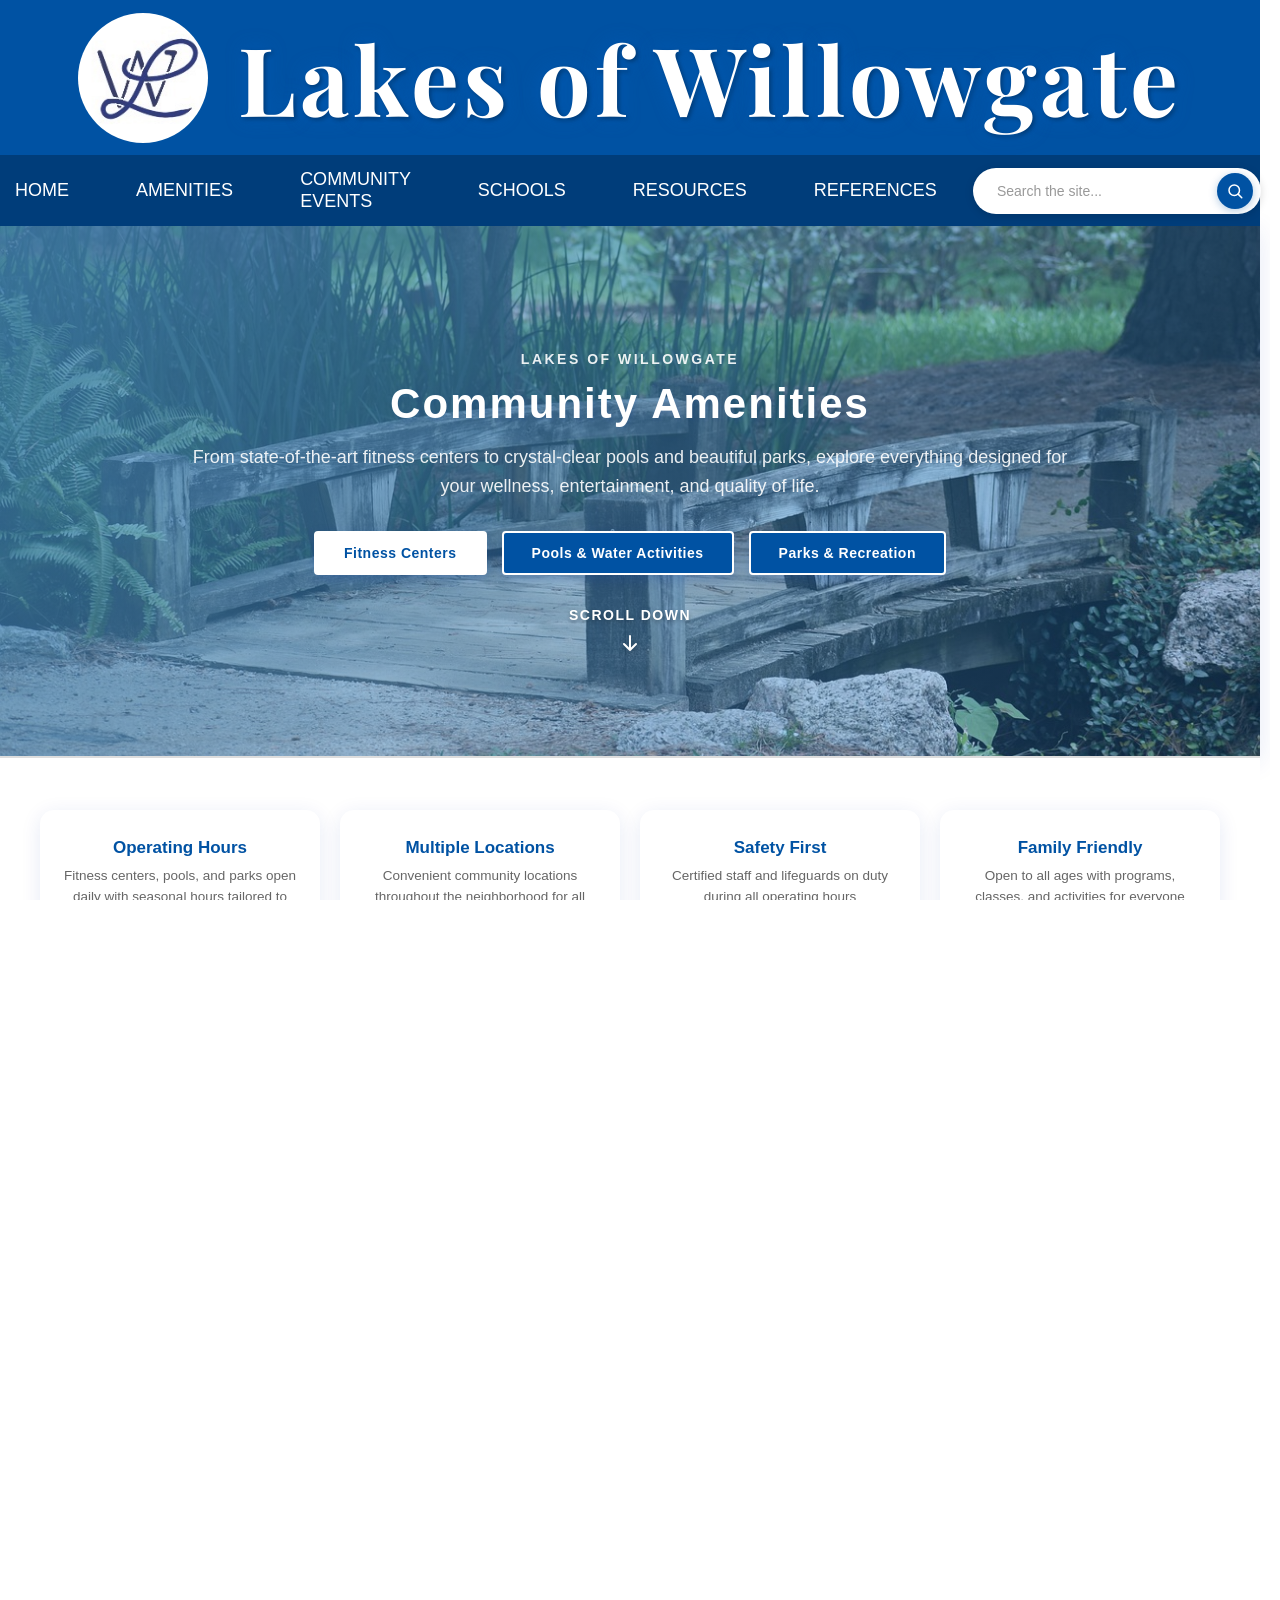
==== amenities.html @ f85a092b "hbribgizbrgizbirbugilrzubg" ====
<!doctype html>
<html lang="en">
<head>
    <meta charset="utf-8">
    <meta name="viewport" content="width=device-width, initial-scale=1.0">
    <title>Community Amenities — Lakes of Willowgate</title>
    <link rel="preconnect" href="https://fonts.googleapis.com">
    <link rel="preconnect" href="https://fonts.gstatic.com" crossorigin>
    <link href="https://fonts.googleapis.com/css2?family=Playfair+Display:wght@700&display=swap" rel="stylesheet">
    <link rel="stylesheet" href="index.css">
    <link rel="stylesheet" href="amenities.css">
    <link rel="stylesheet" href="animations.css">
    <script src="search.js" defer></script>
    <script src="animations.js" defer></script>
    <script>
        // Compact header on scroll - More robust version
        document.addEventListener('DOMContentLoaded', function() {
            // Reset any lingering body styles from previous page modals
            document.body.style.position = '';
            document.body.style.top = '';
            document.body.style.width = '';
            document.body.style.overflow = '';
            document.body.style.paddingRight = '';
            
            const header = document.querySelector('header');
            const scrollThreshold = 100;
    
            if (!header) {
                console.warn('Header element not found');
                return;
            }
            
            console.log('Scroll listener initialized');
            
            window.addEventListener('scroll', function() {
                const isCompact = window.scrollY > scrollThreshold;
                const hasCompactClass = header.classList.contains('is-compact');
                
                if (isCompact && !hasCompactClass) {
                    header.classList.add('is-compact');
                    console.log('Header compacted at scroll:', window.scrollY);
                } else if (!isCompact && hasCompactClass) {
                    header.classList.remove('is-compact');
                    console.log('Header expanded');
                }
            }, { passive: true });

            // Scroll indicator click handler
            const scrollIndicator = document.querySelector('.scroll-indicator');
            if (scrollIndicator) {
                scrollIndicator.addEventListener('click', function() {
                    const quickInfoSection = document.querySelector('.quick-info-section');
                    if (quickInfoSection) {
                        quickInfoSection.scrollIntoView({ behavior: 'smooth', block: 'start' });
                    }
                });

                // Hide scroll indicator when user scrolls
                let hasScrolled = false;
                window.addEventListener('scroll', function() {
                    if (!hasScrolled && window.scrollY > 50) {
                        hasScrolled = true;
                        scrollIndicator.classList.add('hidden');
                    }
                }, { passive: true });
            }
        });
    </script>
</head>
<body style="margin: 0">
    <header>
        <div class="community-header">
            <h1 class="lakes"><a href="index.html">Lakes of Willowgate</a></h1>
        </div>
        <nav class="nav">
            <div class="nav-links">
                <a href="index.html">HOME</a>
                <a href="amenities.html">AMENITIES</a>
                <a href="community-events.html">COMMUNITY EVENTS</a>
                <a href="schools.html">SCHOOLS</a>
                <a href="resource.html">RESOURCES</a>
                <a href="references.html">REFERENCES</a>
            </div>
            <div class="search-container">
                <input type="text" class="search-input" id="searchInput" placeholder="Search the site...">
                <button class="search-btn" onclick="performSearch()" aria-label="Search">
                    <svg width="18" height="18" viewBox="0 0 24 24" fill="none" xmlns="http://www.w3.org/2000/svg">
                        <circle cx="11" cy="11" r="7" stroke="white" stroke-width="2"/>
                        <line x1="16.5" y1="16.5" x2="21" y2="21" stroke="white" stroke-width="2" stroke-linecap="round"/>
                    </svg>
                </button>
            </div>
        </nav>
    </header>

    <main>
        <div class="welcome-section fade-in-view">
            <div class="hero-image-container">
                <img src="Amenities.jpg" alt="Community Amenities" class="hero-background">
                <div class="hero-overlay"></div>
            </div>
            <div class="hero-content">
                <p class="eyebrow">Lakes of Willowgate</p>
                <h1>Community Amenities</h1>
                <p>From state-of-the-art fitness centers to crystal-clear pools and beautiful parks, explore everything designed for your wellness, entertainment, and quality of life.</p>
                <div class="hero-buttons">
                    <a href="#fitness" class="hero-btn primary-btn">Fitness Centers</a>
                    <a href="#pools" class="hero-btn secondary-btn">Pools & Water Activities</a>
                    <a href="#parks" class="hero-btn secondary-btn">Parks & Recreation</a>
                </div>
                <div class="scroll-indicator">
                    <div class="scroll-text">Scroll Down</div>
                    <div class="scroll-arrow">
                        <svg width="24" height="24" viewBox="0 0 24 24" fill="none" xmlns="http://www.w3.org/2000/svg">
                            <path d="M12 5L12 19M12 19L6 13M12 19L18 13" stroke="white" stroke-width="2" stroke-linecap="round" stroke-linejoin="round"/>
                        </svg>
                    </div>
                </div>
            </div>
        </div>

        <!-- Quick Info Section -->
        <div class="quick-info-section fade-in-up">
            <div class="info-card info-card-1 hover-lift">
                <h3>Operating Hours</h3>
                <p>Fitness centers, pools, and parks open daily with seasonal hours tailored to your schedule</p>
            </div>
            <div class="info-card info-card-2 hover-lift">
                <h3>Multiple Locations</h3>
                <p>Convenient community locations throughout the neighborhood for all amenities</p>
            </div>
            <div class="info-card info-card-3 hover-lift">
                <h3>Safety First</h3>
                <p>Certified staff and lifeguards on duty during all operating hours</p>
            </div>
            <div class="info-card info-card-4 hover-lift">
                <h3>Family Friendly</h3>
                <p>Open to all ages with programs, classes, and activities for everyone</p>
            </div>
        </div>

        <!-- Fitness Centers Section -->
        <div class="fitness-section" id="fitness">
            <h2 class="fade-in-left">Fitness Centers</h2>
            <p class="section-subtitle fade-in-left">State-of-the-art equipment, expert trainers, and diverse classes for your wellness goals</p>

            <!-- Fitness Hours & Locations -->
            <div class="subsection">
                <h3 class="subsection-title fade-in-up">Hours & Locations</h3>
                <div class="hours-location-grid">
                    <div class="hours-card">
                        <h4>Operating Hours</h4>
                        <p><strong>Monday–Friday:</strong> 5:00 AM – 10:00 PM</p>
                        <p><strong>Saturday:</strong> 7:00 AM – 8:00 PM</p>
                        <p><strong>Sunday:</strong> 8:00 AM – 6:00 PM</p>
                    </div>
                    <div class="locations-card">
                        <h4>Fitness Locations</h4>
                        <p>Downtown Fitness Hub</p>
                        <p>Lakeside Athletic Complex</p>
                        <p>Riverside Community Center</p>
                        <p><strong>Phone:</strong> (555) 123-4567</p>
                    </div>
                </div>
            </div>

            <!-- Meet Our Trainers Section -->
            <div class="subsection">
                <h3 class="subsection-title fade-in-up" id="trainers">Meet Our Trainers</h3>
                <p class="section-subtitle">Experienced professionals ready to help you achieve your fitness goals</p>
                
                <div class="trainers-grid">
                    <div class="trainer-card">
                        <div class="trainer-image-container">
                            <img src="JordanLee.jpg" alt="Jordan Lee">
                            <div class="trainer-overlay">
                                <h3>Jordan Lee</h3>
                                <p class="trainer-role">Certified Personal Trainer</p>
                            </div>
                        </div>
                        <div class="trainer-content">
                            <p class="specialty">Specialty: Strength & Conditioning</p>
                            <p class="trainer-bio">With over a decade of experience, Jordan specializes in building strength and enhancing athletic performance. His personalized approach helps clients achieve their fitness goals safely and effectively.</p>
                            <div class="trainer-details">
                                <span class="cert">CPT • NASM</span>
                                <span class="experience">10+ years</span>
                            </div>
                            <p class="rate">$65/session</p>
                            <div class="trainer-actions">
                                <a href="#" class="trainer-read-more" onclick="openProfileModal('Jordan Lee'); return false;">Read more ›</a>
                                <a href="#" class="trainer-btn" onclick="openBookingModal('Jordan Lee', 'Strength & Conditioning', '$65/session', 'JordanLee.jpg'); return false;">Book Now</a>
                            </div>
                        </div>
                    </div>

                    <div class="trainer-card">
                        <div class="trainer-image-container">
                            <img src="AvaMartinez.jpg" alt="Ava Martinez">
                            <div class="trainer-overlay">
                                <h3>Ava Martinez</h3>
                                <p class="trainer-role">Yoga & Wellness Specialist</p>
                            </div>
                        </div>
                        <div class="trainer-content">
                            <p class="specialty">Specialty: Yoga & Mobility</p>
                            <p class="trainer-bio">Ava brings mindfulness and movement together to help clients improve flexibility, reduce stress, and find balance. Her holistic approach creates lasting wellness transformations.</p>
                            <div class="trainer-details">
                                <span class="cert">RYT-200 • ACE</span>
                                <span class="experience">8+ years</span>
                            </div>
                            <p class="rate">$55/session</p>
                            <div class="trainer-actions">
                                <a href="#" class="trainer-read-more" onclick="openProfileModal('Ava Martinez'); return false;">Read more ›</a>
                                <a href="#" class="trainer-btn" onclick="openBookingModal('Ava Martinez', 'Yoga & Mobility', '$55/session', 'AvaMartinez.jpg'); return false;">Book Now</a>
                            </div>
                        </div>
                    </div>

                    <div class="trainer-card">
                        <div class="trainer-image-container">
                            <img src="MarcusReid.jpg" alt="Marcus Reid">
                            <div class="trainer-overlay">
                                <h3>Marcus Reid</h3>
                                <p class="trainer-role">Athletic Performance Coach</p>
                            </div>
                        </div>
                        <div class="trainer-content">
                            <p class="specialty">Specialty: HIIT & Athletic Training</p>
                            <p class="trainer-bio">Marcus pushes boundaries with high-intensity training designed to maximize results. His expertise in sports performance helps athletes and fitness enthusiasts reach peak condition.</p>
                            <div class="trainer-details">
                                <span class="cert">CPT • ISSF</span>
                                <span class="experience">12+ years</span>
                            </div>
                            <p class="rate">$70/session</p>
                            <div class="trainer-actions">
                                <a href="#" class="trainer-read-more" onclick="openProfileModal('Marcus Reid'); return false;">Read more ›</a>
                                <a href="#" class="trainer-btn" onclick="openBookingModal('Marcus Reid', 'HIIT & Athletic Training', '$70/session', 'MarcusReid.jpg'); return false;">Book Now</a>
                            </div>
                        </div>
                    </div>

                    <div class="trainer-card">
                        <div class="trainer-image-container">
                            <img src="SophieChen .jpg" alt="Sophie Chen">
                            <div class="trainer-overlay">
                                <h3>Sophie Chen</h3>
                                <p class="trainer-role">Dance & Pilates Instructor</p>
                            </div>
                        </div>
                        <div class="trainer-content">
                            <p class="specialty">Specialty: Dance Fitness & Pilates</p>
                            <p class="trainer-bio">Sophie combines the joy of dance with core-strengthening Pilates to create fun, effective workouts. Her energetic classes build strength while keeping fitness enjoyable and engaging.</p>
                            <div class="trainer-details">
                                <span class="cert">CPT • Pilates Pro</span>
                                <span class="experience">7+ years</span>
                            </div>
                            <p class="rate">$60/session</p>
                            <div class="trainer-actions">
                                <a href="#" class="trainer-read-more" onclick="openProfileModal('Sophie Chen'); return false;">Read more ›</a>
                                <a href="#" class="trainer-btn" onclick="openBookingModal('Sophie Chen', 'Dance Fitness & Pilates', '$60/session', 'SophieChen .jpg'); return false;">Book Now</a>
                            </div>
                        </div>
                    </div>

                    <div class="trainer-card">
                        <div class="trainer-image-container">
                            <img src="DykanBrooks.jpg" alt="Dylan Brooks">
                            <div class="trainer-overlay">
                                <h3>Dylan Brooks</h3>
                                <p class="trainer-role">Boxing & Cardio Specialist</p>
                            </div>
                        </div>
                        <div class="trainer-content">
                            <p class="specialty">Specialty: Boxing & Cardio</p>
                            <p class="trainer-bio">Dylan delivers high-energy boxing and cardio workouts that build endurance and confidence. His dynamic training style helps clients unleash their inner fighter while getting in peak shape.</p>
                            <div class="trainer-details">
                                <span class="cert">CPT • Boxing Coach</span>
                                <span class="experience">9+ years</span>
                            </div>
                            <p class="rate">$65/session</p>
                            <div class="trainer-actions">
                                <a href="#" class="trainer-read-more" onclick="openProfileModal('Dylan Brooks'); return false;">Read more ›</a>
                                <a href="#" class="trainer-btn" onclick="openBookingModal('Dylan Brooks', 'Boxing & Cardio', '$65/session', 'DykanBrooks.jpg'); return false;">Book Now</a>
                            </div>
                        </div>
                    </div>

                    <div class="trainer-card">
                        <div class="trainer-image-container">
                            <img src="ElenaCruz.jpg" alt="Amina Hassan">
                            <div class="trainer-overlay">
                                <h3>Amina Hassan</h3>
                                <p class="trainer-role">Nutrition & Fitness Expert</p>
                            </div>
                        </div>
                        <div class="trainer-content">
                            <p class="specialty">Specialty: Nutrition & Training</p>
                            <p class="trainer-bio">Amina takes a comprehensive approach to wellness, combining personalized nutrition guidance with targeted training. Her integrated programs create sustainable lifestyle changes for lasting results.</p>
                            <div class="trainer-details">
                                <span class="cert">CPT • Nutritionist</span>
                                <span class="experience">11+ years</span>
                            </div>
                            <p class="rate">$75/session</p>
                            <div class="trainer-actions">
                                <a href="#" class="trainer-read-more" onclick="openProfileModal('Amina Hassan'); return false;">Read more ›</a>
                                <a href="#" class="trainer-btn" onclick="openBookingModal('Amina Hassan', 'Nutrition & Training', '$75/session', 'ElenaCruz.jpg'); return false;">Book Now</a>
                            </div>
                        </div>
                    </div>
                </div>
            </div>

            <!-- Weekly Schedule Section -->
            <div class="subsection">
                <h3 class="subsection-title fade-in-up" id="classes">Weekly Classes & Activities</h3>
                <p class="section-subtitle">Find the perfect class for your fitness level</p>
                
                <div class="schedule-table">
                    <div class="schedule-day">
                        <div class="day-name"><span class="day-label">MON</span><span class="day-full">Monday</span></div>
                        <div class="day-activities">
                            <span class="activity-tag tag-strength">HIIT Class</span>
                            <span class="activity-tag tag-mind">Yoga</span>
                            <span class="activity-tag tag-strength">Weight Training</span>
                        </div>
                    </div>

                    <div class="schedule-day">
                        <div class="day-name"><span class="day-label">TUE</span><span class="day-full">Tuesday</span></div>
                        <div class="day-activities">
                            <span class="activity-tag tag-cardio">Dance Fitness</span>
                            <span class="activity-tag tag-strength">Strength 101</span>
                            <span class="activity-tag tag-mind">Pilates</span>
                        </div>
                    </div>

                    <div class="schedule-day">
                        <div class="day-name"><span class="day-label">WED</span><span class="day-full">Wednesday</span></div>
                        <div class="day-activities">
                            <span class="activity-tag tag-cardio">Zumba</span>
                            <span class="activity-tag tag-wellness">Wellness Workshop</span>
                            <span class="activity-tag tag-strength">Core Training</span>
                        </div>
                    </div>

                    <div class="schedule-day">
                        <div class="day-name"><span class="day-label">THU</span><span class="day-full">Thursday</span></div>
                        <div class="day-activities">
                            <span class="activity-tag tag-strength">Core Crusher</span>
                            <span class="activity-tag tag-mind">Stretching</span>
                            <span class="activity-tag tag-strength">Bootcamp</span>
                        </div>
                    </div>

                    <div class="schedule-day">
                        <div class="day-name"><span class="day-label">FRI</span><span class="day-full">Friday</span></div>
                        <div class="day-activities">
                            <span class="activity-tag tag-cardio">Boxing</span>
                            <span class="activity-tag tag-cardio">Cardio Circuits</span>
                            <span class="activity-tag tag-cardio">Spin Class</span>
                        </div>
                    </div>

                    <div class="schedule-day schedule-day--weekend">
                        <div class="day-name"><span class="day-label">SAT</span><span class="day-full">Saturday</span></div>
                        <div class="day-activities">
                            <span class="activity-tag tag-wellness">Family Fitness</span>
                            <span class="activity-tag tag-wellness">Community Walk</span>
                            <span class="activity-tag tag-strength">Functional Training</span>
                        </div>
                    </div>

                    <div class="schedule-day schedule-day--weekend">
                        <div class="day-name"><span class="day-label">SUN</span><span class="day-full">Sunday</span></div>
                        <div class="day-activities">
                            <span class="activity-tag tag-mind">Yoga & Meditation</span>
                            <span class="activity-tag tag-mind">Mobility</span>
                            <span class="activity-tag tag-wellness">Relaxation</span>
                        </div>
                    </div>
                </div>
            </div>

            <!-- Fitness Facilities -->
            <div class="subsection">
                <h3 class="subsection-title fade-in-up">Fitness Center Amenities</h3>
                <div class="amenities-grid">
                    <div class="amenity-item card-entrance">
                        <h4>Strength Room</h4>
                        <p>State-of-the-art weights and equipment</p>
                    </div>
                    <div class="amenity-item card-entrance">
                        <h4>Cardio Machines</h4>
                        <p>Treadmills, ellipticals, bikes & more</p>
                    </div>
                    <div class="amenity-item card-entrance">
                        <h4>Group Studio</h4>
                        <p>Classes, group training, workshops</p>
                    </div>
                    <div class="amenity-item card-entrance">
                        <h4>Showers & Lockers</h4>
                        <p>Clean facilities and secure storage</p>
                    </div>
                    <div class="amenity-item card-entrance">
                        <h4>Personal Training</h4>
                        <p>Private training area with expert coaches</p>
                    </div>
                    <div class="amenity-item card-entrance">
                        <h4>Outdoor Track</h4>
                        <p>Half-mile running and walking path</p>
                    </div>
                    <div class="amenity-item card-entrance">
                        <h4>Free Wi-Fi</h4>
                        <p>Stay connected while working out</p>
                    </div>
                    <div class="amenity-item card-entrance">
                        <h4>Childcare Available</h4>
                        <p>Safe, supervised play area</p>
                    </div>
                </div>
            </div>
        </div>

        <!-- Community Pools Section -->
        <div class="pools-section" id="pools">
            <h2 class="fade-in-left">Community Pools</h2>
            <p class="section-subtitle fade-in-left">Dive into fun with our state-of-the-art aquatic facilities</p>

            <!-- Pool Hours -->
            <div class="subsection" id="pool-hours">
                <h3 class="subsection-title fade-in-up">Pool Hours</h3>
                <div class="hours-grid">
                    <div class="hour-card card-entrance">
                        <div class="day-label">Monday – Friday</div>
                        <div class="time">10:00 AM – 8:00 PM</div>
                    </div>
                    <div class="hour-card card-entrance">
                        <div class="day-label">Saturday</div>
                        <div class="time">9:00 AM – 9:00 PM</div>
                    </div>
                    <div class="hour-card card-entrance">
                        <div class="day-label">Sunday</div>
                        <div class="time">11:00 AM – 7:00 PM</div>
                    </div>
                </div>

                <div class="special-hours">
                    <h4>Special Swim Times</h4>
                    <div class="special-times">
                        <div class="time-item">
                            <strong>Lap Swim:</strong> Mon–Fri 6:00 AM – 10:00 AM
                        </div>
                        <div class="time-item">
                            <strong>Open Swim:</strong> Daily 12:00 PM – 8:00 PM
                        </div>
                        <div class="time-item">
                            <strong>Adult-Only Swim:</strong> Tue & Thu 6:00 PM – 7:00 PM
                        </div>
                    </div>
                </div>
            </div>

            <!-- Pool Locations -->
            <div class="subsection">
                <h3 class="subsection-title fade-in-up">Pool Locations</h3>
                <div class="pools-grid">
                    <div class="pool-card card-entrance">
                        <h4>Lakeside Aquatic Center</h4>
                        <p class="address">123 Lake Drive, Willowgate</p>
                        <p class="phone">(555) 123-4501</p>
                        <div class="pool-type">Indoor & Outdoor</div>
                        <div class="amenities">
                            <span class="amenity-badge">Lap Lanes</span>
                            <span class="amenity-badge">Diving Board</span>
                            <span class="amenity-badge">Splash Pad</span>
                            <span class="amenity-badge">Locker Rooms</span>
                        </div>
                    </div>

                    <div class="pool-card card-entrance">
                        <h4>Riverside Community Pool</h4>
                        <p class="address">456 River Way, Willowgate</p>
                        <p class="phone">(555) 123-4502</p>
                        <div class="pool-type">Outdoor</div>
                        <div class="amenities">
                            <span class="amenity-badge">Sun Deck</span>
                            <span class="amenity-badge">Beach Area</span>
                            <span class="amenity-badge">Kids Area</span>
                            <span class="amenity-badge">Concessions</span>
                        </div>
                    </div>

                    <div class="pool-card card-entrance">
                        <h4>Downtown Fitness Pool</h4>
                        <p class="address">789 Main Street, Willowgate</p>
                        <p class="phone">(555) 123-4503</p>
                        <div class="pool-type">Indoor</div>
                        <div class="amenities">
                            <span class="amenity-badge">Gym Access</span>
                            <span class="amenity-badge">Olympic Size</span>
                            <span class="amenity-badge">Climate Control</span>
                            <span class="amenity-badge">Locker Rooms</span>
                        </div>
                    </div>
                </div>
            </div>

            <!-- Pool Rules -->
            <div class="subsection" id="pool-rules">
                <h3 class="subsection-title fade-in-up">Pool Rules & Safety</h3>
                <div class="rules-container">
                    <ul class="rules-list">
                        <li>Swimwear required at all times</li>
                        <li>Children under 12 must be supervised by an adult</li>
                        <li>No running on pool deck</li>
                        <li>No glass containers or outside food</li>
                        <li>Shower before entering pool</li>
                        <li>Follow lifeguard instructions at all times</li>
                        <li>No diving in shallow areas</li>
                        <li>No alcohol or smoking permitted</li>
                    </ul>
                </div>
            </div>
        </div>

        <!-- Parks Section -->
        <div class="parks-section" id="parks">
            <h2 class="fade-in-left">Parks & Recreation</h2>
            <p class="section-subtitle fade-in-left">Enjoy outdoor activities and explore nature with friends and family</p>

            <!-- Park Locations -->
            <div class="subsection" id="park-locations">
                <h3 class="subsection-title fade-in-up">Park Locations</h3>
                <div class="parks-grid">
                    <div class="park-card card-entrance">
                        <h4>Central Park</h4>
                        <p class="address">200 Park Avenue, Willowgate</p>
                        <p class="hours">Sunrise – Sunset</p>
                        <div class="amenities">
                            <span class="amenity-badge">Playground</span>
                            <span class="amenity-badge">Walking Trails</span>
                            <span class="amenity-badge">Sports Courts</span>
                            <span class="amenity-badge">Picnic Areas</span>
                        </div>
                    </div>

                    <div class="park-card card-entrance">
                        <h4>Lakeside Park</h4>
                        <p class="address">301 Waterfront Rd, Willowgate</p>
                        <p class="hours">Sunrise – Sunset</p>
                        <div class="amenities">
                            <span class="amenity-badge">Fishing Dock</span>
                            <span class="amenity-badge">Picnic Tables</span>
                            <span class="amenity-badge">Bike Paths</span>
                            <span class="amenity-badge">Dog Area</span>
                        </div>
                    </div>

                    <div class="park-card card-entrance">
                        <h4>Sports Complex</h4>
                        <p class="address">550 Athletic Way, Willowgate</p>
                        <p class="hours">7:00 AM – 9:00 PM</p>
                        <div class="amenities">
                            <span class="amenity-badge">Tennis Courts</span>
                            <span class="amenity-badge">Soccer Fields</span>
                            <span class="amenity-badge">Basketball Courts</span>
                            <span class="amenity-badge">Volleyball</span>
                        </div>
                    </div>

                    <div class="park-card card-entrance">
                        <h4>Nature Reserve</h4>
                        <p class="address">750 Forest Lane, Willowgate</p>
                        <p class="hours">Sunrise – Sunset</p>
                        <div class="amenities">
                            <span class="amenity-badge">Hiking Trails</span>
                            <span class="amenity-badge">Wildlife Viewing</span>
                            <span class="amenity-badge">Photo Spots</span>
                            <span class="amenity-badge">Scenic Paths</span>
                        </div>
                    </div>
                </div>
            </div>

            <!-- Park Rules -->
            <div class="subsection">
                <h3 class="subsection-title">Park Rules & Guidelines</h3>
                <div class="rules-container">
                    <ul class="rules-list">
                        <li>Parks close at sunset unless posted otherwise</li>
                        <li>No littering – use designated trash bins</li>
                        <li>Pets must be leashed and under control</li>
                        <li>No alcohol or smoking in parks</li>
                        <li>Respect wildlife and native plants</li>
                        <li>Keep noise levels reasonable</li>
                        <li>Stay on marked trails and paths</li>
                        <li>No unauthorized vehicles on park grounds</li>
                    </ul>
                </div>
            </div>
        </div>

        <!-- Activities Section -->
        <div class="activities-section" id="activities">
            <h2 class="fade-in-left">Popular Activities</h2>
            <p class="section-subtitle fade-in-left">Things to do at our fitness centers, pools, and parks</p>
            <div class="activities-grid">
                <div class="activity-card card-entrance">
                    <h4>Swimming</h4>
                    <p>Lap swim, open swim, and lessons for all ages</p>
                </div>
                <div class="activity-card card-entrance">
                    <h4>Fitness Classes</h4>
                    <p>HIIT, yoga, pilates, dance, boxing, and more</p>
                </div>
                <div class="activity-card card-entrance">
                    <h4>Hiking & Walking</h4>
                    <p>Scenic trails and nature paths through the parks</p>
                </div>
                <div class="activity-card card-entrance">
                    <h4>Sports & Games</h4>
                    <p>Basketball, tennis, soccer, and more</p>
                </div>
                <div class="activity-card card-entrance">
                    <h4>Personal Training</h4>
                    <p>One-on-one sessions with certified trainers</p>
                </div>
                <div class="activity-card card-entrance">
                    <h4>Family Fun</h4>
                    <p>Playgrounds, splash pads, and picnic areas</p>
                </div>
            </div>
        </div>

        <!-- Seasonal Notices -->
        <div class="seasonal-notices">
            <h2 class="fade-in-left">Seasonal Updates</h2>
            <div class="notices-grid">
                <div class="notice-card notice-warning card-entrance">
                    <strong>Winter Schedule</strong>
                    <p>Outdoor pools close November 15 – March 15. Indoor facilities open year-round.</p>
                </div>
                <div class="notice-card notice-info card-entrance">
                    <strong>Maintenance Notice</strong>
                    <p>Central Park playground under renovation through February. All other amenities remain open.</p>
                </div>
                <div class="notice-card notice-holiday card-entrance">
                    <strong>Holiday Hours</strong>
                    <p>All facilities closed Dec 25 and Jan 1. Regular hours resume the following day.</p>
                </div>
            </div>
        </div>

    </main>

    <!-- Trainer Profile Modal -->
    <div id="profileModal" class="modal">
        <div class="modal-content profile-modal-content">
            <span class="close-modal" onclick="closeProfileModal()">&times;</span>
            <div class="profile-modal-header">
                <div class="profile-modal-img">
                    <img id="profileImg" src="" alt="">
                </div>
                <div class="profile-modal-meta">
                    <p class="profile-modal-role" id="profileRole"></p>
                    <h2 id="profileName"></h2>
                    <p class="profile-modal-specialty" id="profileSpecialty"></p>
                    <div class="profile-modal-badges">
                        <span class="profile-badge" id="profileCerts"></span>
                        <span class="profile-badge profile-badge-exp" id="profileExp"></span>
                        <span class="profile-badge profile-badge-rate" id="profileRate"></span>
                    </div>
                </div>
            </div>
            <div class="profile-modal-body">
                <h4 class="profile-section-label">About</h4>
                <p id="profileBio"></p>
                <h4 class="profile-section-label" style="margin-top:20px">Areas of Focus</h4>
                <div class="profile-focus-tags" id="profileFocus"></div>
            </div>
            <div class="profile-modal-footer">
                <button class="btn-cancel" onclick="closeProfileModal()">Close</button>
                <button class="btn-submit" id="profileBookBtn">Book a Session</button>
            </div>
        </div>
    </div>

    <!-- Booking Modal -->
    <div id="bookingModal" class="modal">
        <div class="modal-content">
            <span class="close-modal" onclick="closeBookingModal()">&times;</span>
            <div class="modal-header">
                <div class="modal-trainer-image">
                    <img id="modalTrainerImage" src="" alt="Trainer">
                </div>
                <div class="modal-trainer-details">
                    <h2>Book Your Session</h2>
                    <div class="modal-trainer-info">
                        <h3 id="modalTrainerName"></h3>
                        <p class="modal-specialty" id="modalTrainerSpecialty"></p>
                        <p class="modal-rate" id="modalTrainerRate"></p>
                    </div>
                </div>
            </div>
            <form id="bookingForm" onsubmit="submitBooking(event)">
                <div class="form-group">
                    <label for="clientName">Your Name *</label>
                    <input type="text" id="clientName" name="clientName" required placeholder="Enter your full name">
                </div>
                <div class="form-group">
                    <label for="clientEmail">Email Address *</label>
                    <input type="email" id="clientEmail" name="clientEmail" required placeholder="your.email@example.com">
                </div>
                <div class="form-group">
                    <label for="clientPhone">Phone Number</label>
                    <input type="tel" id="clientPhone" name="clientPhone" placeholder="(555) 123-4567">
                </div>
                <div class="form-group">
                    <label for="preferredDate">Preferred Date *</label>
                    <input type="text" id="preferredDate" name="preferredDate" required placeholder="MM/DD/YYYY">
                </div>
                <div class="form-group">
                    <label for="preferredTime">Preferred Time *</label>
                    <select id="preferredTime" name="preferredTime" required>
                        <option value="">Select a time</option>
                        <option value="6:00 AM">6:00 AM</option>
                        <option value="7:00 AM">7:00 AM</option>
                        <option value="8:00 AM">8:00 AM</option>
                        <option value="9:00 AM">9:00 AM</option>
                        <option value="10:00 AM">10:00 AM</option>
                        <option value="11:00 AM">11:00 AM</option>
                        <option value="12:00 PM">12:00 PM</option>
                        <option value="1:00 PM">1:00 PM</option>
                        <option value="2:00 PM">2:00 PM</option>
                        <option value="3:00 PM">3:00 PM</option>
                        <option value="4:00 PM">4:00 PM</option>
                        <option value="5:00 PM">5:00 PM</option>
                        <option value="6:00 PM">6:00 PM</option>
                        <option value="7:00 PM">7:00 PM</option>
                        <option value="8:00 PM">8:00 PM</option>
                    </select>
                </div>
                <div class="form-group">
                    <label for="notes">Additional Notes</label>
                    <textarea id="notes" name="notes" rows="3" placeholder="Any specific goals or requirements?"></textarea>
                </div>
                <div class="modal-actions">
                    <button type="button" class="btn-cancel" onclick="closeBookingModal()">Cancel</button>
                    <button type="submit" class="btn-submit">Confirm Booking</button>
                </div>
            </form>
        </div>
    </div>

    <footer class="fade-in-view">
        <div class="footer-inner">
            <!-- Contact Section -->
            <div class="footer-section footer-contacts">
                <h3>Contact</h3>
                <a href="mailto:community@willowgate.org" class="footer-link">community@willowgate.org</a>
                <a href="tel:+15551234567" class="footer-link">(555) 123-4567</a>
            </div>
            
            <!-- Quick Links -->
            <div class="footer-section footer-links">
                <h3>Quick Links</h3>
                <a href="index.html" class="footer-link">Home</a>
                <a href="amenities.html" class="footer-link">Amenities</a>
                <a href="community-events.html" class="footer-link">Community Events</a>
                <a href="schools.html" class="footer-link">Schools</a>
                <a href="resource.html" class="footer-link">Resources</a>
                <a href="references.html" class="footer-link">References</a>
            </div>
            
            <!-- Hours Section -->
            <div class="footer-section footer-hours">
                <h3>Hours</h3>
                <p class="footer-hours-text"><strong>Office:</strong> Mon–Fri 8:00 AM – 6:00 PM · Sat 9:00 AM – 3:00 PM</p>
                <p class="footer-hours-text"><strong>Facilities:</strong> Mon–Fri 5:00 AM – 10:00 PM · Weekends 7:00 AM – 9:00 PM</p>
            </div>
            
            <!-- Copyright -->
            <div class="footer-section footer-legal">
                <p class="footer-copyright">&copy; 2026 Lakes of Willowgate Community Association. All rights reserved.</p>
                <p class="footer-small">This site is for community information only.</p>
            </div>
        </div>
    </footer>

    <script>
        function openBookingModal(trainerName, specialty, rate, imageSrc) {
            const modal = document.getElementById('bookingModal');
            if (!modal) return;
            document.getElementById('modalTrainerName').textContent = trainerName;
            document.getElementById('modalTrainerSpecialty').textContent = specialty;
            document.getElementById('modalTrainerRate').textContent = rate;
            document.getElementById('modalTrainerImage').src = imageSrc;
            document.getElementById('modalTrainerImage').alt = trainerName;
            
            const scrollY = window.scrollY || window.pageYOffset;
            modal.style.display = 'flex';
            modal.style.opacity = '1';
            document.body.style.position = 'fixed';
            document.body.style.top = `-${scrollY}px`;
            document.body.style.width = '100%';
            document.body.style.overflow = 'hidden';
            document.body.dataset.scrollY = scrollY;
            
            requestAnimationFrame(() => {
                modal.classList.add('is-open');
            });
        }

        function closeBookingModal() {
            const modal = document.getElementById('bookingModal');
            if (!modal) return;
            const modalContent = modal.querySelector('.modal-content');
            if (modalContent) {
                modalContent.classList.add('closing');
            }
            modal.classList.remove('is-open');
            modal.style.opacity = '0';
            setTimeout(() => {
                modal.style.display = 'none';
                if (modalContent) {
                    modalContent.classList.remove('closing');
                }
                const scrollY = parseInt(document.body.dataset.scrollY || '0', 10);
                document.body.style.position = '';
                document.body.style.top = '';
                document.body.style.width = '';
                document.body.style.overflow = '';
                document.body.style.paddingRight = '';
                delete document.body.dataset.scrollY;
                window.scrollTo(0, scrollY);
                document.getElementById('bookingForm').reset();
            }, 300);
        }

        function submitBooking(event) {
            event.preventDefault();
            const formData = new FormData(event.target);
            const data = Object.fromEntries(formData.entries());
            console.log('Booking submitted:', data);
            alert('Thank you! Your booking request has been submitted. We will contact you shortly to confirm.');
            closeBookingModal();
        }

        const trainerData = {
            'Jordan Lee': {
                role: 'Certified Personal Trainer',
                specialty: 'Strength & Conditioning',
                bio: 'With over a decade of experience, Jordan specializes in building strength and enhancing athletic performance. His personalized approach helps clients achieve their fitness goals safely and effectively. Jordan creates customized programs that balance challenge with sustainability, ensuring long-term progress.',
                certs: 'CPT • NASM',
                experience: '10+ years',
                rate: '$65/session',
                img: 'JordanLee.jpg',
                focus: ['Strength Training', 'Athletic Performance', 'Weight Management', 'Injury Prevention', 'Muscle Building']
            },
            'Ava Martinez': {
                role: 'Yoga & Wellness Specialist',
                specialty: 'Yoga & Mobility',
                bio: 'Ava brings mindfulness and movement together to help clients improve flexibility, reduce stress, and find balance. Her holistic approach creates lasting wellness transformations. She tailors every session to each individual, blending breathwork, restorative poses, and mindful movement.',
                certs: 'RYT-200 • ACE',
                experience: '8+ years',
                rate: '$55/session',
                img: 'AvaMartinez.jpg',
                focus: ['Yoga & Breathwork', 'Flexibility & Mobility', 'Stress Reduction', 'Mindful Movement', 'Restorative Practice']
            },
            'Marcus Reid': {
                role: 'Athletic Performance Coach',
                specialty: 'HIIT & Athletic Training',
                bio: 'Marcus pushes boundaries with high-intensity training designed to maximize results. His expertise in sports performance helps athletes and fitness enthusiasts reach peak condition. He uses data-driven methods and progressive overload principles to consistently elevate performance.',
                certs: 'CPT • ISSF',
                experience: '12+ years',
                rate: '$70/session',
                img: 'MarcusReid.jpg',
                focus: ['HIIT Training', 'Speed & Agility', 'Endurance Building', 'Sports Performance', 'Metabolic Conditioning']
            },
            'Sophie Chen': {
                role: 'Dance & Pilates Instructor',
                specialty: 'Dance Fitness & Pilates',
                bio: 'Sophie combines the joy of dance with core-strengthening Pilates to create fun, effective workouts. Her energetic classes build strength while keeping fitness enjoyable and engaging. Sophie believes movement should be a source of joy, not just results.',
                certs: 'CPT • Pilates Pro',
                experience: '7+ years',
                rate: '$60/session',
                img: 'SophieChen .jpg',
                focus: ['Dance Fitness', 'Pilates Core Work', 'Posture & Alignment', 'Group Motivation', 'Coordination & Balance']
            },
            'Dylan Brooks': {
                role: 'Boxing & Cardio Specialist',
                specialty: 'Boxing & Cardio',
                bio: 'Dylan delivers high-energy boxing and cardio workouts that build endurance and confidence. His dynamic training style helps clients unleash their inner fighter while getting in peak shape. Sessions are equal parts technique, power, and cardio conditioning.',
                certs: 'CPT • Boxing Coach',
                experience: '9+ years',
                rate: '$65/session',
                img: 'DykanBrooks.jpg',
                focus: ['Boxing Technique', 'Cardio Endurance', 'Confidence Building', 'Fat Burning', 'Core & Power']
            },
            'Amina Hassan': {
                role: 'Nutrition & Fitness Expert',
                specialty: 'Nutrition & Training',
                bio: 'Amina takes a comprehensive approach to wellness, combining personalized nutrition guidance with targeted training. Her integrated programs create sustainable lifestyle changes for lasting results. She works closely with clients to align their eating habits and fitness routines for maximum impact.',
                certs: 'CPT • Nutritionist',
                experience: '11+ years',
                rate: '$75/session',
                img: 'ElenaCruz.jpg',
                focus: ['Nutrition Coaching', 'Lifestyle & Habits', 'Functional Fitness', 'Weight Loss', 'Holistic Wellness']
            }
        };

        function openProfileModal(name) {
            const t = trainerData[name];
            if (!t) return;
            const modal = document.getElementById('profileModal');
            document.getElementById('profileImg').src = t.img;
            document.getElementById('profileImg').alt = name;
            document.getElementById('profileName').textContent = name;
            document.getElementById('profileRole').textContent = t.role;
            document.getElementById('profileSpecialty').textContent = 'Specialty: ' + t.specialty;
            document.getElementById('profileCerts').textContent = t.certs;
            document.getElementById('profileExp').textContent = t.experience;
            document.getElementById('profileRate').textContent = t.rate;
            document.getElementById('profileBio').textContent = t.bio;
            const focusEl = document.getElementById('profileFocus');
            focusEl.innerHTML = '';
            t.focus.forEach(f => {
                const tag = document.createElement('span');
                tag.className = 'profile-focus-tag';
                tag.textContent = f;
                focusEl.appendChild(tag);
            });
            document.getElementById('profileBookBtn').onclick = function() {
                closeProfileModal();
                openBookingModal(name, t.specialty, t.rate, t.img);
            };
            const scrollY = window.scrollY || window.pageYOffset;
            modal.style.display = 'flex';
            modal.style.opacity = '1';
            document.body.style.position = 'fixed';
            document.body.style.top = `-${scrollY}px`;
            document.body.style.width = '100%';
            document.body.style.overflow = 'hidden';
            document.body.dataset.scrollY = scrollY;
            requestAnimationFrame(() => modal.classList.add('is-open'));
        }

        function closeProfileModal() {
            const modal = document.getElementById('profileModal');
            if (!modal) return;
            modal.classList.remove('is-open');
            modal.style.opacity = '0';
            setTimeout(() => {
                modal.style.display = 'none';
                const scrollY = parseInt(document.body.dataset.scrollY || '0', 10);
                document.body.style.position = '';
                document.body.style.top = '';
                document.body.style.width = '';
                document.body.style.overflow = '';
                delete document.body.dataset.scrollY;
                window.scrollTo(0, scrollY);
            }, 300);
        }

        window.onclick = function(event) {
            const bookingModal = document.getElementById('bookingModal');
            const profileModal = document.getElementById('profileModal');
            if (event.target == bookingModal) closeBookingModal();
            if (event.target == profileModal) closeProfileModal();
        };
    </script>
</body>
</html>
---- index.css ----
/* header min-height and padding for mobile are set in the 320px media query below */
header {
    position: sticky;
    top: 0;
    z-index: 1100;
    transition: all 0.3s ease;
    background-color: #0052a3;
}
    
@media (max-width: 320px) {
    header {
        min-height: 210px;
        padding: 0 4px;
    }
    .community-header {
        margin-top: 18px;
        margin-bottom: 18px;
    }
    .community-header {
        margin-top: 18px;
    }
    .community-header h1 {
        font-size: 26px !important;
        line-height: 1.15;
        margin: 10px 0 8px 0;
        word-break: break-word;
        width: 100%;
        order: 2;
        white-space: normal;
        overflow-wrap: break-word;
        text-align: center;
    }
    .community-header {
        display: flex;
        flex-direction: column;
        align-items: center;
        width: 100%;
    }
    .logo {
        order: 1;
        margin-bottom: none;
    }
    .community-header h1 {
        font-size: 26px !important;
        line-height: 1.15;
        margin: 10px 0 8px 0;
        word-break: break-word;
        width: 100%;
        order: 2;
    }
    nav.nav {
        flex-direction: column;
        align-items: stretch;
        gap: 6px;
        width: 100%;
        margin-top: 6px;
    }
    .nav-links {
        display: flex;
        flex-direction: column;
        gap: 4px;
        width: 100%;
    }
    .nav-links a {
        display: block;
        width: 100%;
        text-align: center;
        font-size: 15px !important;
        padding: 8px 0;
        box-sizing: border-box;
    }
    .search-container {
        margin-top: 8px;
    }
    header a {
        font-size:32p !important;

    }
}
@media (max-width: 320px) {
    header h1, header h2, header h3, nav a, nav span {
        font-size: 13px !important;
        line-height: 1.1;
        word-break: break-word;
    }
    nav {
        flex-direction: column;
        align-items: stretch;
        gap: 2px;
    }
    .search-container {
        margin-top: 4px;
    }
}
@media (max-width: 425px) {
    header, nav {
        min-width: 0;
        width: 100vw;
        max-width: 100vw;
        box-sizing: border-box;
        overflow-x: visible;
    }
    nav {
        display: flex;
        flex-wrap: wrap;
        gap: 4px;
        justify-content: space-between;
        align-items: center;
    }
    .search-container {
        width: 100%;
        max-width: 100vw;
        min-width: 0;
        flex: 1 1 100%;
        margin: 6px 0 0 0;
        box-sizing: border-box;
    }
    .search-input {
        width: 100%;
        min-width: 0;
        max-width: 100vw;
        font-size: 13px;
        padding: 8px 8px;
    }
    .search-btn {
        width: 32px;
        height: 32px;
        font-size: 18px;
    }
}

@media (max-width: 375px) {
    .search-input {
        font-size: 12px;
        padding: 7px 6px;
    }
    .search-btn {
        width: 28px;
        height: 28px;
        font-size: 16px;
    }
}

@media (max-width: 320px) {
    .search-input {
        font-size: 11px;
        padding: 5px 4px;
    }
    .search-btn {
        width: 24px;
        height: 24px;
        font-size: 14px;
    }
}
/* Extra mobile breakpoints for common phone sizes */
@media (max-width: 425px) {
    section { padding: 32px 8px 32px 8px; }
    .hero-section, .welcome-section { min-height: 320px; }
    .hero-content h1 { font-size: 22px; }
    .hero-btn { font-size: 13px; padding: 8px 14px; }
    nav { padding: 14px 6px; }
    header { min-height: 60px; }
}

@media (max-width: 375px) {
    section { padding: 28px 4px 28px 4px; }
    .hero-section, .welcome-section { min-height: 280px; }
    .hero-content h1 { font-size: 18px; }
    .hero-btn { font-size: 12px; padding: 7px 10px; }
    nav { padding: 10px 2px; }
    header { min-height: 54px; }
}

@media (max-width: 320px) {
    section { padding: 20px 2px 20px 2px; }
    .hero-section, .welcome-section { min-height: 220px; }
    .hero-content h1 { font-size: 15px; }
    .hero-btn { font-size: 11px; padding: 5px 6px; }
    nav { padding: 6px 0; }
    /* removed duplicate min-height for header */
}
@import url('https://fonts.googleapis.com/css2?family=Montserrat:wght@400;500;600;700;800&family=Open+Sans:wght@300;400;500;600;700&display=swap');
@import url('https://fonts.googleapis.com/css2?family=Cinzel:wght@400;500;600;700;800;900&display=swap');
@import url('https://fonts.googleapis.com/css2?family=Bebas+Neue&family=Bungee+Inline&display=swap');

* {
  scroll-behavior: smooth;
}

html {
  scroll-behavior: smooth;
  overflow-y: scroll;
  overflow-x: hidden;
  scrollbar-gutter: stable;
  max-width: 100vw;
}

html, body {
  height: 100vh;
  overflow-y: auto;
  overflow-x: hidden;
  margin: 0;
  padding: 0;
    background: #ffffff;
  scroll-behavior: smooth;
  font-family: 'Open Sans', sans-serif;
  width: 100%;
  scrollbar-gutter: stable;
  position: static;
  max-width: 100vw;
}

/* Custom scrollbar styling */
* {
  scrollbar-width: thin;
  scrollbar-color: #0052a3 #e8f1ff;
}

::-wyyyyebkit-scrollbar {
  width: 12px;
}

::-webkit-scrollbar-track {
  background: #e8f1ff;
  border-radius: 10px;
}

::-webkit-scrollbar-thumb {
  background: linear-gradient(180deg, #0052a3, #1c7ed6);
  border-radius: 10px;
  border: 3px solid #e8f1ff;
}

::-webkit-scrollbar-thumb:hover {
  background: linear-gradient(180deg, #0046a0, #0052a3);
}

main [id] {
  scroll-margin-top: 220px;
}

@font-face {
    src: url(fonts/BebasNeue-Regular.ttf);
    font-family: BebasNeue;
}

@font-face {
    src: url(fonts/BungeeInline-Regular.ttf);
    font-family: 'Montserrat', sans-serif;
    font-weight: 700;
}

/* Heading fonts */
h1, h2, h3, h4, h5, h6 {
    font-family: 'BebasNeue', 'Montserrat', sans-serif;
}

.eyebrow {
    font-family: 'BebasNeue', 'Montserrat', sans-serif;
}

/* Animations */
@keyframes slideInDown {
  from { opacity: 0; transform: translateY(-20px); }
  to { opacity: 1; transform: translateY(0); }
}

@keyframes fadeIn {
  from { opacity: 0; }
  to { opacity: 1; }
}

@keyframes fadeInHero {
  from { opacity: 0; }
  to { opacity: 1; }
}

@keyframes shine {
  0% { filter: brightness(1); }
  50% { filter: brightness(1.15); }
  100% { filter: brightness(1); }
}

@keyframes slideInUp {
  from { opacity: 0; transform: translateY(20px); }
  to { opacity: 1; transform: translateY(0); }
}

@keyframes pulse {
  0%, 100% { transform: scale(1); }
  50% { transform: scale(1.05); }
}

@keyframes shimmer {
  0% { box-shadow: 0 6px 18px rgba(0,52,163,0.18); }
  50% { box-shadow: 0 6px 25px rgba(0,82,163,0.25); }
  100% { box-shadow: 0 6px 18px rgba(0,52,163,0.18); }
}

@keyframes buttonHover {
  0% { transform: translateY(0); box-shadow: 0 4px 12px rgba(0,52,163,0.2); }
  50% { transform: translateY(-3px); }
  100% { transform: translateY(-3px); box-shadow: 0 8px 24px rgba(0,102,204,0.3); }
}

@keyframes buttonPress {
  0% { transform: translateY(-3px); }
  100% { transform: translateY(0); }
}

@keyframes glow {
  0% { box-shadow: 0 4px 12px rgba(0,52,163,0.2), 0 0 10px rgba(0,82,163,0); }
  50% { box-shadow: 0 8px 24px rgba(0,102,204,0.3), 0 0 20px rgba(0,102,204,0.4); }
  100% { box-shadow: 0 4px 12px rgba(0,52,163,0.2), 0 0 10px rgba(0,82,163,0); }
}

@keyframes expandFromMiddle {
  0% { transform: scaleX(0); opacity: 0; }
  50% { opacity: 1; }
  100% { transform: scaleX(1); opacity: 1; }
}

@keyframes spotlightGlow {
  0%, 100% { 
    box-shadow: 0 2px 8px rgba(0, 0, 0, 0.08), 0 0 0 0 rgba(0, 82, 163, 0);
    border-top-color: #0052a3;
  }
  50% { 
    box-shadow: 0 2px 8px rgba(0, 0, 0, 0.08), 0 0 30px 5px rgba(0, 82, 163, 0.3);
    border-top-color: #1c7ed6;
  }
}

@keyframes floatContent {
  0%, 100% { transform: translateY(0px); }
  50% { transform: translateY(-5px); }
}

@keyframes rotateBorder {
  0% {
    transform: rotate(0deg);
  }
  100% {
    transform: rotate(360deg);
  }
}

@keyframes fadeInScroll {
  from {
    opacity: 0;
    transform: translateY(20px);
  }
  to {
    opacity: 1;
    transform: translateY(0);
  }
}

@keyframes fadeOutScroll {
  from {
    opacity: 1;
    transform: translateY(0);
  }
  to {
    opacity: 0;
    transform: translateY(-20px);
  }
}

@keyframes fadeInView {
  from {
    opacity: 0.7;
    transform: translateY(10px);
  }
  to {
    opacity: 1;
    transform: translateY(0);
  }
}

@keyframes fadeOutView {
  from {
    opacity: 1;
    transform: translateY(0);
  }
  to {
    opacity: 0.7;
    transform: translateY(10px);
  }
}

/* Staggered fade-in animation for cards */
@keyframes fadeInStagger {
  from {
    opacity: 0;
    transform: translateY(20px);
  }
  to {
    opacity: 1;
    transform: translateY(0);
  }
}

/* Gentle bounce for interactive elements */
@keyframes gentleBounce {
  0%, 100% { transform: translateY(0); }
  50% { transform: translateY(-5px); }
}

/* Animation for cards */
.access-tile,
.happening-card,
.resource-card,
.step-card {
    opacity: 0;
    animation: fadeInStagger 0.6s ease-out forwards;
}

/* Staggered delays for grid items */
.access-tile:nth-child(1), .happening-card:nth-child(1), .resource-card:nth-child(1), .step-card:nth-child(1) { animation-delay: 0.1s; }
.access-tile:nth-child(2), .happening-card:nth-child(2), .resource-card:nth-child(2), .step-card:nth-child(2) { animation-delay: 0.2s; }
.access-tile:nth-child(3), .happening-card:nth-child(3), .resource-card:nth-child(3), .step-card:nth-child(3) { animation-delay: 0.3s; }
.access-tile:nth-child(4), .resource-card:nth-child(4) { animation-delay: 0.4s; }
.access-tile:nth-child(5), .resource-card:nth-child(5) { animation-delay: 0.5s; }
.access-tile:nth-child(6), .resource-card:nth-child(6) { animation-delay: 0.6s; }

/* Accessibility: Respect user preferences for reduced motion */


/* Enhanced button interactions */
.hero-btn,
.primary-btn,
.secondary-btn {
    position: relative;
    overflow: hidden;
}

.hero-btn::before,
.primary-btn::before,
.secondary-btn::before {
    content: '';
    position: absolute;
    top: 50%;
    left: 50%;
    width: 0;
    height: 0;
    border-radius: 50%;
    background: rgba(255, 255, 255, 0.2);
    transform: translate(-50%, -50%);
    transition: width 0.6s ease, height 0.6s ease;
    pointer-events: none;
}

.hero-btn:hover::before,
.primary-btn:hover::before,
.secondary-btn:hover::before {
    width: 400px;
    height: 400px;
}

/* Section headers subtle animation */
.quick-access-section h2,
.happening-now-section h2,
.spotlight-section h2,
.popular-resources-section h2,
.how-it-works-section h2 {
    opacity: 0;
    animation: fadeInStagger 0.8s ease-out 0.2s forwards;
}

/* Fade in/out on scroll animations */
.fade-in-view {
    animation: fadeInScroll 1.2s ease-out forwards;
}

.fade-out-view {
    animation: fadeOutScroll 0.8s ease-in forwards;
}

/* Rating modal (global) */
.rating-modal {
  position: fixed;
  inset: 0;
  background: rgba(8, 18, 32, 0.6);
  display: none;
  align-items: center;
  justify-content: center;
  z-index: 2000;
}

.rating-modal-content {
  background: #ffffff;
  width: min(520px, 92%);
  border-radius: 16px;
  padding: 24px 26px;
  box-shadow: 0 18px 40px rgba(0, 0, 0, 0.2);
  position: relative;
}

.rating-close {
  position: absolute;
  top: 15px;
  right: 15px;
  font-size: 26px;
  color: #ffffff;
  cursor: pointer;
  background: #e74c3c;
  border: none;
  width: 34px;
  height: 34px;
  display: flex;
  align-items: center;
  justify-content: center;
  border-radius: 50%;
  transition: all 0.3s ease;
  z-index: 10;
}

.rating-close:hover {
  transform: rotate(90deg) scale(1.05);
  filter: brightness(0.95);
}

.rating-desc {
  margin: 8px 0 14px 0;
  color: #3b4758;
}

.rating-stars {
  display: flex;
  flex-direction: row-reverse;
  justify-content: center;
  gap: 8px;
  margin: 10px 0 16px 0;
}

.rating-stars input {
  display: none;
}

.rating-stars label {
  font-size: 28px;
  color: #c7cbd3;
  cursor: pointer;
  transition: transform 0.2s ease, color 0.2s ease;
}

.rating-stars label:hover,
.rating-stars label:hover ~ label {
  color: #f5b301;
  transform: translateY(-2px);
}

.rating-stars input:checked ~ label {
  color: #f5b301;
}

.rating-note {
  margin: 14px 0 0 0;
  font-size: 12px;
  color: #6a7687;
  text-align: center;
}

.rating-modal-content h2 {
  margin: 4px 0 8px 0;
  font-size: 28px;
  color: #0052a3;
}

.rating-modal-content .form-field {
  display: flex;
  flex-direction: column;
  gap: 8px;
  margin-bottom: 14px;
}

.rating-modal-content .form-field label {
  font-weight: 600;
  color: #243143;
}

.rating-modal-content .form-field textarea {
  width: 100%;
  border: 1px solid #d6dde7;
  border-radius: 10px;
  padding: 10px 8px;
  font-family: inherit;
  font-size: 14px;
  resize: vertical;
  min-height: 90px;
  background: #f9fbff;
  transition: border-color 0.2s ease, box-shadow 0.2s ease;
}

.rating-modal-content .form-field textarea:focus {
  outline: none;
  border-color: #1c7ed6;
  box-shadow: 0 0 0 3px rgba(28, 126, 214, 0.15);
  background: #ffffff;
}

.rating-modal-content .form-actions {
  display: flex;
  justify-content: flex-end;
  gap: 10px;
  margin-top: 6px;
}

.rating-modal-content .btn-primary,
.rating-modal-content .btn-secondary {
  border: none;
  border-radius: 999px;
  padding: 10px 18px;
  font-weight: 700;
  cursor: pointer;
  transition: transform 0.2s ease, box-shadow 0.2s ease, background 0.2s ease;
}

.rating-modal-content .btn-primary {
  background: linear-gradient(135deg, #0052a3, #1c7ed6);
  color: #ffffff;
  box-shadow: 0 10px 24px rgba(0, 82, 163, 0.28);
}

.rating-modal-content .btn-primary:hover {
  transform: translateY(-1px);
  box-shadow: 0 14px 28px rgba(0, 82, 163, 0.35);
}

.rating-modal-content .btn-secondary {
  background: #eef3f9;
  color: #2f3a4a;
}

.rating-modal-content .btn-secondary:hover {
  background: #e2e9f2;
  transform: translateY(-1px);
}

html {
  scroll-behavior: smooth;
}

/* Header */
header {
  position: sticky;
  top: 0;
  z-index: 1100;
  transition: all 0.3s ease;
  background-color: #0052a3;
}

header.is-compact {
  box-shadow: 0 4px 16px rgba(0, 0, 0, 0.2);
}

header.is-compact .community-header {
  height: 0;
  min-height: 0;
  padding: 0;
  overflow: hidden;
  gap: 0;
}

header.is-compact .community-header::before {
  opacity: 0;
}

header.is-compact .lakes {
  opacity: 0;
}

header.is-compact .nav {
  padding: 8px 24px;
}

header.is-compact .nav-links {
  gap: 20px;
}

header.is-compact .search-container {
  display: flex;
}

header.is-compact .nav a {
  font-size: 15px;
  padding: 6px 12px;
}

.community-header {
    display: flex;
    align-items: center;
    justify-content: center;
    gap: 30px;
    background-color: #0052a3;
    height: 155px;
    text-align: center;
    padding: 0 40px;
    transition: all 0.3s ease;
    position: relative;
}

/* Logo styling */
.logo-link {
    display: flex;
    align-items: center;
    flex-shrink: 0;
}

.logo {
  width: 130px;
  height: 130px;
    object-fit: contain;
    transition: transform 0.3s ease;
}

.logo:hover {
    transform: scale(1.05);
}

.community-header::before {
    content: '';
  width: 130px;
  height: 130px;
    background-color: rgba(255, 255, 255, 0.1);
    background-image: url('logo.png');
    background-size: cover;
    background-position: center;
    background-repeat: no-repeat;
    border-radius: 50%;
    flex-shrink: 0;
    transition: width 0.3s ease, height 0.3s ease, opacity 0.3s ease;
}

.lakes {
    font-size: 95px;
    font-family: 'Playfair Display', serif;
    font-weight: 700;
    color: white;
    letter-spacing: 4px;
    margin: 0;
    text-shadow: 2px 2px 4px rgba(0, 0, 0, 0.3), 0 0 20px rgba(0, 102, 204, 0.4);
    transition: font-size 0.3s ease, letter-spacing 0.3s ease, opacity 0.3s ease;
}

.lakes a {
    color: white;
    text-decoration: none;
}

/* Navigation */
.nav {
    display: flex;
    justify-content: center;
    align-items: center;
    padding: 6px 20px;
    font-size: 17px;
    font-family: Roboto, Arial, sans-serif;
    background-color: #003d7a;
    height: auto;
    gap: 20px;
    min-height: 30px;
}

.nav-links {
        display: flex;
        gap: 35px;
        justify-content: center;
        align-items: center;
        margin: 0 auto;
        flex-wrap: nowrap;
}

.nav a {
    color: white;
    text-decoration: none;
    font-weight: 500;
    font-size: 18px;
    transition: all 0.3s ease;
    line-height: 1.2;
    display: flex;
    align-items: center;
    justify-content: center;
    padding: 8px 16px;
    border-radius: 6px;
    background: transparent;
    position: relative;
}

/* Simple underline effect */
.nav a::after {
    content: '';
    position: absolute;
    bottom: 4px;
    left: 10px;
    right: 10px;
    height: 2px;
    background: white;
    transition: all 0.3s ease;
    border-radius: 2px;
    transform: scaleX(0);
}

.nav a:hover {
    background: rgba(255, 255, 255, 0.15);
    transform: translateY(-2px);
}

.nav a:hover::after {
    transform: scaleX(1);
}

.nav a:active {
    transform: translateY(0);
}

/* Staggered entrance animation for nav links */
.nav-links a {
    opacity: 0;
    animation: navSlideIn 0.5s ease-out forwards;
}

.nav-links a:nth-child(1) {
    animation-delay: 0.1s;
}

.nav-links a:nth-child(2) {
    animation-delay: 0.2s;
}

.nav-links a:nth-child(3) {
    animation-delay: 0.3s;
}

.nav-links a:nth-child(4) {
    animation-delay: 0.4s;
}

.nav-links a:nth-child(5) {
    animation-delay: 0.5s;
}

.nav-links a:nth-child(6) {
    animation-delay: 0.6s;
}

.search-container {
    display: flex;
    align-items: center;
    gap: 4px;
    background: white;
    border-radius: 50px;
    padding: 5px 8px;
    box-shadow: 0 2px 8px rgba(0, 0, 0, 0.15);
    transition: all 0.3s ease;
    position: relative;
    z-index: 1001;
    overflow: visible;
}

.search-container:hover {
    box-shadow: 0 4px 16px rgba(0, 0, 0, 0.25);
    transform: translateY(-2px);
}

.search-input {
    background: white;
    border: none;
    padding: 10px 16px;
    font-size: 14px;
    color: #333;
    outline: none;
    width: 200px;
    font-family: inherit;
    border-radius: 25px;
    transition: width 0.3s ease;
}

.search-input::placeholder {
    color: #999;
}

.search-input:focus {
    color: #0052a3;
}

/* Search Suggestions Dropdown */
.search-suggestions {
    position: absolute;
    top: 100%;
    left: 0;
    right: 0;
    background: white;
    border-radius: 12px;
    box-shadow: 0 12px 32px rgba(0, 82, 163, 0.18);
    margin-top: 12px;
    max-height: 400px;
    overflow-y: auto;
    z-index: 1000;
    display: none;
    will-change: opacity, transform;
}

.search-suggestions.active {
    display: block;
    animation: slideDownFade 0.3s ease-out;
}

@keyframes slideDownFade {
    from {
        opacity: 0;
        transform: translateY(-10px);
    }
    to {
        opacity: 1;
        transform: translateY(0);
    }
}

.search-suggestion-item {
    padding: 14px 16px;
    cursor: pointer;
    border-bottom: 1px solid #f0f0f0;
    display: flex;
    flex-direction: column;
    gap: 4px;
    background: white;
    transition: all 0.2s ease;
}

.search-suggestion-item:last-child {
    border-bottom: none;
}

.search-suggestion-item:hover {
    background-color: #f0f7ff;
}

.search-suggestion-item.selected {
    background-color: #e6f2ff;
}

.suggestion-title {
    font-weight: 600;
    color: #0052a3;
    font-size: 14px;
}

.suggestion-description {
    font-size: 12px;
    color: #666;
}

.suggestion-category {
    font-size: 11px;
    color: #0052a3;
    text-transform: uppercase;
    letter-spacing: 0.5px;
    font-weight: 600;
}

.search-btn {
    background: linear-gradient(135deg, #0052a3, #0066cc);
    color: white;
    border: none;
    border-radius: 50%;
    width: 36px;
    height: 36px;
    padding: 0;
    display: flex;
    align-items: center;
    justify-content: center;
    cursor: pointer;
    font-weight: 600;
    font-size: 16px;
    transition: all 0.3s cubic-bezier(0.4, 0, 0.2, 1);
    flex-shrink: 0;
    position: relative;
    overflow: hidden;
    box-shadow: 0 2px 8px rgba(0, 82, 163, 0.3);
}

.search-btn::before {
    content: '⌕';
    position: relative;
    z-index: 2;
    line-height: 1;
    display: flex;
    align-items: center;
    justify-content: center;
    width: 100%;
    height: 100%;
}

.search-btn::after {
    content: '';
    position: absolute;
    top: 50%;
    left: 50%;
    width: 0;
    height: 0;
    border-radius: 50%;
    background: rgba(255, 255, 255, 0.25);
    transform: translate(-50%, -50%);
    transition: width 0.3s ease, height 0.3s ease;
    z-index: 1;
}

.search-btn:hover {
    background: linear-gradient(135deg, #0046a0, #0052a3);
    transform: translateY(-3px) scale(1.08);
    box-shadow: 0 6px 16px rgba(0, 82, 163, 0.4);
}

.search-btn:hover::after {
    width: 44px;
    height: 44px;
}

.search-btn:active {
    transform: translateY(-1px) scale(0.96);
}


/* ============================================
   RESPONSIVE MEDIA QUERIES - ORGANIZED BY SIZE
   ============================================
   Breakpoint Structure (largest to smallest):
   - 2560px+  : Extra large displays
   - 1920px   : Large displays  
   - 1600px   : Desktop monitors
   - 1400px   : Standard laptops
   - 1366px   : Common laptop resolution
   - 1280px   : Medium laptops
   - 1199px   : Small laptops
   - 1023px   : Tablets landscape
   - 900px    : Tablets portrait
   - 640px    : Large mobile
   - 400px    : Small mobile
   
   IMPORTANT: All hero-section padding rules use
   to ensure proper cascading. When editing padding, always
   include flag or it won't apply.
   ============================================ */

/* High resolution displays (2880x1864, 2560x1600) */








/* Medium laptops and monitors (1280px - 1400px) */


/* Small laptops (1024px - 1199px) */


/* Tablets landscape (900px - 1023px) */






/* Extra small mobile (360x640 and similar) */


/* Desktop and Laptop Media Queries - Hero Section */


















/* Mobile 425px width - Simple scale down from desktop */




/* Ultra-compact mobile - 320px */


/* Extreme ultra-compact - 280px */



/* Main content */
main {
    padding: 0;
    background: #ffffff;
}

/* Hero Section with Image Overlay */
.hero-section {
    position: relative;
    display: flex;
    align-items: center;
    justify-content: center;
    overflow: hidden;
    margin: 0;
    background: none;
    border-radius: 0;
    animation: slideInDown 0.8s ease-out;
    min-height: 70vh;
    height: 70vh;
}

.hero-image-container {
    position: absolute;
    inset: 0;
    z-index: 0;
    animation: shine 3s ease-in-out infinite;
    overflow: hidden;
}

.hero-background {
    width: 100%;
    height: 100%;
    object-fit: cover;
    object-position: center center;
}

.hero-overlay {
    position: absolute;
    inset: 0;
    background: linear-gradient(135deg, rgba(0, 82, 163, 0.8), rgba(28, 126, 214, 0.25));
    z-index: 1;
}

.hero-content {
    position: relative;
    z-index: 2;
    text-align: center;
    color: white;
    max-width: 1100px;
    padding: 30px 40px 50px 40px;
}

.hero-content .eyebrow {
    font-size: 13px;
    font-weight: 700;
    letter-spacing: 2.5px;
    text-transform: uppercase;
    color: rgba(255, 255, 255, 0.9);
    margin-bottom: 12px;
    opacity: 0;
    animation: slideInDown 0.8s ease-out 0.2s forwards;
}

.eyebrow {
    letter-spacing: 0.12em;
    text-transform: uppercase;
    color: rgba(255, 255, 255, 0.8);
    font-size: 12px;
    margin: 0 0 10px 0;
    font-weight: 700;
    opacity: 0;
    animation: fadeInDown 0.8s ease-out 0.3s forwards;
}

.hero-section h1 {
    font-size: 44px;
    font-family: 'Montserrat', sans-serif;
    font-weight: 700;
    margin: 0 0 18px 0;
    line-height: 1.2;
    letter-spacing: 0.5px;
    opacity: 0;
    animation: fadeInScale 0.8s ease-out 0.5s forwards;
    color: white;
}

@keyframes fadeInDown {
    from { opacity: 0; transform: translateY(-20px); }
    to { opacity: 1; transform: translateY(0); }
}

@keyframes fadeInUp {
    from {
        opacity: 0;
        transform: translateY(15px);
    }
    to {
        opacity: 1;
        transform: translateY(0);
    }
}

@keyframes fadeInScale {
    from { opacity: 0; transform: scale(0.9); }
    to { opacity: 1; transform: scale(1); }
}

.hero-section p {
    font-size: 18px;
    margin: 0 0 30px 0;
    opacity: 0;
    line-height: 1.5;
    animation: fadeIn 0.8s ease-out 0.7s forwards;
    color: white;
    text-align: center;
}

.hero-buttons {
    display: flex;
    gap: 20px;
    justify-content: center;
    flex-wrap: wrap;
    max-width: 800px;
    margin: 0 auto 20px auto;
}

.hero-btn {
    padding: 14px 36px;
    border-radius: 4px;
    font-weight: 700;
    font-size: 15px;
    text-decoration: none;
    transition: all 0.3s ease;
    cursor: pointer;
    border: none;
    text-transform: uppercase;
    letter-spacing: 0.5px;
}

/* Scroll Indicator */
.scroll-indicator {
    position: absolute;
    bottom: 25px;
    left: 50%;
    transform: translateX(-50%);
    z-index: 10;
    cursor: pointer;
    opacity: 1;
    transition: opacity 0.5s ease, visibility 0.5s ease;
    display: flex;
    flex-direction: column;
    align-items: center;
    gap: 6px;
}

.scroll-indicator.hidden {
    opacity: 0;
    visibility: hidden;
}

.scroll-text {
    color: white;
    font-size: 14px;
    font-weight: 600;
    text-transform: uppercase;
    letter-spacing: 1.5px;
    text-shadow: 0 2px 4px rgba(0, 0, 0, 0.3);
}

.scroll-arrow {
    animation: arrowBounce 2s ease-in-out infinite;
}

@keyframes arrowBounce {
    0%, 100% {
        transform: translateY(0);
    }
    50% {
        transform: translateY(10px);
    }
}

.scroll-arrow svg {
    display: block;
    filter: drop-shadow(0 2px 4px rgba(0, 0, 0, 0.3));
}

.scroll-indicator:hover .scroll-text {
    color: #f0f0f0;
}

.scroll-indicator:hover .scroll-arrow svg path {
    stroke: #f0f0f0;
}

.primary-btn {
    background: white;
    color: #0052a3;
}

.primary-btn:hover {
    background: #f0f0f0;
    transform: translateY(-2px);
    box-shadow: 0 6px 20px rgba(0, 0, 0, 0.2);
}

.secondary-btn {
    background: #0052a3;
    color: white;
    border: 2px solid white;
}

.secondary-btn:hover {
    background: rgba(255, 255, 255, 0.1);
    transform: translateY(-2px);
    box-shadow: 0 6px 20px rgba(0, 0, 0, 0.2);
}

/* Wave Divider */
.wave-divider {
    position: absolute;
    bottom: 0;
    left: 0;
    width: 100%;
    height: 120px;
    z-index: 3;
    overflow: hidden;
    line-height: 0;
    pointer-events: none;
}

.wave-divider svg {
    position: absolute;
    bottom: 0;
    left: 0;
    width: 100%;
    height: 100%;
    display: block;
}

/* Featured Pages Section */
/* Slower, calmer entrance animations for the three homepage feature cards */
.page-feature.fade-in-left,
.page-feature.fade-in-right {
    transition: opacity 1.4s cubic-bezier(0.25, 0.46, 0.45, 0.94),
                transform 1.4s cubic-bezier(0.25, 0.46, 0.45, 0.94);
}

.amenities-feature  { transition-delay: 0s; }
.events-feature     { transition-delay: 0.18s; }
.resources-feature  { transition-delay: 0.36s; }

.featured-pages-section {
    background: #f5f7fa;
    padding: 0;
    margin-top: 48px;
}

.page-feature {
    display: grid;
    grid-template-columns: 1fr 1fr;
    gap: 0;
    min-height: 500px;
    background: white;
    position: relative;
    overflow: hidden;
    border-top: 1px solid #e0e0e0;
}

.page-feature.reverse {
    direction: rtl;
}

.page-feature.reverse .feature-content {
    direction: ltr;
}

.feature-image {
    position: relative;
    overflow: hidden;
    min-height: 500px;
}

.feature-image img {
    width: 100%;
    height: 100%;
    object-fit: cover;
    object-position: center;
    transition: transform 0.6s ease;
}

.page-feature:hover .feature-image img {
    transform: scale(1.05);
}

.feature-overlay {
    position: absolute;
    inset: 0;
    background: linear-gradient(135deg, rgba(0, 82, 163, 0.3), rgba(28, 126, 214, 0.2));
    z-index: 1;
}

.feature-content {
    padding: 60px 50px;
    display: flex;
    flex-direction: column;
    justify-content: center;
    background: white;
}

.feature-eyebrow {
    font-size: 12px;
    font-weight: 700;
    letter-spacing: 2px;
    text-transform: uppercase;
    color: #0052a3;
    margin-bottom: 12px;
}

.feature-content h2 {
    font-size: 42px;
    color: #0052a3;
    margin: 0 0 20px 0;
    font-family: 'Montserrat', sans-serif;
    font-weight: 700;
}

.feature-content p {
    font-size: 16px;
    line-height: 1.7;
    color: #555;
    margin: 0 0 25px 0;
}

.feature-highlights {
    list-style: none;
    padding: 0;
    margin: 0 0 30px 0;
}

.feature-highlights li {
    padding: 10px 0 10px 30px;
    font-size: 15px;
    color: #333;
    position: relative;
}

.feature-highlights li::before {
    content: '•';
    position: absolute;
    left: 0;
    color: #0052a3;
    font-weight: 700;
    font-size: 18px;
}

.feature-btn {
    display: inline-block;
    padding: 14px 32px;
    background: #0052a3;
    color: white;
    text-decoration: none;
    border-radius: 4px;
    font-weight: 600;
    font-size: 15px;
    transition: all 0.3s ease;
    align-self: flex-start;
}

.feature-btn:hover {
    background: #0046a0;
    transform: translateY(-2px);
    box-shadow: 0 6px 20px rgba(0, 82, 163, 0.3);
}

/* Stats Section */
.stats-section {
    background: 
        linear-gradient(135deg, #0052a3 0%, #1c7ed6 100%);
    color: white;
    padding: 80px 40px;
    text-align: center;
    position: relative;
    overflow: hidden;
}

.stats-section::before {
    content: '';
    position: absolute;
    top: 0;
    left: 0;
    right: 0;
    bottom: 0;
    background: 
        radial-gradient(circle at 20% 50%, rgba(255, 255, 255, 0.08) 0%, transparent 50%),
        radial-gradient(circle at 80% 50%, rgba(255, 255, 255, 0.08) 0%, transparent 50%);
    pointer-events: none;
}

.stats-section h2 {
    font-size: 48px;
    font-family: 'Montserrat', sans-serif;
    font-weight: 700;
    margin: 0 0 50px 0;
    color: white;
    position: relative;
    z-index: 1;
    text-shadow: 2px 4px 12px rgba(0, 0, 0, 0.15);
}

.stats-grid {
    display: grid;
    grid-template-columns: repeat(auto-fit, minmax(200px, 1fr));
    gap: 40px;
    max-width: 1200px;
    margin: 0 auto;
    position: relative;
    z-index: 1;
}

.stat-card {
    padding: 30px 20px;
    transition: all 0.3s ease;
    background: rgba(255, 255, 255, 0.1);
    border-radius: 16px;
    backdrop-filter: blur(10px);
    border: 1px solid rgba(255, 255, 255, 0.2);
}

.stat-card:hover {
    transform: translateY(-10px);
    background: rgba(255, 255, 255, 0.15);
    box-shadow: 0 10px 30px rgba(0, 0, 0, 0.2);
}

.stat-number {
    font-size: 64px;
    font-weight: 700;
    color: white;
    margin-bottom: 10px;
    font-family: 'Montserrat', sans-serif;
    text-shadow: 2px 4px 12px rgba(0, 0, 0, 0.25);
}

.stat-label {
    font-size: 18px;
    color: rgba(255, 255, 255, 0.95);
    font-weight: 600;
    text-shadow: 1px 2px 6px rgba(0, 0, 0, 0.15);
}

/* Staircase Gallery Section */
.staircase-gallery-section {
    background: #102A43;
    padding: 60px 40px 60px 40px;
    position: relative;
    overflow: hidden;
}

.staircase-gallery-section h2 {
    font-size: 56px;
    font-family: 'Montserrat', sans-serif;
    font-weight: 700;
    color: white;
    text-align: center;
    margin: 0 0 50px 0;
    letter-spacing: 2px;
}

.staircase-grid {
    display: grid;
    grid-template-columns: repeat(3, 1fr);
    grid-auto-rows: 150px;
    gap: 15px;
    max-width: 1400px;
    margin: 0 auto;
    padding: 0 20px;
}

.staircase-item {
    position: relative;
    overflow: hidden;
    border-radius: 20px;
    opacity: 0;
    transform: translateY(24px);
    transition: opacity 0.7s ease-out, transform 0.7s ease-out;
}

.staircase-item.fade-in {
    opacity: 1;
    transform: translateY(0);
}

/* Staircase pattern - alternating heights */
.staircase-item:nth-child(1) {
    grid-row: span 2;
}

.staircase-item:nth-child(2) {
    grid-row: span 1;
}

.staircase-item:nth-child(3) {
    grid-row: span 2;
}

.staircase-item:nth-child(4) {
    grid-row: span 1;
}

.staircase-item:nth-child(5) {
    grid-row: span 2;
}

.staircase-item:nth-child(6) {
    grid-row: span 1;
}

.staircase-item:nth-child(7) {
    grid-row: span 2;
}

.staircase-item:nth-child(8) {
    grid-row: span 1;
}

.staircase-item:nth-child(9) {
    grid-row: span 2;
}

.staircase-item img {
    width: 100%;
    height: 100%;
    object-fit: cover;
    display: block;
    transition: transform 0.5s ease;
}

.staircase-item:hover img {
    transform: scale(1.08);
}

.staircase-item::after {
    content: '';
    position: absolute;
    inset: 0;
    background: linear-gradient(180deg, transparent 0%, rgba(0, 0, 0, 0.3) 100%);
    opacity: 0;
    transition: opacity 0.3s ease;
}

.staircase-item:hover::after {
    opacity: 1;
}

.gallery-view-all {
    text-align: center;
    margin-top: 30px;
}

.view-all-btn {
    display: inline-block;
    padding: 12px 35px;
    background: white;
    color: #000000;
    text-decoration: none;
    font-weight: 700;
    font-size: 14px;
    border-radius: 8px;
    transition: all 0.3s ease;
    text-transform: uppercase;
    letter-spacing: 1px;
    border: 2px solid white;
}

.view-all-btn:hover {
    background: transparent;
    color: white;
    transform: translateY(-3px);
    box-shadow: 0 10px 30px rgba(255, 255, 255, 0.2);
}

/* Responsive Staircase Gallery */
@media (max-width: 768px) {
    .staircase-grid {
        grid-template-columns: repeat(2, 1fr);
        gap: 15px;
    }
    
    .staircase-item:nth-child(3n+1),
    .staircase-item:nth-child(3n+2),
    .staircase-item:nth-child(3n+3) {
        grid-row: span 1;
        margin-top: 0;
    }
    
    .staircase-item:nth-child(2n+1) {
        margin-top: 40px;
    }
    
    .staircase-gallery-section h2 {
        font-size: 48px;
    }
}

@media (max-width: 480px) {
    .staircase-grid {
        grid-template-columns: 1fr;
        gap: 20px;
    }
    
    .staircase-item:nth-child(n) {
        margin-top: 0;
    }
    
    .staircase-gallery-section h2 {
        font-size: 36px;
    }
}

/* Lifestyle Gallery */
.lifestyle-gallery {
    padding: 80px 40px;
    background: white;
}

.lifestyle-gallery h2 {
    font-size: 48px;
    font-family: 'Montserrat', sans-serif;
    font-weight: 700;
    color: #0052a3;
    text-align: center;
    margin: 0 0 15px 0;
}

.gallery-intro {
    text-align: center;
    font-size: 18px;
    color: #666;
    margin: 0 0 50px 0;
}

.gallery-grid {
    display: grid;
    grid-template-columns: repeat(4, 1fr);
    gap: 20px;
    max-width: 1400px;
    margin: 0 auto;
}

.gallery-item {
    position: relative;
    overflow: hidden;
    border-radius: 8px;
    aspect-ratio: 1;
    box-shadow: 0 4px 12px rgba(0, 0, 0, 0.1);
    transition: all 0.4s ease;
}

.gallery-item.large {
    grid-column: span 2;
}

.gallery-item:hover {
    transform: translateY(-8px);
    box-shadow: 0 12px 30px rgba(0, 82, 163, 0.2);
}

.gallery-item img {
    width: 100%;
    height: 100%;
    object-fit: cover;
    transition: transform 0.4s ease;
}

.gallery-item:hover img {
    transform: scale(1.1);
}

.gallery-caption {
    position: absolute;
    bottom: 0;
    left: 0;
    right: 0;
    padding: 20px;
    background: linear-gradient(transparent, rgba(0, 0, 0, 0.8));
    color: white;
    font-size: 18px;
    font-weight: 700;
    transform: translateY(100%);
    transition: transform 0.4s ease;
}

.gallery-item:hover .gallery-caption {
    transform: translateY(0);
}

/* Call to Action Section */
.cta-section {
    background: linear-gradient(135deg, rgba(0, 82, 163, 0.95), rgba(28, 126, 214, 0.95)),
        url('cta-background.jpg') center/cover;
    color: white;
    padding: 100px 40px;
    text-align: center;
    position: relative;
    overflow: hidden;
}

.cta-section::before {
    content: '';
    position: absolute;
    inset: 0;
    background: radial-gradient(circle at 50% 50%, rgba(255, 255, 255, 0.1) 0%, transparent 60%);
    animation: pulse 3s ease-in-out infinite;
}

.cta-content {
    position: relative;
    z-index: 1;
    max-width: 800px;
    margin: 0 auto;
}

.cta-content h2 {
    font-size: 48px;
    font-family: 'Montserrat', sans-serif;
    font-weight: 700;
    margin: 0 0 20px 0;
    color: white;
}

.cta-content p {
    font-size: 20px;
    line-height: 1.6;
    margin: 0 0 40px 0;
    color: rgba(255, 255, 255, 0.95);
}

.cta-buttons {
    display: flex;
    gap: 20px;
    justify-content: center;
    flex-wrap: wrap;
}

.cta-btn {
    padding: 16px 40px;
    text-decoration: none;
    border-radius: 4px;
    font-weight: 700;
    font-size: 16px;
    transition: all 0.3s ease;
    display: inline-block;
}

.cta-btn.primary {
    background: white;
    color: #0052a3;
}

.cta-btn.primary:hover {
    background: #f0f0f0;
    transform: translateY(-3px);
    box-shadow: 0 8px 24px rgba(0, 0, 0, 0.3);
}

.cta-btn.secondary {
    background: transparent;
    color: white;
    border: 2px solid white;
}

.cta-btn.secondary:hover {
    background: white;
    color: #0052a3;
    transform: translateY(-3px);
    box-shadow: 0 8px 24px rgba(0, 0, 0, 0.3);
}

/* Quick Access Section */
.quick-access-section {
    background: white;
    padding: 60px 40px;
    max-width: 1200px;
    margin: 60px auto 40px auto;
    border-top: 4px solid #0052a3;
    box-shadow: 0 2px 8px rgba(0, 0, 0, 0.08);
}

.quick-access-section h2 {
    font-size: 40px;
    color: #0052a3;
    text-align: center;
    margin: 0 0 10px 0;
    font-family: 'Montserrat', sans-serif;
    font-weight: 700;
}

.quick-access-section > p {
    text-align: center;
    color: #666;
    font-size: 16px;
    margin: 0 0 40px 0;
}

.tiles-grid {
    display: grid;
    grid-template-columns: repeat(auto-fit, minmax(200px, 1fr));
    gap: 20px;
}

.access-tile {
    background: #f9f9f9;
    border: 2px solid #e0e0e0;
    border-radius: 8px;
    padding: 30px;
    text-align: center;
    text-decoration: none;
    transition: all 0.3s ease;
    cursor: pointer;
    display: flex;
    flex-direction: column;
    align-items: center;
    gap: 15px;
    border-left: 4px solid #0052a3;
    opacity: 0;
    animation: fadeInStagger 0.6s ease-out forwards;
}

/* Staggered animation delays for tiles */
.access-tile:nth-child(1) { animation-delay: 0.1s; }
.access-tile:nth-child(2) { animation-delay: 0.2s; }
.access-tile:nth-child(3) { animation-delay: 0.3s; }
.access-tile:nth-child(4) { animation-delay: 0.4s; }
.access-tile:nth-child(5) { animation-delay: 0.5s; }
.access-tile:nth-child(6) { animation-delay: 0.6s; }

.access-tile {
    position: relative;
    overflow: hidden;
}

.access-tile::before {
    content: '';
    position: absolute;
    top: -100%;
    left: 0;
    width: 100%;
    height: 100%;
    background: linear-gradient(180deg, transparent, rgba(0, 82, 163, 0.05), transparent);
    transition: top 0.6s ease;
}

.access-tile:hover::before {
    top: 100%;
}

.access-tile:hover {
    border-color: #0052a3;
    background: white;
    transform: translateY(-8px) scale(1.02);
    box-shadow: 0 10px 30px rgba(0, 52, 163, 0.2);
}

.access-tile h3 {
    font-size: 18px;
    color: #0052a3;
    margin: 0;
    font-weight: 700;
    transition: all 0.3s ease;
}

.access-tile:hover h3 {
    transform: scale(1.05);
    text-shadow: 0 2px 8px rgba(0, 52, 163, 0.15);
}

.access-tile p {
    font-size: 14px;
    color: #666;
    margin: 0;
    line-height: 1.4;
    transition: color 0.3s ease;
}

.access-tile:hover p {
    color: #444;
}

/* What's Happening Now Section */
.happening-now-section {
  --hero-image: url('dog.jpg');
  background:
    linear-gradient(360deg, rgba(0, 82, 163, 0.25) 0%, rgba(255, 255, 255, 0.92) 99%),
    var(--hero-image);
  background-size: cover;
  background-position: center;
  background-repeat: no-repeat;
    padding: 60px 40px;
    max-width: 1200px;
    margin: 0 auto 40px auto;
    border-top: 4px solid #0052a3;
    box-shadow: 0 2px 8px rgba(0, 0, 0, 0.08);
  position: relative;
  overflow: hidden;
}

.happening-now-section::before {
  content: '';
  position: absolute;
  inset: 0;
  background:
    radial-gradient(circle at 15% 15%, rgba(0, 82, 163, 0.12), transparent 45%),
    radial-gradient(circle at 85% 35%, rgba(0, 82, 163, 0.10), transparent 50%),
    radial-gradient(circle at 50% 100%, rgba(0, 82, 163, 0.08), transparent 55%);
  pointer-events: none;
  z-index: 0;
}

.happening-now-section > * {
  position: relative;
  z-index: 1;
}

.happening-now-section h2 {
    font-size: 40px;
    color: #0052a3;
    text-align: center;
    margin: 0 0 40px 0;
    font-family: 'Montserrat', sans-serif;
    font-weight: 700;
}

.happening-content {
    display: grid;
    grid-template-columns: repeat(auto-fit, minmax(280px, 1fr));
    gap: 25px;
}

.happening-card {
    background: linear-gradient(135deg, #ffffff 0%, #f8f9fa 100%);
    border: 2px solid #e0e0e0;
    border-radius: 8px;
    padding: 30px;
    transition: all 0.4s ease;
    border-left: 4px solid #000000;
    position: relative;
    overflow: hidden;
    opacity: 0;
    animation: slideInUp 0.6s ease-out forwards;
}

.happening-card:nth-child(1) { animation-delay: 0.1s; }
.happening-card:nth-child(2) { animation-delay: 0.2s; }
.happening-card:nth-child(3) { animation-delay: 0.3s; }

.happening-card::before {
    content: '';
    position: absolute;
    top: -50%;
    right: -50%;
    width: 200%;
    height: 200%;
    background: radial-gradient(circle, rgba(0, 82, 163, 0.08) 0%, transparent 70%);
    opacity: 0;
    transition: opacity 0.5s ease;
    z-index: 0;
    pointer-events: none;
}

.happening-card:hover::before {
    opacity: 1;
}

.happening-card.featured {
    background: linear-gradient(135deg, #f0f7ff 0%, #ffffff 100%);
    border-left-color: #0052a3;
    box-shadow: 0 4px 12px rgba(0, 82, 163, 0.18);
    border: 2px solid rgba(0, 82, 163, 0.2);
}

.happening-card:hover {
    transform: translateY(-8px) scale(1.02);
    box-shadow: 0 12px 30px rgba(0, 52, 163, 0.2);
    border-left-width: 6px;
}

.happening-card h3 {
    font-size: 20px;
    color: #000000;
    margin: 0 0 15px 0;
    font-weight: 700;
    position: relative;
    z-index: 1;
    transition: transform 0.3s ease, color 0.3s ease;
}

.happening-card:hover h3 {
    color: #0052a3;
    transform: translateX(5px);
}

.happening-card p {
  font-size: 13px;
    color: #1a1a1a;
    line-height: 1.6;
    margin: 0 0 15px 0;
    position: relative;
    z-index: 1;
    transition: color 0.3s ease;
}

.happening-card:hover p {
    color: #000000;
}

.card-link {
    color: #0052a3;
    font-weight: 600;
    text-decoration: none;
    font-size: 14px;
    transition: all 0.3s ease;
    display: inline-block;
    position: relative;
    z-index: 1;
}

.card-link::after {
    content: '→';
    position: absolute;
    right: -20px;
    opacity: 0;
    transition: all 0.3s ease;
}

.card-link:hover {
    color: #000000;
    padding-right: 20px;
}

.card-link:hover::after {
    right: 0;
    opacity: 1;
}

/* Community Spotlight Section */
.spotlight-section {
    background: linear-gradient(135deg, #f8f9fa 0%, #ffffff 50%, #f8f9fa 100%);
    padding: 60px 40px;
    max-width: 1200px;
    margin: 0 auto 40px auto;
    box-shadow: 0 4px 20px rgba(0, 0, 0, 0.1);
    text-align: center;
    position: relative;
    overflow: hidden;
    border-top: 3px solid #000000;
    border-bottom: 3px solid #000000;
}

.spotlight-section::before {
    content: '';
    position: absolute;
    inset: -150%;
    background: conic-gradient(
        from 0deg at 50% 50%,
        transparent 0deg,
        transparent 355deg,
        #0052a3 355deg,
        #1c7ed6 357.5deg,
        #0052a3 360deg
    );
    animation: rotateBorder 3s linear infinite;
    z-index: 0;
}

.spotlight-section::after {
    content: '';
    position: absolute;
    inset: 3px;
    background: linear-gradient(135deg, #f8f9fa 0%, #ffffff 50%, #f8f9fa 100%);
    z-index: 1;
}

.spotlight-section h2 {
    font-size: 40px;
    color: #000000;
    margin: 0 0 30px 0;
    font-family: 'Montserrat', sans-serif;
    font-weight: 700;
    position: relative;
    z-index: 2;
    text-shadow: 2px 2px 4px rgba(0, 82, 163, 0.1);
}

.spotlight-content {
    max-width: 700px;
    margin: 0 auto;
    position: relative;
    z-index: 2;
}

.spotlight-content h3 {
    font-size: 22px;
    color: #000000;
    margin: 0 0 20px 0;
    font-weight: 700;
    transition: transform 0.3s ease, color 0.3s ease;
}

.spotlight-section:hover .spotlight-content h3 {
    transform: scale(1.05);
    color: #0052a3;
}

.spotlight-content p {
    font-size: 14px;
    color: #1a1a1a;
    line-height: 1.8;
    margin: 0 0 15px 0;
    transition: color 0.3s ease;
}

.spotlight-section:hover .spotlight-content p {
    color: #000000;
}

.spotlight-attribution {
    font-style: italic;
    color: #999;
    font-size: 14px;
    margin: 20px 0;
}

.spotlight-link {
    display: inline-block;
    color: #000000;
    font-weight: 600;
    text-decoration: none;
    font-size: 15px;
    transition: all 0.3s ease;
    margin-top: 10px;
    position: relative;
    z-index: 1;
    border-bottom: 2px solid #0052a3;
    padding-bottom: 2px;
}

.spotlight-link::after {
    content: '→';
    position: absolute;
    right: -20px;
    opacity: 0;
    transition: all 0.3s ease;
}

.spotlight-link:hover {
    color: #0052a3;
    padding-right: 20px;
}

.spotlight-link:hover::after {
    right: 0;
    opacity: 1;
}

/* Popular Resources Section */
.popular-resources-section {
    background: white;
    padding: 60px 40px;
    max-width: 1200px;
    margin: 0 auto 40px auto;
    border-top: 4px solid #0052a3;
    box-shadow: 0 2px 8px rgba(0, 0, 0, 0.08);
}

.popular-resources-section h2 {
    font-size: 40px;
    color: #0052a3;
    text-align: center;
    margin: 0 0 10px 0;
    font-family: 'Montserrat', sans-serif;
    font-weight: 700;
}

.popular-resources-section > p {
    text-align: center;
    color: #666;
    font-size: 16px;
    margin: 0 0 40px 0;
}

.resources-grid {
    display: grid;
    grid-template-columns: repeat(auto-fit, minmax(240px, 1fr));
    gap: 20px;
}

.resource-card {
    background: #f9f9f9;
    border: 2px solid #e0e0e0;
    border-radius: 8px;
    padding: 25px;
    transition: all 0.4s ease;
    border-left: 4px solid #0052a3;
    display: flex;
    flex-direction: column;
    gap: 12px;
    position: relative;
    overflow: hidden;
    opacity: 0;
    animation: slideInUp 0.6s ease-out forwards;
}

.resource-card:nth-child(1) { animation-delay: 0.1s; }
.resource-card:nth-child(2) { animation-delay: 0.15s; }
.resource-card:nth-child(3) { animation-delay: 0.2s; }
.resource-card:nth-child(4) { animation-delay: 0.25s; }
.resource-card:nth-child(5) { animation-delay: 0.3s; }
.resource-card:nth-child(6) { animation-delay: 0.35s; }

.resource-card::before {
    content: '';
    position: absolute;
    bottom: 0;
    left: 0;
    width: 0;
    height: 3px;
    background: linear-gradient(90deg, #0052a3, #1c7ed6);
    transition: width 0.5s ease;
    z-index: 0;
}

.resource-card:hover::before {
    width: 100%;
}

.resource-card:hover {
    transform: translateY(-8px) scale(1.02);
    box-shadow: 0 10px 30px rgba(0, 52, 163, 0.2);
    border-color: #0052a3;
    background: white;
}

.resource-card h3 {
    font-size: 17px;
    color: #0052a3;
    margin: 0;
    font-weight: 700;
    position: relative;
    z-index: 1;
    transition: transform 0.3s ease;
}

.resource-card:hover h3 {
    transform: translateX(5px);
}

.resource-card p {
    font-size: 13px;
    color: #666;
    line-height: 1.5;
    margin: 0;
    position: relative;
    z-index: 1;
    transition: color 0.3s ease;
}

.resource-card:hover p {
    color: #444;
}

.resource-link {
    color: #0052a3;
    font-weight: 600;
    text-decoration: none;
    font-size: 13px;
    transition: all 0.3s ease;
    margin-top: 5px;
    position: relative;
    z-index: 1;
}

.resource-link::after {
    content: '→';
    position: absolute;
    right: -18px;
    opacity: 0;
    transition: all 0.3s ease;
}

.resource-link:hover {
    color: #003d7a;
    padding-right: 18px;
}

.resource-link:hover::after {
    right: 0;
    opacity: 1;
}

/* How It Works Section */
.how-it-works-section {
    background: white;
    padding: 60px 40px;
    max-width: 1200px;
    margin: 0 auto 40px auto;
    border-top: 4px solid #0052a3;
    box-shadow: 0 2px 8px rgba(0, 0, 0, 0.08);
}

.how-it-works-section h2 {
    font-size: 40px;
    color: #0052a3;
    text-align: center;
    margin: 0 0 10px 0;
    font-family: 'Montserrat', sans-serif;
    font-weight: 700;
}

.how-it-works-section > p {
    text-align: center;
    color: #666;
    font-size: 16px;
    margin: 0 0 40px 0;
}

.steps-grid {
    display: grid;
    grid-template-columns: repeat(auto-fit, minmax(300px, 1fr));
    gap: 30px;
}

.step-card {
    background: #f9f9f9;
    border: 2px solid #e0e0e0;
    border-radius: 8px;
    padding: 40px 30px;
    text-align: center;
    transition: all 0.4s ease;
    position: relative;
    overflow: hidden;
    opacity: 0;
    animation: slideInUp 0.6s ease-out forwards;
}

.step-card:nth-child(1) { animation-delay: 0.1s; }
.step-card:nth-child(2) { animation-delay: 0.2s; }
.step-card:nth-child(3) { animation-delay: 0.3s; }

.step-card::before {
    content: '';
    position: absolute;
    top: 0;
    left: -100%;
    width: 100%;
    height: 100%;
    background: linear-gradient(90deg, transparent, rgba(0, 82, 163, 0.05), transparent);
    transition: left 0.6s ease;
    z-index: 0;
    pointer-events: none;
}

.step-card:hover::before {
    left: 100%;
}

.step-card:hover {
    transform: translateY(-10px) scale(1.03);
    box-shadow: 0 12px 32px rgba(0, 52, 163, 0.2);
    border-color: #0052a3;
}

.step-number {
    display: flex;
    align-items: center;
    justify-content: center;
    width: 60px;
    height: 60px;
    background: #0052a3;
    color: white;
    border-radius: 50%;
    font-size: 28px;
    font-weight: 700;
    margin: 0 auto 20px auto;
    font-family: 'Montserrat', sans-serif;
    font-weight: 700;
    position: relative;
    z-index: 1;
    transition: all 0.4s ease;
    box-shadow: 0 4px 12px rgba(0, 82, 163, 0.3);
}

.step-number::before {
    content: '';
    position: absolute;
    inset: -4px;
    border-radius: 50%;
    border: 2px solid #0052a3;
    opacity: 0;
    transform: scale(0.8);
    transition: all 0.4s ease;
}

.step-card:hover .step-number {
    transform: scale(1.15) rotate(5deg);
    box-shadow: 0 8px 20px rgba(0, 82, 163, 0.4);
}

.step-card:hover .step-number::before {
    opacity: 1;
    transform: scale(1.2);
}

.step-card h3 {
    font-size: 22px;
    color: #0052a3;
    margin: 0 0 15px 0;
    font-weight: 700;
    position: relative;
    z-index: 1;
    transition: transform 0.3s ease;
}

.step-card:hover h3 {
    transform: scale(1.05);
}

.step-card p {
    font-size: 15px;
    color: #666;
    line-height: 1.6;
    margin: 0;
    position: relative;
    z-index: 1;
    transition: color 0.3s ease;
}

.step-card:hover p {
    color: #444;
}

.welcome-section {
  background: #ffffff;
    border-radius: 16px;
    padding: 60px 40px;
    margin: 0 auto 40px auto;
    max-width: 1045 px;
    box-shadow: 0 4px 24px rgba(0,52,163,0.1);
    text-align: center;
    animation: slideInUp 0.7s ease-out;
    transition: opacity 0.6s ease, transform 0.6s ease;
}

  /* Unified hover overlay for buttons/links to fill full box and avoid underlines */
  .btn-like,
  .search-btn,
  .calendar-nav-btn,
  .submit-btn,
  a.button,
  .section-card a,
  .neighborhood-map-section a {
    position: relative;
    overflow: hidden;
  }

  .btn-like::before,
  .search-btn::before,
  .calendar-nav-btn::before,
  .submit-btn::before,
  a.button::before,
  .section-card a::before,
  .neighborhood-map-section a::before { display: none; }

.search-btn:hover {
    background: #003d7a;
    transform: scale(1.08);
}

.search-btn:active {
    transform: scale(0.95);
}

.welcome-section.fade-in-view {
    animation: fadeInView 1s cubic-bezier(0.25, 0.46, 0.45, 0.94) forwards;
}

.welcome-section.fade-out-view {
    animation: fadeOutView 1s cubic-bezier(0.25, 0.46, 0.45, 0.94) forwards;
}

.welcome-section h1 {
    font-size: 48px;
    font-family: 'Montserrat', sans-serif;
    font-weight: 700;
    color: #0052a3;
    margin: 0 0 15px 0;
}

.welcome-section p {
    font-size: 20px;
    font-family: Roboto, Arial, sans-serif;
    color: #333;
    line-height: 1.6;
    margin: 0;
}

/* Section container and cards */
.section-container {
    display: grid;
    grid-template-columns: repeat(2, 1fr);
    gap: 100px;
    max-width: 1100px;
    margin: 0 auto 40px auto;
    justify-items: center;
}

.section-card {
    background: #ffffff;
    border-radius: 16px;
    box-shadow: 0 4px 24px rgba(0,52,163,0.08);
    padding: 40px 30px;
    text-align: center;
    transition: all 0.3s cubic-bezier(0.34, 1.56, 0.64, 1);
    animation: slideInUp 0.8s ease-out;
    border-top: 4px solid #0052a3;
    width: 100%;
    max-width: 480px;
    min-height: 280px;
    display: flex;
    flex-direction: column;
    justify-content: center;
}

.section-card.fade-in-view {
    animation: fadeInView 1s cubic-bezier(0.25, 0.46, 0.45, 0.94) forwards;
}

.section-card.fade-out-view {
    animation: fadeOutView 1s cubic-bezier(0.25, 0.46, 0.45, 0.94) forwards;
}

.section-card:hover {
    transform: translateY(-4px);
    box-shadow: 0 6px 32px rgba(0,52,163,0.15);
    animation: shimmer 1.5s ease-in-out infinite;
}

.section-card h2 {
    font-size: 40px;
    font-family: 'Montserrat', sans-serif;
    font-weight: 700;
    color: #003d82;
    margin: 0 0 15px 0;
    text-shadow: 2px 2px 5px gray;
}

.section-card p {
    font-size: 16px;
    color: #555;
    line-height: 1.5;
    margin-bottom: 20px;
}

.section-card ul {
    list-style: none;
    padding: 0;
    margin: 0;
}

.section-card li {
    margin-bottom: 12px;
    padding-left: 0;
}

.section-card li::before {
    content: "";
}

.section-card a {
    background: linear-gradient(135deg, #0052a3, #0066cc);
    color: white;
    padding: 10px 20px;
    border-radius: 6px;
    text-decoration: none;
    transition: all 0.3s ease;
    font-weight: 600;
    display: inline-block;
    box-shadow: 0 4px 12px rgba(0,52,163,0.2);
    position: relative;
    overflow: hidden;
}

.section-card a::before {
    content: '';
    position: absolute;
    top: 50%;
    left: 50%;
    width: 0;
    height: 0;
    border-radius: 50%;
    background: rgba(255,255,255,0.3);
    transform: translate(-50%, -50%);
    transition: width 0.6s, height 0.6s;
}

.section-card a:hover::before {
    width: 300px;
    height: 300px;
}

.section-card a:hover {
    animation: buttonHover 0.4s ease-out forwards;
    color: white;
}

.section-card a:active {
    animation: buttonPress 0.2s ease-out forwards;
}

/* Neighborhood Map Section */
.neighborhood-map-section {
    background: #ffffff;
    border-radius: 16px;
    box-shadow: 0 4px 24px rgba(0,52,163,0.08);
    padding: 40px 30px;
    max-width: 1010px;
    margin: 0 auto 40px auto;
    transition: all 0.3s cubic-bezier(0.34, 1.56, 0.64, 1);
    animation: slideInUp 0.9s ease-out;
    border-top: 4px solid #0052a3;
    text-align: center;
    min-height: 280px;
    display: flex;
    flex-direction: column;
    justify-content: center;
}

.neighborhood-map-section.fade-in-view {
    animation: fadeInView 1s cubic-bezier(0.25, 0.46, 0.45, 0.94) forwards;
}

.neighborhood-map-section.fade-out-view {
    animation: fadeOutView 1s cubic-bezier(0.25, 0.46, 0.45, 0.94) forwards;
}

.neighborhood-map-section h2 {
    font-size: 40px;
    font-family: 'Montserrat', sans-serif;
    font-weight: 700;
    color: #003d82;
    margin: 0 0 15px 0;
    text-shadow: 2px 2px 5px gray;
}

.neighborhood-map-section ul {
    list-style: none;
    padding: 0;
    margin: 0;
}

.neighborhood-map-section a {
    background: linear-gradient(135deg, #0052a3, #0066cc);
    color: white;
    padding: 12px 30px;
    border-radius: 6px;
    text-decoration: none;
    font-weight: 600;
    transition: all 0.3s ease;
    display: inline-block;
    box-shadow: 0 4px 12px rgba(0,52,163,0.2);
    position: relative;
    overflow: hidden;
}

.neighborhood-map-section a::before {
    content: '';
    position: absolute;
    top: 50%;
    left: 50%;
    width: 0;
    height: 0;
    border-radius: 50%;
    background: rgba(255,255,255,0.3);
    transform: translate(-50%, -50%);
    transition: width 0.6s, height 0.6s;
}

.neighborhood-map-section a:hover::before {
    width: 300px;
    height: 300px;
}

.neighborhood-map-section a:hover {
    animation: buttonHover 0.4s ease-out forwards;
    color: white;
}

.neighborhood-map-section a:active {
    animation: buttonPress 0.2s ease-out forwards;
}

/* Footer */
footer {
  background: #003d7a;
    padding: 60px 40px;
    margin-top: 0;
    position: relative;
    overflow: hidden;
}

footer::before {
    content: '';
    position: absolute;
    top: 0;
    left: 0;
    right: 0;
    bottom: 0;
    background: 
        radial-gradient(circle at 20% 50%, rgba(255, 255, 255, 0.1) 0%, transparent 50%),
        radial-gradient(circle at 80% 80%, rgba(255, 255, 255, 0.05) 0%, transparent 50%);
    pointer-events: none;
}

.footer-inner {
    max-width: 1200px;
    margin: 0 auto;
    display: grid;
    grid-template-columns: repeat(auto-fit, minmax(250px, 1fr));
    gap: 40px;
    position: relative;
    z-index: 1;
}

footer.fade-in-view {
  animation: none;
}

/* Footer Sections */
.footer-section {
  animation: none;
  opacity: 1;
}

.footer-links {
  animation: fadeInUp 0.6s ease-out forwards;
  opacity: 0;
}

.footer-section h3 {
    font-size: 16px;
    font-weight: 700;
    color: #ffffff;
    text-transform: uppercase;
    letter-spacing: 1px;
    margin: 0 0 18px 0;
    border-bottom: 2px solid rgba(255, 255, 255, 0.2);
    padding-bottom: 10px;
    transition: all 0.3s ease;
}


.footer-link {
    display: inline-block;
    color: rgba(255, 255, 255, 0.8);
    text-decoration: none;
    font-size: 14px;
    margin-bottom: 12px;
    transition: all 0.3s ease;
    position: relative;
}


.footer-hours-text {
    color: rgba(255, 255, 255, 0.75);
    font-size: 14px;
    margin: 8px 0;
    line-height: 1.6;
}

.footer-copyright {
    color: rgba(255, 255, 255, 0.7);
    font-size: 13px;
    margin: 0 0 12px 0;
    line-height: 1.6;
}

.footer-small {
    color: rgba(255, 255, 255, 0.45);
    font-size: 12px;
    margin: 0;
    font-style: italic;
}

/* Responsive Footer */


/* Responsive: Mobile (large phones) */


/* Tablet Breakpoint */


html, body {
  max-width: 100vw;
  overflow-x: hidden;
  margin: 0;
  padding: 0;
    background: #ffffff;
}

@font-face {
    src: url(fonts/BebasNeue-Regular.ttf);
    font-family: BebasNeue;
}

@font-face {
    src: url(fonts/BungeeInline-Regular.ttf);
    font-family: 'Montserrat', sans-serif;
    font-weight: 700;
}

@keyframes slideInDown {
  from { opacity: 0; transform: translateY(-20px); }
  to { opacity: 1; transform: translateY(0); }
}

@keyframes fadeIn {
  from { opacity: 0; }
  to { opacity: 1; }
}

@keyframes slideInUp {
  from { opacity: 0; transform: translateY(20px); }
  to { opacity: 1; transform: translateY(0); }
}

@keyframes pulse {
  0%, 100% { transform: scale(1); }
  50% { transform: scale(1.05); }
}

@keyframes shimmer {
  0% { box-shadow: 0 6px 18px rgba(0,52,163,0.18); }
  50% { box-shadow: 0 6px 25px rgba(0,82,163,0.25); }
  100% { box-shadow: 0 6px 18px rgba(0,52,163,0.18); }
}

@keyframes buttonHover {
  0% { transform: translateY(0); box-shadow: 0 4px 12px rgba(0,52,163,0.2); }
  50% { transform: translateY(-3px); }
  100% { transform: translateY(-3px); box-shadow: 0 8px 24px rgba(0,102,204,0.3); }
}

@keyframes buttonPress {
  0% { transform: translateY(-3px); }
  100% { transform: translateY(0); }
}

@keyframes glow {
  0% { box-shadow: 0 4px 12px rgba(0,52,163,0.2), 0 0 10px rgba(0,82,163,0); }
  50% { box-shadow: 0 8px 24px rgba(0,102,204,0.3), 0 0 20px rgba(0,102,204,0.4); }
  100% { box-shadow: 0 4px 12px rgba(0,52,163,0.2), 0 0 10px rgba(0,82,163,0); }
}

@keyframes expandFromMiddle {
  0% { transform: scaleX(0); opacity: 0; }
  50% { opacity: 1; }
  100% { transform: scaleX(1); opacity: 1; }
}

@keyframes fadeInView {
  from {
    opacity: 0;
    transform: translateY(10px);
  }
  to {
    opacity: 1;
    transform: translateY(0);
  }
}

@keyframes fadeOutView {
  from {
    opacity: 1;
    transform: translateY(0);
  }
  to {
    opacity: 0.7;
    transform: translateY(-5px);
  }
}

@keyframes fadeToSemi {
  from {
    background-color: rgba(255, 255, 255, 0);
    transform: translateY(20px);
  }
  to {
    background-color: rgba(255, 255, 255, 0.7);
    transform: translateY(0);
  }
}

.search-btn {
    background: #0052a3;
    color: white;
    border: none;
    border-radius: 50%;
    width: 36px;
    height: 36px;
    padding: 0;
    display: flex;
    align-items: center;
    justify-content: center;
    cursor: pointer;
    font-weight: 600;
    font-size: 13px;
    transition: all 0.3s ease;
    flex-shrink: 0;
}

.footer-contacts p {
    margin: 10px 0;
    font-size: 18px;
}

.happening-card:hover {
    transform: translateY(-4px);
    box-shadow: 0 6px 16px rgba(0, 52, 163, 0.15);
}

.happening-card h3 {
    font-size: 20px;
    color: #0052a3;
    margin: 0 0 15px 0;
    font-weight: 700;
}

.happening-card p {
    font-size: 16px;
    color: #666;
    line-height: 1.6;
    margin: 0 0 15px 0;
    font-family: 'Open Sans', sans-serif;
}

.card-link {
    color: #0052a3;
    font-weight: 600;
    text-decoration: none;
    font-size: 14px;
    font-family: 'Open Sans', sans-serif;
    display: inline-block;
    font-size: 20px;
    margin: 0 0 14px 0;
    letter-spacing: 0.08em;
    text-transform: uppercase;
    text-shadow: none;
    color: #0052a3;
    transform: translateX(3px);
}

/* Community Spotlight Section */
.spotlight-section {
    background: white;
    padding: 60px 40px;
    max-width: 1200px;
    margin: 0 auto 40px auto;
    border-top: 4px solid #0052a3;
    box-shadow: 0 2px 8px rgba(0, 0, 0, 0.08);
    text-align: center;
}

.spotlight-section h2 {
    font-size: 40px;
    color: #0052a3;
    margin: 0 0 30px 0;
    font-family: 'Montserrat', sans-serif;
    font-weight: 700;
}

.spotlight-content {
    max-width: 700px;
    margin: 0 auto;
}

.spotlight-content p {
    border-left: 1px solid rgba(255, 255, 255, 0.2);
    padding-left: 24px;
}

.spotlight-attribution {
    font-style: italic;
    color: #999;
    font-size: 14px;
    margin: 20px 0;
}

.spotlight-link {
    display: inline-block;
    color: #0052a3;
    font-weight: 600;
    text-decoration: none;
    font-size: 15px;
    transition: all 0.3s ease;
    margin-top: 10px;
}

.spotlight-link:hover {
    color: #003d7a;
    transform: translateX(3px);
}

/* Popular Resources Section */
.popular-resources-section {
    background: white;
    padding: 60px 40px;
    max-width: 1200px;
    margin: 0 auto 40px auto;
    border-top: 4px solid #0052a3;
    box-shadow: 0 2px 8px rgba(0, 0, 0, 0.08);
}

.popular-resources-section h2 {
    font-size: 40px;
    color: #0052a3;
    text-align: center;
    margin: 0 0 10px 0;
    font-family: 'Montserrat', sans-serif;
    font-weight: 700;
}

.popular-resources-section > p {
    text-align: center;
    color: #666;
    font-size: 16px;
    margin: 0 0 40px 0;
}

.resources-grid {
    display: grid;
    grid-template-columns: repeat(auto-fit, minmax(240px, 1fr));
    gap: 20px;
}

.resource-card {
    background: #f9f9f9;
    border: 2px solid #e0e0e0;
    border-radius: 8px;
    padding: 25px;
    transition: all 0.3s ease;
    border-left: 4px solid #0052a3;
    display: flex;
    flex-direction: column;
    gap: 12px;
}

.resource-card:hover {
    transform: translateY(-4px);
    box-shadow: 0 6px 16px rgba(0, 52, 163, 0.15);
    border-color: #0052a3;
    background: white;
}

.resource-card h3 {
    font-size: 17px;
    color: #0052a3;
    margin: 0;
    font-weight: 700;
}

.resource-card p {
    font-size: 13px;
    color: #666;
    line-height: 1.5;
    margin: 0;
}

.resource-link {
    color: #0052a3;
    font-weight: 600;
    text-decoration: none;
    font-size: 13px;
    transition: all 0.3s ease;
    margin-top: 5px;
}

.resource-link:hover {
    color: #003d7a;
    transform: translateX(2px);
}

/* How It Works Section */
.how-it-works-section {
    background: white;
    padding: 60px 40px;
    max-width: 1200px;
    margin: 0 auto 40px auto;
    border-top: 4px solid #0052a3;
    box-shadow: 0 2px 8px rgba(0, 0, 0, 0.08);
}

.how-it-works-section h2 {
    font-size: 40px;
    color: #0052a3;
    text-align: center;
    margin: 0 0 10px 0;
    font-family: 'Montserrat', sans-serif;
    font-weight: 700;
}

.how-it-works-section > p {
    text-align: center;
    color: #666;
    font-size: 16px;
    margin: 0 0 40px 0;
}

.steps-grid {
    display: grid;
    grid-template-columns: repeat(auto-fit, minmax(300px, 1fr));
    gap: 30px;
}

.step-card {
    background: #f9f9f9;
    border: 2px solid #e0e0e0;
    border-radius: 8px;
    padding: 40px 30px;
    text-align: center;
    transition: all 0.3s ease;
    position: relative;
}

.step-card:hover {
    transform: translateY(-6px);
    box-shadow: 0 8px 20px rgba(0, 52, 163, 0.15);
    border-color: #0052a3;
}

.step-number {
    display: flex;
    align-items: center;
    justify-content: center;
    width: 60px;
    height: 60px;
    background: #0052a3;
    color: white;
    border-radius: 50%;
    font-size: 28px;
    font-weight: 700;
    margin: 0 auto 20px auto;
    font-family: 'Montserrat', sans-serif;
    font-weight: 700;
}

.step-card h3 {
    font-size: 22px;
    color: #0052a3;
    margin: 0 0 15px 0;
    font-weight: 700;
}

.step-card p {
    font-size: 15px;
    color: #666;
    line-height: 1.6;
    margin: 0;
}

.welcome-section {
  background: rgba(255, 255, 255, 0.7);
    border-radius: 16px;
    padding: 60px 40px;
    margin: 0 auto 40px auto;
    max-width: 1045 px;
    box-shadow: 0 4px 24px rgba(0,52,163,0.1);
    text-align: center;
    animation: fadeToSemi 0.7s ease-out;
    transition: opacity 0.6s ease, transform 0.6s ease;
}

  /* Unified hover overlay for buttons/links to fill full box and avoid underlines */
  .btn-like,
  .search-btn,
  .calendar-nav-btn,
  .submit-btn,
  a.button,
  .section-card a,
  .neighborhood-map-section a {
    position: relative;
    overflow: hidden;
  }

  .btn-like::before,
  .search-btn::before,
  .calendar-nav-btn::before,
  .submit-btn::before,
  a.button::before,
  .section-card a::before,
  .neighborhood-map-section a::before { display: none; }

.search-btn:hover {
    background: #003d7a;
    transform: scale(1.08);
}

.search-btn:active {
    transform: scale(0.95);
}

.welcome-section.fade-in-view {
    animation: fadeInView 1s cubic-bezier(0.25, 0.46, 0.45, 0.94) forwards;
}

.welcome-section.fade-out-view {
    animation: fadeOutView 1s cubic-bezier(0.25, 0.46, 0.45, 0.94) forwards;
}

.welcome-section h1 {
    font-size: 70px;
    font-family: 'Montserrat', sans-serif;
    font-weight: 700;
    color: #0052a3;
    letter-spacing: 2px;
    margin: 0 0 20px 0;
    animation: fadeIn 0.7s ease-out;
}

.welcome-section p {
    font-size: 20px;
    font-family: Roboto, Arial, sans-serif;
    color: #333;
    line-height: 1.6;
    margin: 0;
    animation: fadeIn 0.7s ease-out;
}

/* Section container and cards */
.section-container {
    display: grid;
    grid-template-columns: repeat(2, 1fr);
    gap: 100px;
    max-width: 1100px;
    margin: 0 auto 40px auto;
    justify-items: center;
}

.section-card {
    background: #ffffff;
    border-radius: 16px;
    box-shadow: 0 4px 24px rgba(0,52,163,0.08);
    padding: 40px 30px;
    text-align: center;
    transition: all 0.3s cubic-bezier(0.34, 1.56, 0.64, 1);
    animation: slideInUp 0.8s ease-out;
    border-top: 4px solid #0052a3;
    width: 100%;
    max-width: 480px;
    min-height: 280px;
    display: flex;
    flex-direction: column;
    justify-content: center;
}

.section-card.fade-in-view {
    animation: fadeInView 1s cubic-bezier(0.25, 0.46, 0.45, 0.94) forwards;
}

.section-card.fade-out-view {
    animation: fadeOutView 1s cubic-bezier(0.25, 0.46, 0.45, 0.94) forwards;
}

.section-card:hover {
    transform: translateY(-4px);
    box-shadow: 0 6px 32px rgba(0,52,163,0.15);
    animation: shimmer 1.5s ease-in-out infinite;
}

.section-card h2 {
    font-size: 40px;
    font-family: 'Montserrat', sans-serif;
    font-weight: 700;
    color: #003d82;
    margin: 0 0 15px 0;
    text-shadow: 2px 2px 5px gray;
}

.section-card p {
    font-size: 16px;
    color: #555;
    line-height: 1.5;
    margin-bottom: 20px;
}

.section-card ul {
    list-style: none;
    padding: 0;
    margin: 0;
}

.section-card li {
    margin-bottom: 12px;
    padding-left: 0;
}

.section-card li::before {
    content: "";
}

.section-card a {
    background: linear-gradient(135deg, #0052a3, #0066cc);
    color: white;
    padding: 10px 20px;
    border-radius: 6px;
    text-decoration: none;
    transition: all 0.3s ease;
    font-weight: 600;
    display: inline-block;
    box-shadow: 0 4px 12px rgba(0,52,163,0.2);
    position: relative;
    overflow: hidden;
}

.section-card a::before {
    content: '';
    position: absolute;
    top: 50%;
    left: 50%;
    width: 0;
    height: 0;
    border-radius: 50%;
    background: rgba(255,255,255,0.3);
    transform: translate(-50%, -50%);
    transition: width 0.6s, height 0.6s;
}

.section-card a:hover::before {
    width: 300px;
    height: 300px;
}

.section-card a:hover {
    animation: buttonHover 0.4s ease-out forwards;
    color: white;
}

.section-card a:active {
    animation: buttonPress 0.2s ease-out forwards;
}

/* Neighborhood Map Section */
.neighborhood-map-section {
    background: #ffffff;
    border-radius: 16px;
    box-shadow: 0 4px 24px rgba(0,52,163,0.08);
    padding: 40px 30px;
    max-width: 1010px;
    margin: 0 auto 40px auto;
    transition: all 0.3s cubic-bezier(0.34, 1.56, 0.64, 1);
    animation: slideInUp 0.9s ease-out;
    border-top: 4px solid #0052a3;
    text-align: center;
    min-height: 280px;
    display: flex;
    flex-direction: column;
    justify-content: center;
}

.neighborhood-map-section.fade-in-view {
    animation: fadeInView 1s cubic-bezier(0.25, 0.46, 0.45, 0.94) forwards;
}

.neighborhood-map-section.fade-out-view {
    animation: fadeOutView 1s cubic-bezier(0.25, 0.46, 0.45, 0.94) forwards;
}

.neighborhood-map-section h2 {
    font-size: 40px;
    font-family: 'Montserrat', sans-serif;
    font-weight: 700;
    color: #003d82;
    margin: 0 0 15px 0;
    text-shadow: 2px 2px 5px gray;
}

.neighborhood-map-section ul {
    list-style: none;
    padding: 0;
    margin: 0;
}

.neighborhood-map-section a {
    background: linear-gradient(135deg, #0052a3, #0066cc);
    color: white;
    padding: 12px 30px;
    border-radius: 6px;
    text-decoration: none;
    font-weight: 600;
    transition: all 0.3s ease;
    display: inline-block;
    box-shadow: 0 4px 12px rgba(0,52,163,0.2);
    position: relative;
    overflow: hidden;
}

.neighborhood-map-section a::before {
    content: '';
    position: absolute;
    top: 50%;
    left: 50%;
    width: 0;
    height: 0;
    border-radius: 50%;
    background: rgba(255,255,255,0.3);
    transform: translate(-50%, -50%);
    transition: width 0.6s, height 0.6s;
}

.neighborhood-map-section a:hover::before {
    width: 300px;
    height: 300px;
}

.neighborhood-map-section a:hover {
    animation: buttonHover 0.4s ease-out forwards;
    color: white;
}

.neighborhood-map-section a:active {
    animation: buttonPress 0.2s ease-out forwards;
}


/* ============================================= */
/* RESPONSIVE DESIGN - MEDIA QUERIES */
/* ============================================= */

/* Mobile Devices (480px and below) */
@media (max-width: 480px) {
    html, body { font-size: 14px; }
    main [id] { scroll-margin-top: 160px; }
    h1 { font-size: 24px; }
    h2 { font-size: 20px; }
    h3 { font-size: 18px; }
    .hero-section { min-height: 340px; }
    .hero-content h1 { font-size: 28px; line-height: 1.2; }
    .hero-content .lede { font-size: 14px; line-height: 1.4; margin: 12px 0; }
    .hero-btn { padding: 10px 20px; font-size: 14px; }
    section { padding: 40px 12px 40px 12px; }
    .access-tile, .happening-card, .resource-card, .step-card { padding: 20px 10px; }
    .hero-actions { flex-direction: column; gap: 12px; }
    .rating-modal-content { width: 90%; padding: 18px; }
    .rating-modal-content h2 { font-size: 20px; }
    .rating-stars label { font-size: 24px; }
    nav { padding: 18px 10px; }
    header { height: auto; min-height: 70px; }
}

/* Tablet Devices (481px - 768px) */
@media (min-width: 481px) and (max-width: 768px) {
    html, body { font-size: 15px; }
    main [id] { scroll-margin-top: 180px; }
    h1 { font-size: 28px; }
    h2 { font-size: 22px; }
    h3 { font-size: 20px; }
    .hero-section { min-height: 320px; }
    .hero-content h1 { font-size: 32px; line-height: 1.3; }
    .hero-content .lede { font-size: 15px; line-height: 1.5; margin: 14px 0; }
    .hero-btn { padding: 12px 24px; font-size: 15px; }
    section { padding: 40px 30px; }
    .access-tile, .happening-card, .resource-card, .step-card { padding: 18px; }
    .rating-modal-content { width: 85%; max-width: 450px; }
    .rating-modal-content h2 { font-size: 24px; }
    .rating-stars label { font-size: 26px; }
    nav { padding: 14px 25px; }
    header { height: auto; min-height: 70px; }
}

/* Laptops (769px - 1024px) */
@media (min-width: 769px) and (max-width: 1024px) {
    h1 { font-size: 32px; }
    h2 { font-size: 26px; }
    h3 { font-size: 22px; }
    .hero-section { min-height: 380px; }
    .hero-content h1 { font-size: 38px; }
    .hero-content .lede { font-size: 16px; margin: 16px 0; }
    section { padding: 50px 40px; }
    .access-tile, .happening-card, .resource-card, .step-card { padding: 20px; }
    .rating-modal-content { width: 80%; max-width: 480px; }
}

/* Desktop (1025px - 1440px) */
@media (min-width: 1025px) and (max-width: 1440px) {
    h1 { font-size: 36px; }
    h2 { font-size: 28px; }
    h3 { font-size: 24px; }
    .hero-section { min-height: 420px; }
    .hero-content h1 { font-size: 42px; }
    .hero-content .lede { font-size: 17px; margin: 18px 0; }
    section { padding: 60px 50px; }
}

/* Large Screens (1441px and above) */
@media (min-width: 1441px) and (max-width: 1920px) {
    h1 { font-size: 40px; }
    h2 { font-size: 32px; }
    h3 { font-size: 26px; }
    .hero-section { min-height: 70vh; height: 70vh; }
    .hero-content h1 { font-size: 48px; }
    .hero-content .lede { font-size: 18px; margin: 20px 0; }
    .hero-content p { font-size: 18px; word-wrap: break-word; }
    section { padding: 70px 60px; }
    .scroll-arrow svg { width: 30px; height: 30px; margin: -9px 0 0px 0; }
    .scroll-arrow { margin: 0 0 -80px 0; }
}

@media (min-width: 2560px) {
        .cta-content h2 {
            font-size: 72px;
        }
        .cta-content p {
            font-size: 36px;
        }
        .cta-btn {
            font-size: 32px;
            padding: 32px 80px;
        }
    .footer-inner {
        gap: 100px;
        max-width: 1800px;
        margin-left: auto;
        margin-right: auto;
    }
    .footer-section {
        max-width: 420px;
        word-break: break-word;
        text-align: left;
    }
    .footer-section h3 { font-size: 32px; padding-bottom: 18px;}
    .footer-link, .footer-hours-text { font-size: 24px;}
    .footer-copyright { font-size: 22px;}
    .footer-small { font-size: 20px;}
    h1 { font-size: 64px; }
    h2 { font-size: 48px; }
    h3 { font-size: 36px; }
    .hero-section p { font-size: 24px;}
    .hero-section { min-height: 60vh; height: 60vh; }
    .hero-content h1 { font-size: 56px; }
    .hero-content .eyebrow { font-size: 30px; margin: 24px 0; }
    section { padding: 80px 70px; }
    .hero-btn { padding: 16px 40px; font-size: 24px; }
    .scroll-text { font-size: 26px; margin: 0 0 -110px 0; }
    .scroll-arrow svg { width: 40px; height: 40px; margin: 100px 0 -60px 0; }
    .nav-links a { font-size: 28px; }
    .community-header h1 { font-size: 134px; }
    .feature-eyebrow { font-size: 18px; letter-spacing: 3px; }
    .feature-content h2 { font-size: 64px; margin: 0 0 30px 0; }
    .feature-content p { font-size: 28px; line-height: 1.8; margin: 0 0 35px 0; }
    .feature-highlights li { font-size: 24px; padding: 15px 0 15px 40px; }
    .feature-btn { font-size: 24px; padding: 16px 40px; }
    .search-input { width: 300px; padding: 16px 24px; font-size: 28px; }
    .search-input::placeholder { font-size: 28px; }
    .search-btn { width: 84px; height: 80px; font-size: 64px; }
    .search-btn::before { font-size: 64px; line-height: 0.8; }

}

/* Ultra-wide / High Resolution Displays (2560px+) - Optimized for 2560x1664 */
@media (min-width: 2560px) and (max-height: 1800px) {
    .hero-section {
        min-height: 60vh;
        height: 60vh;
    }
    
    .hero-content {
        max-width: 1200px;
        padding: 30px 50px 50px 50px;
    }
    
    .hero-content h1 {
        font-size: 48px;
        margin: 0 0 20px 0;
    }
    
    .hero-content .eyebrow {
        font-size: 14px;
        margin: 16px 0;
    }
    
    .hero-section p {
        font-size: 20px;
        line-height: 1.5;
        margin: 0 0 32px 0;
    }
    
    .hero-btn {
        padding: 15px 40px;
        font-size: 16px;
    }
    
    .scroll-indicator {
        bottom: 25px;
    }
    
    .scroll-text {
        font-size: 14px;
    }
    
    .scroll-arrow svg {
        width: 24px;
        height: 24px;
    }
}

/* =============================================
   3-Color Theme Overrides (palette: #ffffff, #0052a3, #f0f7ff)
   ============================================= */
.section-card h2 {
    color: #0052a3;
    text-shadow: none;
}

.neighborhood-map-section h2 {
    color: #0052a3;
    text-shadow: none;
}

.resource-link:hover {
    color: #0046a0;
}

.spotlight-link:hover {
    color: #0046a0;
}

.search-btn:hover {
    background: #0046a0;
}
---- amenities.css ----
/* Amenities Page Specific Styles */
/* Header and navigation styles are inherited from index.css */

/* Import Cinzel Font */
@import url('https://fonts.googleapis.com/css2?family=Cinzel:wght@400;500;600;700;800;900&display=swap');

:root {
    --primary: #0052a3;
    --text: #1a1a1a;
    --muted: #5a5a5a;
    --border: #ddd;
    --bg-light: #f9f9f9;
}

html {
    scroll-behavior: smooth;
    overflow-x: hidden;
    overflow-y: scroll;
    scrollbar-gutter: stable;
}

body {
    min-height: 100vh;
    overflow-y: scroll;
    overflow-x: hidden;
    margin: 0;
    padding: 0;
    background: #ffffff;
    width: 100%;
    box-sizing: border-box;
}

/* Animations */
@keyframes fadeIn {
    from { opacity: 0; }
    to { opacity: 1; }
}

@keyframes slideInDown {
    from { opacity: 0; transform: translateY(-20px); }
    to { opacity: 1; transform: translateY(0); }
}

@keyframes slideInUp {
    from { opacity: 0; transform: translateY(20px); }
    to { opacity: 1; transform: translateY(0); }
}

@keyframes fadeInScale {
    from { opacity: 0; transform: scale(0.95); }
    to { opacity: 1; transform: scale(1); }
}

@keyframes buttonHover {
    0% { transform: translateY(0); }
    100% { transform: translateY(-3px); }
}

@keyframes buttonPress {
    0% { transform: translateY(-3px); }
    100% { transform: translateY(0); }
}

@keyframes shine {
    0% { filter: brightness(1); }
    50% { filter: brightness(1.15); }
    100% { filter: brightness(1); }
}

/* Welcome Section */
.welcome-section {
    position: relative;
    display: flex;
    align-items: center;
    justify-content: center;
    overflow: visible;
    border-bottom: 2px solid var(--border);
    margin: 0;
    padding: 0;
    border-radius: 0;
    min-height: 500px;
}

.welcome-section .hero-image-container {
    position: absolute;
    inset: 0;
    z-index: 0;
    animation: shine 3s ease-in-out infinite;
    border-radius: 0;
}

.welcome-section .hero-background {
    width: 100%;
    height: 100%;
    object-fit: cover;
    object-position: center;
    border-radius: 0;
}

.welcome-section .hero-overlay {
    position: absolute;
    inset: 0;
    background: linear-gradient(135deg, rgba(68, 136, 188, 0.8), rgba(28, 126, 214, 0.25));
    z-index: 1;
}

.welcome-section .hero-content {
    position: relative;
    z-index: 2;
    text-align: center;
    color: #ffffff;
    max-width: 900px;
    padding: 40px 40px 80px 40px;
}

.welcome-section .eyebrow {
    font-size: 13px;
    font-weight: 700;
    letter-spacing: 2px;
    text-transform: uppercase;
    color: rgba(255, 255, 255, 0.8);
    margin-bottom: 10px;
    opacity: 0;
    animation: slideInDown 0.8s ease-out 0.2s forwards;
}

.welcome-section h1 {
    font-size: 48px;
    font-family: 'Montserrat', sans-serif;
    font-weight: 700;
    color: #ffffff;
    margin: 0 0 15px 0;
    text-shadow: 2px 2px 5px rgba(0, 52, 163, 0.1);
    opacity: 0;
    animation: fadeInScale 0.8s ease-out 0.4s forwards;
}

.welcome-section p {
    font-size: 18px;
    color: rgba(255, 255, 255, 0.9);
    margin: 0 0 30px 0;
    line-height: 1.6;
    opacity: 0;
    animation: slideInUp 0.8s ease-out 0.6s forwards;
}

/* Hero Buttons */
.hero-buttons {
    display: flex;
    gap: 15px;
    justify-content: center;
    flex-wrap: wrap;
    margin-top: 30px;
}

.hero-btn {
    padding: 12px 28px;
    background: var(--primary);
    color: white;
    text-decoration: none;
    border-radius: 4px;
    font-weight: 600;
    font-size: 14px;
    transition: all 0.3s ease;
    border: 2px solid #ffffff;
    cursor: pointer;
    box-shadow: 0 4px 12px rgba(0,52,163,0.2);
    text-transform: none;
}

.hero-btn:hover {
    animation: buttonHover 0.4s ease-out forwards;
    color: white;
}

.hero-btn:active {
    animation: buttonPress 0.2s ease-out forwards;
}

/* Quick Info Section */
.quick-info-section {
    display: grid;
    grid-template-columns: repeat(auto-fit, minmax(220px, 1fr));
    gap: 20px;
    width: 100%;
    padding: 52px max(40px, calc((100% - 1200px) / 2));
    box-sizing: border-box;
    background: #ffffff;
}

.info-card {
    background: white;
    border-radius: 14px;
    padding: 28px 22px;
    text-align: center;
    border-bottom: 3px solid var(--primary);
    transition: box-shadow 0.3s ease, transform 0.3s ease;
    box-shadow: 0 4px 20px rgba(0, 52, 163, 0.10);
    opacity: 0;
    animation: slideInUp 0.5s ease-out forwards;
}

.info-card:nth-child(1) { animation-delay: 0.1s; }
.info-card:nth-child(2) { animation-delay: 0.2s; }
.info-card:nth-child(3) { animation-delay: 0.3s; }
.info-card:nth-child(4) { animation-delay: 0.4s; }

.info-card:hover {
    box-shadow: 0 8px 28px rgba(0, 82, 163, 0.18);
    transform: translateY(-4px);
}

.info-card h3 {
    font-size: 17px;
    color: var(--primary);
    margin: 0 0 8px 0;
    font-weight: 700;
}

.info-card p {
    color: #666;
    font-size: 13.5px;
    line-height: 1.55;
    margin: 0;
}

/* Section Containers — full-width color bands */
.fitness-section,
.pools-section,
.parks-section,
.activities-section {
    width: 100%;
    box-sizing: border-box;
    padding: 70px max(40px, calc((100% - 1200px) / 2)) 60px;
    border-top: 1px solid #e8eef7;
    position: relative;
}

.fitness-section   { background: #f0f7ff; }
.pools-section     { background: #0052a3; }
.parks-section     { background: #ffffff; }
.activities-section {
    background: linear-gradient(135deg, #0052a3 0%, #1c7ed6 100%);
}

/* Pools section (dark navy) — white text */
.pools-section h2 {
    color: #ffffff;
}
.pools-section .section-subtitle {
    color: rgba(255, 255, 255, 0.7);
}
.pools-section .subsection-title {
    color: rgba(255, 255, 255, 0.55);
    letter-spacing: 0.1em;
}
.pools-section .subsection-title::after {
    background: rgba(255, 255, 255, 0.15);
}
.pools-section .subsection > .section-subtitle {
    color: rgba(255, 255, 255, 0.6);
}
.pools-section .hours-card,
.pools-section .locations-card {
    background: rgba(255, 255, 255, 0.07);
    border-color: rgba(255, 255, 255, 0.12);
}
.pools-section .hours-card h4,
.pools-section .locations-card h4 {
    color: rgba(255, 255, 255, 0.6);
    border-bottom-color: rgba(255, 255, 255, 0.1);
}
.pools-section .hours-card p,
.pools-section .locations-card p {
    color: rgba(255, 255, 255, 0.8);
}
.pools-section .hour-card {
    background: rgba(255, 255, 255, 0.07);
    border-color: rgba(255, 255, 255, 0.12);
}
.pools-section .hour-card:hover {
    background: rgba(255, 255, 255, 0.13);
    box-shadow: 0 4px 16px rgba(0, 0, 0, 0.3);
}
.pools-section .day-label {
    color: rgba(255, 255, 255, 0.55);
}
.pools-section .time {
    color: #ffffff;
}
.pools-section .special-hours {
    background: rgba(255, 255, 255, 0.06);
    border-color: rgba(255, 255, 255, 0.1);
    border-left-color: #4dabf7;
}
.pools-section .special-hours h4 {
    color: rgba(255, 255, 255, 0.6);
}
.pools-section .time-item {
    color: rgba(255, 255, 255, 0.75);
    border-bottom-color: rgba(255, 255, 255, 0.08);
}
.pools-section .pool-card {
    background: rgba(255, 255, 255, 0.07);
    border-color: rgba(255, 255, 255, 0.12);
}
.pools-section .pool-card:hover {
    background: rgba(255, 255, 255, 0.13);
    box-shadow: 0 6px 20px rgba(0, 0, 0, 0.3);
}
.pools-section .pool-card h4 {
    color: #ffffff;
}
.pools-section .pool-card .address,
.pools-section .pool-card .phone {
    color: rgba(255, 255, 255, 0.6);
}
.pools-section .pool-type {
    background: rgba(77, 171, 247, 0.2);
    color: #a5d3ff;
}
.pools-section .amenity-badge {
    background: rgba(255, 255, 255, 0.1);
    color: rgba(255, 255, 255, 0.85);
    border-color: rgba(255, 255, 255, 0.15);
}
.pools-section .rules-container {
    background: rgba(255, 255, 255, 0.06);
    border-color: rgba(255, 255, 255, 0.1);
}
.pools-section .rules-list li {
    color: rgba(255, 255, 255, 0.75);
    border-bottom-color: rgba(255, 255, 255, 0.08);
}
.pools-section .rules-list li::before {
    color: rgba(255, 255, 255, 0.5);
}

/* Parks section (white) — dark text */
.parks-section h2 {
    color: #1a1a2e;
}
.parks-section .section-subtitle,
.parks-section .subsection > .section-subtitle {
    color: #777;
}
.parks-section .subsection-title {
    color: #0052a3;
    letter-spacing: 0.1em;
}
.parks-section .subsection-title::after {
    background: #e0e8f4;
}
.parks-section .park-card {
    background: #ffffff;
    border-color: #e4ecf7;
}
.parks-section .park-card:hover {
    background: #ffffff;
    box-shadow: 0 6px 20px rgba(0, 82, 163, 0.12);
}
.parks-section .park-card h4 {
    color: #1a1a2e;
}
.parks-section .park-card .address,
.parks-section .park-card .hours {
    color: #777;
}
.parks-section .amenity-badge {
    background: #ffffff;
    color: #444;
    border-color: #dde8f5;
}
.parks-section .rules-container {
    background: #f7f9fc;
    border-color: #e4ecf7;
}
.parks-section .rules-list li {
    color: #444;
    border-bottom-color: #edf1f8;
}
.parks-section .rules-list li::before {
    color: #0052a3;
}

/* Activities section — white text on blue */
.activities-section h2 {
    color: #ffffff;
}
.activities-section .section-subtitle {
    color: rgba(255, 255, 255, 0.8);
}
.activities-section .subsection-title {
    color: rgba(255, 255, 255, 0.6);
}
.activities-section .subsection-title::after {
    background: rgba(255, 255, 255, 0.2);
}
.activities-section .activity-card {
    background: rgba(255, 255, 255, 0.12);
    border-color: rgba(255, 255, 255, 0.15);
    border-top-color: rgba(255, 255, 255, 0.5);
}
.activities-section .activity-card:hover {
    background: rgba(255, 255, 255, 0.2);
    box-shadow: 0 6px 18px rgba(0, 0, 0, 0.2);
}
.activities-section .activity-card h4 {
    color: #ffffff;
}
.activities-section .activity-card p {
    color: rgba(255, 255, 255, 0.78);
}

/* Shared section heading styles */
.fitness-section h2,
.parks-section h2 {
    font-size: 32px;
    font-weight: 800;
    color: #1a1a2e;
    margin: 0 0 6px 0;
    letter-spacing: -0.5px;
    font-family: 'Montserrat', sans-serif;
}

.section-subtitle {
    color: #777;
    font-size: 15px;
    margin: 0 0 42px 0;
    line-height: 1.5;
}

.subsection {
    margin-bottom: 52px;
    padding-top: 8px;
}

.subsection-title {
    font-size: 16px;
    font-weight: 700;
    color: #0052a3;
    text-transform: uppercase;
    letter-spacing: 0.1em;
    margin: 0 0 20px 0;
    display: flex;
    align-items: center;
    gap: 10px;
}

.subsection-title::after {
    content: '';
    flex: 1;
    height: 1px;
    background: #e0e8f4;
}

.subsection > .section-subtitle {
    color: #777;
    font-size: 14.5px;
    margin: -10px 0 28px 0;
    font-weight: 400;
}

/* Hours & Location Grid */
.hours-location-grid {
    display: grid;
    grid-template-columns: repeat(auto-fit, minmax(260px, 1fr));
    gap: 20px;
    margin-bottom: 35px;
}

.hours-card,
.locations-card {
    background: #f7f9fc;
    border-radius: 12px;
    padding: 24px 22px;
    border: 1px solid #e4ecf7;
}

.hours-card h4,
.locations-card h4 {
    font-size: 13px;
    font-weight: 700;
    text-transform: uppercase;
    letter-spacing: 0.08em;
    color: #0052a3;
    margin: 0 0 14px 0;
    padding-bottom: 10px;
    border-bottom: 1px solid #dde8f5;
}

.hours-card p,
.locations-card p {
    color: #444;
    font-size: 14px;
    line-height: 1.85;
    margin: 0;
}

/* Trainers Section */
.trainers-grid {
    display: grid;
    grid-template-columns: repeat(auto-fit, minmax(320px, 1fr));
    gap: 30px;
    margin-top: 30px;
}

.trainer-card {
    background: #ffffff;
    border-radius: 18px;
    overflow: hidden;
    animation: slideInUp 0.6s ease-out;
    animation-fill-mode: both;
    transition: all 0.4s cubic-bezier(0.4, 0, 0.2, 1);
    box-shadow: 0 8px 24px rgba(0, 52, 163, 0.12), 0 2px 8px rgba(0, 0, 0, 0.06);
    display: flex;
    flex-direction: column;
}

.trainer-card:nth-child(1) { animation-delay: 0.1s; }
.trainer-card:nth-child(2) { animation-delay: 0.2s; }
.trainer-card:nth-child(3) { animation-delay: 0.3s; }
.trainer-card:nth-child(4) { animation-delay: 0.4s; }
.trainer-card:nth-child(5) { animation-delay: 0.5s; }
.trainer-card:nth-child(6) { animation-delay: 0.6s; }

.trainer-card:hover {
    transform: translateY(-8px);
    box-shadow: 0 16px 40px rgba(0, 82, 163, 0.2), 0 4px 12px rgba(0, 0, 0, 0.1);
}

.trainer-image-container {
    position: relative;
    width: 100%;
    height: 300px;
    overflow: hidden;
}

.trainer-image-container img {
    width: 100%;
    height: 100%;
    object-fit: cover;
    object-position: center;
    transition: transform 0.4s ease;
}

/* Specific image adjustments for individual trainers */
.trainer-image-container img[src="JordanLee.jpg"] {
    object-fit: cover;
    object-position: center 30%;
}

.trainer-card:hover .trainer-image-container img {
    transform: scale(1.05);
}

.trainer-overlay {
    position: absolute;
    bottom: 0;
    left: 0;
    right: 0;
    background: linear-gradient(to top, rgba(0, 0, 0, 0.85) 0%, rgba(0, 0, 0, 0.4) 60%, transparent 100%);
    padding: 30px 20px 20px;
    color: white;
}

.trainer-overlay h3 {
    font-size: 28px;
    font-weight: 700;
    margin: 0 0 6px 0;
    color: white;
    letter-spacing: -0.5px;
}

.trainer-role {
    font-size: 15px;
    font-weight: 500;
    margin: 0;
    color: rgba(255, 255, 255, 0.9);
    letter-spacing: 0.3px;
}

.trainer-content {
    padding: 25px;
    display: flex;
    flex-direction: column;
    flex-grow: 1;
}

.trainer-content .specialty {
    color: #6B9D4D;
    font-size: 15px;
    font-weight: 600;
    margin: 0 0 15px 0;
    letter-spacing: 0.2px;
}

.trainer-bio {
    color: #333;
    font-size: 14px;
    line-height: 1.7;
    margin: 0 0 18px 0;
}

.trainer-details {
    display: flex;
    justify-content: flex-start;
    gap: 20px;
    margin: 0 0 15px 0;
    font-size: 13px;
    padding: 12px 0;
    border-top: 1px solid rgba(0, 82, 163, 0.1);
    border-bottom: 1px solid rgba(0, 82, 163, 0.1);
}

.cert, .experience {
    display: inline-flex;
    align-items: center;
    font-weight: 600;
    color: #555;
}

.cert {
    color: #0052a3;
}

.experience {
    color: #1c7ed6;
}

.rate {
    font-size: 20px;
    font-weight: 800;
    color: var(--primary);
    margin: 0 0 18px 0;
    letter-spacing: -0.5px;
}

.trainer-actions {
    display: flex;
    align-items: center;
    gap: 15px;
    margin-top: auto;
}

.trainer-read-more {
    color: #6B9D4D;
    font-size: 15px;
    font-weight: 600;
    text-decoration: none;
    transition: all 0.3s ease;
    display: inline-flex;
    align-items: center;
}

.trainer-read-more:hover {
    color: #5a8440;
    transform: translateX(3px);
}

.trainer-btn {
    display: inline-block;
    padding: 12px 28px;
    background: linear-gradient(135deg, #0052a3 0%, #1c7ed6 100%);
    color: white;
    text-decoration: none;
    border-radius: 25px;
    font-weight: 700;
    font-size: 14px;
    transition: all 0.3s cubic-bezier(0.4, 0, 0.2, 1);
    border: none;
    cursor: pointer;
    box-shadow: 0 4px 12px rgba(0, 82, 163, 0.2);
    margin-left: auto;
}

.trainer-btn:hover {
    background: #0052a3;
    transform: translateY(-2px);
    box-shadow: 0 6px 16px rgba(0, 82, 163, 0.35);
}

/* Weekly Schedule */
.schedule-table {
    display: grid;
    grid-template-columns: repeat(auto-fit, minmax(155px, 1fr));
    gap: 16px;
}

.schedule-day {
    background: #ffffff;
    border-radius: 12px;
    padding: 20px 16px;
    border: 1px solid #e4eaf2;
    border-top: 4px solid #0052a3;
    box-shadow: 0 2px 10px rgba(0, 82, 163, 0.07);
    transition: transform 0.2s ease, box-shadow 0.2s ease;
}

.schedule-day:hover {
    transform: translateY(-4px);
    box-shadow: 0 8px 24px rgba(0, 82, 163, 0.13);
}

.schedule-day--weekend {
    border-top-color: #2e86de;
    background: #f8fbff;
}

.day-name {
    display: flex;
    flex-direction: column;
    align-items: center;
    margin-bottom: 14px;
    padding-bottom: 12px;
    border-bottom: 1px solid #e4eaf2;
    gap: 2px;
}

.day-label {
    font-size: 11px;
    font-weight: 800;
    letter-spacing: 2px;
    color: #0052a3;
    text-transform: uppercase;
}

.day-full {
    font-size: 15px;
    font-weight: 700;
    color: #1a2a3a;
}

.day-activities {
    display: flex;
    flex-direction: column;
    gap: 7px;
}

.activity-tag {
    padding: 7px 10px;
    border-radius: 6px;
    font-size: 12px;
    font-weight: 600;
    text-align: center;
    letter-spacing: 0.2px;
}

.tag-strength  { background: #e8f0fb; color: #0052a3; }
.tag-cardio    { background: #fde8e8; color: #c0392b; }
.tag-mind      { background: #e8f8ef; color: #1e8449; }
.tag-wellness  { background: #fef5e4; color: #b7770d; }

/* Amenities Grid */
.amenities-grid {
    display: grid;
    grid-template-columns: repeat(auto-fit, minmax(220px, 1fr));
    gap: 0;
    border: 1px solid #e4ecf7;
    border-radius: 12px;
    overflow: hidden;
}

.amenity-item {
    background: white;
    padding: 18px 20px;
    border-right: 1px solid #e4ecf7;
    border-bottom: 1px solid #e4ecf7;
    display: flex;
    flex-direction: column;
    gap: 3px;
    transition: background 0.2s ease;
}

.amenity-item:hover {
    background: #f4f8ff;
    transform: none;
    box-shadow: none;
}

.amenity-item::before {
    display: none;
}

.amenity-item h4,
.amenity-item h3 {
    font-size: 14px;
    color: #1a1a2e;
    margin: 0;
    font-weight: 700;
}

.amenity-item p {
    color: #888;
    font-size: 12.5px;
    line-height: 1.45;
    margin: 0;
}

/* Pool Hours Grid */
.hours-grid {
    display: grid;
    grid-template-columns: repeat(auto-fit, minmax(180px, 1fr));
    gap: 16px;
    margin-bottom: 24px;
}

.hour-card {
    background: #f7f9fc;
    border-radius: 12px;
    padding: 22px 18px;
    text-align: center;
    border: 1px solid #e4ecf7;
    transition: box-shadow 0.25s ease, transform 0.25s ease;
}

.hour-card:hover {
    box-shadow: 0 4px 16px rgba(0,82,163,0.10);
    transform: translateY(-2px);
}

.day-label {
    font-weight: 700;
    color: #0052a3;
    font-size: 12px;
    margin-bottom: 8px;
    text-transform: uppercase;
    letter-spacing: 0.08em;
}

.time {
    font-size: 17px;
    font-weight: 700;
    color: #1a1a2e;
}

/* Special Hours */
.special-hours {
    background: #f7f9fc;
    border-radius: 12px;
    padding: 22px 24px;
    border: 1px solid #e4ecf7;
    border-left: 3px solid #0052a3;
}

.special-hours h4 {
    font-size: 13px;
    font-weight: 700;
    text-transform: uppercase;
    letter-spacing: 0.08em;
    color: #0052a3;
    margin: 0 0 14px 0;
}

.special-times {
    display: flex;
    flex-direction: column;
    gap: 0;
}

.time-item {
    color: #444;
    font-size: 14px;
    line-height: 1.5;
    padding: 9px 0;
    border-bottom: 1px solid #e8eef7;
}

.time-item:last-child {
    border-bottom: none;
    padding-bottom: 0;
}

/* Pool & Park Cards */
.pools-grid,
.parks-grid {
    display: grid;
    grid-template-columns: repeat(auto-fit, minmax(260px, 1fr));
    gap: 18px;
    margin-bottom: 32px;
}

.pool-card,
.park-card {
    background: #f7f9fc;
    border-radius: 14px;
    padding: 24px 22px;
    border: 1px solid #e4ecf7;
    transition: box-shadow 0.25s ease, transform 0.25s ease;
}

.pool-card:hover,
.park-card:hover {
    box-shadow: 0 6px 20px rgba(0,82,163,0.12);
    transform: translateY(-3px);
}

.pool-card h4,
.park-card h4 {
    font-size: 17px;
    color: #1a1a2e;
    margin: 0 0 6px 0;
    font-weight: 700;
}

.address,
.hours {
    font-size: 13px;
    color: #777;
    margin: 0 0 4px 0;
    line-height: 1.5;
}

.phone {
    font-size: 13px;
    color: #0052a3;
    font-weight: 600;
    margin: 4px 0 14px 0;
}

.pool-type {
    display: inline-block;
    background: #e8f0fb;
    color: #0052a3;
    padding: 4px 12px;
    border-radius: 20px;
    font-size: 11px;
    font-weight: 700;
    letter-spacing: 0.05em;
    text-transform: uppercase;
    margin-bottom: 14px;
}

.amenities {
    display: flex;
    flex-wrap: wrap;
    gap: 6px;
}

.amenity-badge {
    display: inline-block;
    background: white;
    color: #444;
    padding: 4px 10px;
    border-radius: 20px;
    font-size: 12px;
    font-weight: 500;
    border: 1px solid #dde8f5;
}

/* Rules Container */
.rules-container {
    background: #f7f9fc;
    border-radius: 12px;
    padding: 24px 28px;
    border: 1px solid #e4ecf7;
}

.rules-list {
    list-style: none;
    padding: 0;
    margin: 0;
    display: grid;
    grid-template-columns: repeat(auto-fit, minmax(260px, 1fr));
    gap: 0;
}

.rules-list li {
    color: #444;
    font-size: 14px;
    line-height: 1.5;
    padding: 10px 0 10px 24px;
    border-bottom: 1px solid #edf1f8;
    position: relative;
}

.rules-list li:last-child,
.rules-list li:nth-last-child(2):nth-child(odd) {
    border-bottom: none;
}

.rules-list li::before {
    content: '–';
    position: absolute;
    left: 6px;
    color: #0052a3;
    font-weight: 700;
}

/* Activities Grid */
.activities-grid {
    display: grid;
    grid-template-columns: repeat(auto-fit, minmax(200px, 1fr));
    gap: 16px;
}

.activity-card {
    background: #f7f9fc;
    border-radius: 12px;
    padding: 24px 20px;
    border: 1px solid #e4ecf7;
    border-top: 3px solid #0052a3;
    transition: box-shadow 0.25s ease, transform 0.25s ease;
}

.activity-card:hover {
    box-shadow: 0 6px 18px rgba(0,82,163,0.12);
    transform: translateY(-3px);
}

.activity-card h4 {
    font-size: 15px;
    color: #1a1a2e;
    margin: 0 0 6px 0;
    font-weight: 700;
}

.activity-card p {
    color: #777;
    font-size: 13.5px;
    line-height: 1.55;
    margin: 0;
}

/* Seasonal Notices */
.seasonal-notices {
    background: #eef5ff;
    border-top: none;
    width: 100%;
    box-sizing: border-box;
    padding: 60px max(40px, calc((100% - 1200px) / 2));
}

.seasonal-notices h2 {
    font-size: 22px;
    font-weight: 700;
    color: #1a1a2e;
    margin: 0 0 24px 0;
    font-family: 'Montserrat', sans-serif;
}

.notices-grid {
    display: grid;
    grid-template-columns: repeat(auto-fit, minmax(260px, 1fr));
    gap: 16px;
}

.notice-card {
    border-radius: 12px;
    padding: 22px 20px;
    background: #ffffff;
    border: 1px solid #e4ecf7;
    border-left-width: 4px;
    transition: box-shadow 0.25s ease, transform 0.25s ease;
}

.notice-warning  { border-left-color: #f59f00; }
.notice-info     { border-left-color: #4dabf7; }
.notice-holiday  { border-left-color: #51cf66; }

.notice-card:hover {
    background: #f4f8ff;
    box-shadow: 0 4px 20px rgba(0, 82, 163, 0.1);
    transform: translateY(-2px);
}

.notice-card strong {
    display: block;
    color: #1a1a2e;
    font-size: 14.5px;
    font-weight: 700;
    margin-bottom: 6px;
}

.notice-card p {
    color: #555;
    font-size: 13.5px;
    line-height: 1.6;
    margin: 0;
}

/* Booking Modal */
.modal {
    display: none;
    position: fixed;
    inset: 0;
    background: rgba(0, 0, 0, 0.6);
    align-items: center;
    justify-content: center;
    z-index: 2000;
    opacity: 0;
    transition: opacity 0.3s ease;
    backdrop-filter: blur(2px);
}

.modal.is-open {
    opacity: 1;
}

.modal-content {
    background: #ffffff;
    border-radius: 20px;
    padding: 0;
    width: min(850px, 95%);
    max-height: 90vh;
    overflow: hidden;
    position: relative;
    box-shadow: 0 20px 60px rgba(0, 0, 0, 0.3);
    animation: zoomIn 0.3s ease forwards;
    display: flex;
    flex-direction: column;
}

.modal-content.closing {
    animation: zoomOut 0.2s ease forwards;
}

@keyframes zoomIn {
    from {
        transform: scale(0.9);
        opacity: 0;
    }
    to {
        transform: scale(1);
        opacity: 1;
    }
}

@keyframes zoomOut {
    from {
        transform: scale(1);
        opacity: 1;
    }
    to {
        transform: scale(0.9);
        opacity: 0;
    }
}

.modal-content::before {
    display: none;
}

.modal-header {
    display: flex;
    background: linear-gradient(135deg, #f8fbff 0%, #eef5ff 100%);
    padding: 30px;
    gap: 25px;
    align-items: center;
    border-bottom: 2px solid rgba(0, 82, 163, 0.1);
}

.modal-trainer-image {
    flex-shrink: 0;
    width: 140px;
    height: 140px;
    border-radius: 50%;
    overflow: hidden;
    box-shadow: 0 8px 24px rgba(0, 82, 163, 0.25), 0 0 0 4px rgba(255, 255, 255, 0.8);
    background: linear-gradient(135deg, #0052a3 0%, #1c7ed6 100%);
}

.modal-trainer-image img {
    width: 100%;
    height: 100%;
    object-fit: cover;
    object-position: center;
}

.modal-trainer-details {
    flex: 1;
}

.modal-trainer-details h2 {
    font-size: 26px;
    color: var(--primary);
    margin: 0 0 15px 0;
    font-weight: 800;
    letter-spacing: -0.5px;
}

.modal-trainer-info {
    background: transparent;
    padding: 0;
    border-radius: 0;
    margin: 0;
    border: none;
}

.modal-trainer-info h3 {
    font-size: 22px;
    color: #1f2937;
    margin: 0 0 8px 0;
    font-weight: 700;
}

.modal-specialty {
    color: #6B9D4D !important;
    font-size: 15px !important;
    font-weight: 600 !important;
    margin: 4px 0 !important;
}

.modal-rate {
    color: var(--primary) !important;
    font-size: 20px !important;
    font-weight: 800 !important;
    margin: 8px 0 0 0 !important;
    letter-spacing: -0.5px;
}

#bookingForm {
    padding: 30px;
    max-height: calc(90vh - 220px);
    overflow-y: auto;
}

.close-modal {
    position: absolute;
    top: 20px;
    right: 20px;
    font-size: 28px;
    color: #ffffff;
    cursor: pointer;
    background: linear-gradient(135deg, #e74c3c, #c0392b);
    border: none;
    width: 40px;
    height: 40px;
    display: flex;
    align-items: center;
    justify-content: center;
    transition: all 0.3s ease;
    border-radius: 50%;
    box-shadow: 0 4px 12px rgba(231, 76, 60, 0.4);
    z-index: 10;
    line-height: 1;
}

.close-modal:hover {
    transform: rotate(90deg) scale(1.1);
    box-shadow: 0 6px 16px rgba(231, 76, 60, 0.5);
}

.modal-content h2 {
    display: none;
}

.form-group {
    margin-bottom: 20px;
}

.form-group label {
    display: block;
    font-weight: 700;
    color: #1f2937;
    margin-bottom: 8px;
    font-size: 14px;
    letter-spacing: -0.2px;
}

.form-group input,
.form-group select,
.form-group textarea {
    width: 100%;
    padding: 12px 16px;
    border: 2px solid #e5e7eb;
    border-radius: 12px;
    font-size: 14px;
    font-family: inherit;
    transition: all 0.3s ease;
    background: #ffffff;
}

.form-group input:focus,
.form-group select:focus,
.form-group textarea:focus {
    outline: none;
    border-color: var(--primary);
    box-shadow: 0 0 0 4px rgba(0, 82, 163, 0.08);
    background: #f8fbff;
}

.form-group input::placeholder,
.form-group textarea::placeholder {
    color: #9ca3af;
}

.form-group textarea {
    resize: vertical;
    min-height: 100px;
    line-height: 1.6;
}

.form-group select {
    cursor: pointer;
    background-image: url("data:image/svg+xml,%3Csvg xmlns='http://www.w3.org/2000/svg' width='12' height='8' viewBox='0 0 12 8'%3E%3Cpath fill='%236b7280' d='M1.41 0L6 4.58 10.59 0 12 1.41l-6 6-6-6z'/%3E%3C/svg%3E");
    background-repeat: no-repeat;
    background-position: right 16px center;
    padding-right: 40px;
    appearance: none;
}

.modal-actions {
    display: flex;
    gap: 12px;
    justify-content: flex-end;
    margin-top: 28px;
    padding-top: 24px;
    border-top: 1px solid #e5e7eb;
}

.btn-cancel,
.btn-submit {
    padding: 14px 28px;
    border: none;
    border-radius: 12px;
    font-size: 15px;
    font-weight: 700;
    cursor: pointer;
    transition: all 0.3s ease;
    letter-spacing: -0.3px;
}

.btn-cancel {
    background: #f3f4f6;
    color: #6b7280;
    border: 2px solid #e5e7eb;
}

.btn-cancel:hover {
    background: #e5e7eb;
    color: #374151;
    border-color: #d1d5db;
}

.btn-submit {
    background: linear-gradient(135deg, var(--primary) 0%, #1c7ed6 100%);
    color: white;
    box-shadow: 0 4px 16px rgba(0, 82, 163, 0.25);
    position: relative;
    overflow: hidden;
}

.btn-submit::before {
    content: '';
    position: absolute;
    top: 0;
    left: -100%;
    width: 100%;
    height: 100%;
    background: linear-gradient(90deg, transparent, rgba(255,255,255,0.2), transparent);
    transition: left 0.5s ease;
}

.btn-submit:hover::before {
    left: 100%;
}

.btn-submit:hover {
    background: linear-gradient(135deg, #0046a0 0%, var(--primary) 100%);
    box-shadow: 0 6px 24px rgba(0, 82, 163, 0.4);
    transform: translateY(-2px);
}

/* Modal Responsive Styles */
@media (max-width: 768px) {
    .modal-content {
        width: 95%;
        max-height: 95vh;
    }
    
    .modal-header {
        flex-direction: column;
        align-items: center;
        text-align: center;
        padding: 25px 20px;
        gap: 20px;
    }
    
    .modal-trainer-image img {
        width: 100px;
        height: 100px;
    }
    
    .modal-trainer-details h2 {
        font-size: 22px;
    }
    
    .modal-specialty {
        font-size: 14px;
    }
    
    .modal-rate {
        font-size: 18px;
    }
    
    #bookingForm {
        padding: 20px;
        max-height: calc(95vh - 240px);
    }
    
    .close-modal {
        width: 36px;
        height: 36px;
        font-size: 24px;
        top: 15px;
        right: 15px;
    }
    
    .btn-cancel,
    .btn-submit {
        padding: 12px 20px;
        font-size: 14px;
    }
    
    .modal-actions {
        flex-direction: column;
        gap: 10px;
    }
    
    .btn-cancel,
    .btn-submit {
        width: 100%;
    }
}

/* Community Showcase */
.community-showcase {
    background: linear-gradient(135deg, #0052a3, #1c7ed6);
    color: white;
    padding: 80px 40px;
    margin: 60px auto 0;
    text-align: center;
    position: relative;
    overflow: hidden;
}

.community-showcase::before {
    content: '';
    position: absolute;
    top: -50%;
    left: -50%;
    width: 200%;
    height: 200%;
    background: radial-gradient(circle, rgba(255, 255, 255, 0.1) 0%, transparent 70%);
    animation: rotate 30s linear infinite;
    pointer-events: none;
}

@keyframes rotate {
    from { transform: rotate(0deg); }
    to { transform: rotate(360deg); }
}

.community-showcase h2 {
    font-size: 48px;
    color: white;
    margin: 0 0 20px 0;
    position: relative;
    z-index: 1;
    font-family: 'Montserrat', sans-serif;
    font-weight: 700;
}

.showcase-intro {
    font-size: 18px;
    line-height: 1.8;
    max-width: 900px;
    margin: 0 auto 50px;
    color: rgba(255, 255, 255, 0.95);
    position: relative;
    z-index: 1;
}

.showcase-gallery {
    display: grid;
    grid-template-columns: repeat(auto-fit, minmax(280px, 1fr));
    gap: 25px;
    max-width: 1200px;
    margin: 0 auto;
    position: relative;
    z-index: 1;
}

.showcase-image {
    position: relative;
    overflow: hidden;
    border-radius: 8px;
    box-shadow: 0 10px 30px rgba(0, 0, 0, 0.3);
    transition: all 0.4s ease;
    aspect-ratio: 4/3;
}

.showcase-image::before {
    content: '';
    position: absolute;
    inset: 0;
    background: linear-gradient(180deg, transparent 0%, rgba(0, 0, 0, 0.6) 100%);
    z-index: 1;
    transition: opacity 0.4s ease;
}

.showcase-image:hover::before {
    opacity: 0.8;
}

.showcase-image:hover {
    transform: translateY(-8px) scale(1.02);
    box-shadow: 0 15px 40px rgba(0, 0, 0, 0.4);
}

.showcase-image img {
    width: 100%;
    height: 100%;
    object-fit: cover;
    transition: transform 0.4s ease;
}

.showcase-image:hover img {
    transform: scale(1.1);
}

.image-caption {
    position: absolute;
    bottom: 0;
    left: 0;
    right: 0;
    padding: 20px;
    color: white;
    font-size: 18px;
    font-weight: 700;
    z-index: 2;
    text-align: left;
    transform: translateY(0);
    transition: transform 0.4s ease;
}

.showcase-image:hover .image-caption {
    transform: translateY(-5px);
}

/* Responsive breakpoints */











/* ===== ENHANCED SECTION ANIMATIONS ===== */

/* Pool and Park Cards Enhanced Hover */
.pool-card,
.park-card {
    position: relative;
    overflow: hidden;
}

.pool-card > *,
.park-card > * {
    position: relative;
    z-index: 1;
}

/* Schedule Grid Enhancements */
.schedule-day {
    position: relative;
}

/* Subsection Title Animation */
.subsection-title {
    transition: all 0.3s ease;
}

.subsection-title:hover {
    color: #1c7ed6;
    transform: translateX(10px);
}

/* ===== Trainer Profile Modal ===== */
.profile-modal-content {
    max-width: 600px;
    padding: 0;
    overflow: hidden;
}

.profile-modal-header {
    display: flex;
    gap: 0;
    background: linear-gradient(135deg, #0052a3 0%, #1c7ed6 100%);
    padding: 32px 28px;
    align-items: center;
    gap: 22px;
}

.profile-modal-img {
    width: 90px;
    height: 90px;
    border-radius: 50%;
    overflow: hidden;
    flex-shrink: 0;
    border: 3px solid rgba(255,255,255,0.4);
}

.profile-modal-img img {
    width: 100%;
    height: 100%;
    object-fit: cover;
}

.profile-modal-meta {
    color: white;
}

.profile-modal-role {
    font-size: 11px;
    font-weight: 700;
    letter-spacing: 0.12em;
    text-transform: uppercase;
    color: rgba(255,255,255,0.75);
    margin: 0 0 4px 0;
}

.profile-modal-meta h2 {
    font-size: 24px;
    font-weight: 700;
    margin: 0 0 4px 0;
    color: white;
    border: none;
    padding: 0;
}

.profile-modal-specialty {
    font-size: 14px;
    color: rgba(255,255,255,0.85);
    margin: 0 0 12px 0;
}

.profile-modal-badges {
    display: flex;
    gap: 8px;
    flex-wrap: wrap;
}

.profile-badge {
    font-size: 11px;
    font-weight: 600;
    background: rgba(255,255,255,0.18);
    color: white;
    padding: 3px 10px;
    border-radius: 20px;
    border: 1px solid rgba(255,255,255,0.3);
}

.profile-badge-exp {
    background: rgba(255,255,255,0.12);
}

.profile-badge-rate {
    background: rgba(255,255,255,0.22);
    font-weight: 700;
}

.profile-modal-body {
    padding: 24px 28px;
}

.profile-section-label {
    font-size: 11px;
    font-weight: 700;
    letter-spacing: 0.1em;
    text-transform: uppercase;
    color: #0052a3;
    margin: 0 0 8px 0;
}

.profile-modal-body p {
    font-size: 15px;
    line-height: 1.7;
    color: #444;
    margin: 0;
}

.profile-focus-tags {
    display: flex;
    flex-wrap: wrap;
    gap: 8px;
}

.profile-focus-tag {
    font-size: 12px;
    font-weight: 600;
    background: #e8f0fb;
    color: #0052a3;
    padding: 5px 13px;
    border-radius: 20px;
}

.profile-modal-footer {
    padding: 16px 28px 24px;
    display: flex;
    justify-content: flex-end;
    gap: 12px;
    border-top: 1px solid #eee;
}
/* Enhanced Button Styling */
.hero-btn.primary-btn {
    background: white;
    color: #0052a3;
    border-color: white;
}

.hero-btn.primary-btn:hover {
    background: #f0f0f0;
    transform: translateY(-3px);
    box-shadow: 0 8px 24px rgba(0, 0, 0, 0.2);
}

.hero-btn.secondary-btn {
    background: #0052a3;
    color: white;
    border-color: white;
}

.hero-btn.secondary-btn:hover {
    background: rgba(255, 255, 255, 0.1);
    transform: translateY(-3px);
    box-shadow: 0 8px 24px rgba(0, 0, 0, 0.2);
    border-color: rgba(255, 255, 255, 0.3);
}

/* Enhanced Trainer Card Animations */
.trainer-card {
    animation: fadeIn 0.6s ease-out forwards;
    opacity: 0;
}

.trainer-card:nth-child(1) { animation-delay: 0.1s; }
.trainer-card:nth-child(2) { animation-delay: 0.2s; }
.trainer-card:nth-child(3) { animation-delay: 0.3s; }
.trainer-card:nth-child(4) { animation-delay: 0.4s; }
.trainer-card:nth-child(5) { animation-delay: 0.5s; }
.trainer-card:nth-child(6) { animation-delay: 0.6s; }

/* Welcome Section Enhancements */
.welcome-section.fade-in-view {
    animation: slideInDown 0.8s ease-out;
    position: relative;
    overflow: hidden;
}

.welcome-section.fade-in-view::before {
    content: '';
    position: absolute;
    top: -100%;
    left: -100%;
    width: 200%;
    height: 200%;
    background: radial-gradient(circle, rgba(255,255,255,0.1) 0%, transparent 70%);
    animation: shimmerBG 4s ease-in-out infinite;
    z-index: 0;
    pointer-events: none;
}

@keyframes shimmerBG {
    0% { transform: translateY(0) rotate(0deg); }
    50% { transform: translateY(50px) rotate(180deg); }
    100% { transform: translateY(0) rotate(360deg); }
}

/* ====== STYLES FROM INDEX-NEW.CSS ====== */

/* NEW HOMEPAGE STYLES */

/* Hero Section with Image */
.hero-section {
  position: relative;
  display: flex;
  align-items: center;
  justify-content: center;
  overflow: hidden;
  margin: 0;
  background: none;
  border-radius: 0;
  min-height: 70vh;
  height: 70vh;
}

.hero-image-container {
  position: absolute;
  inset: 0;
  z-index: 0;
  animation: shine 3s ease-in-out infinite;
  overflow: hidden;
}

.hero-background {
  width: 100%;
  height: 100%;
  object-fit: cover;
  object-position: center center;
}

.hero-overlay {
  position: absolute;
  inset: 0;
  background: linear-gradient(135deg, rgba(0, 82, 163, 0.8), rgba(28, 126, 214, 0.25));
  z-index: 1;
}

.hero-content {
  position: relative;
  z-index: 2;
  text-align: center;
  color: white;
  max-width: 1100px;
  padding: 30px 40px 50px 40px;
}

.hero-content .eyebrow {
  font-size: 14px;
  font-weight: 700;
  letter-spacing: 2.5px;
  text-transform: uppercase;
  color: rgba(255, 255, 255, 0.9);
  margin-bottom: 10px;
  opacity: 0;
  animation: slideInDown 0.8s ease-out 0.2s forwards;
}

/* Scroll Indicator */
.scroll-indicator {
  position: absolute;
  bottom: 20px;
  left: 50%;
  transform: translateX(-50%);
  z-index: 10;
  cursor: pointer;
  opacity: 1;
  transition: opacity 0.5s ease, visibility 0.5s ease;
  display: flex;
  flex-direction: column;
  align-items: center;
  gap: 8px;
}

.scroll-indicator.hidden {
  opacity: 0;
  visibility: hidden;
}

.scroll-text {
  color: white;
  font-size: 14px;
  font-weight: 600;
  text-transform: uppercase;
  letter-spacing: 1.5px;
  text-shadow: 0 2px 4px rgba(0, 0, 0, 0.3);
}

.scroll-arrow {
  animation: arrowBounce 2s ease-in-out infinite;
}

.scroll-arrow svg {
  display: block;
  filter: drop-shadow(0 2px 4px rgba(0, 0, 0, 0.3));
}

@keyframes arrowBounce {
  0%, 100% {
    transform: translateY(0);
  }
  50% {
    transform: translateY(10px);
  }
}

.scroll-indicator:hover .scroll-text {
  color: #f0f0f0;
}

.scroll-indicator:hover .scroll-arrow svg path {
  stroke: #f0f0f0;
}

/* Hero Buttons */
.hero-buttons {
  margin-bottom: 20px;
}

/* Featured Pages Section */
.featured-pages-section {
  background: #f5f7fa;
  padding: 0;
}

.page-feature {
  display: grid;
  grid-template-columns: 1fr 1fr;
  gap: 0;
  min-height: 500px;
  background: white;
  position: relative;
  overflow: hidden;
}

.page-feature.reverse {
  direction: rtl;
}

.page-feature.reverse .feature-content {
  direction: ltr;
}

.feature-image {
  position: relative;
  overflow: hidden;
  min-height: 500px;
}

.feature-image img {
  width: 100%;
  height: 100%;
  object-fit: cover;
  object-position: center;
  transition: transform 0.6s ease;
}

.page-feature:hover .feature-image img {
  transform: scale(1.05);
}

.feature-overlay {
  position: absolute;
  inset: 0;
  background: linear-gradient(135deg, rgba(0, 82, 163, 0.3), rgba(28, 126, 214, 0.2));
  z-index: 1;
}

.feature-content {
  padding: 60px 50px;
  display: flex;
  flex-direction: column;
  justify-content: center;
  background: white;
}

.feature-eyebrow {
  font-size: 12px;
  font-weight: 700;
  letter-spacing: 2px;
  text-transform: uppercase;
  color: #0052a3;
  margin-bottom: 12px;
}

.feature-content h2 {
  font-size: 42px;
  color: #0052a3;
  margin: 0 0 20px 0;
  font-family: 'Montserrat', sans-serif;
    font-weight: 700;
}

.feature-content p {
  font-size: 16px;
  line-height: 1.7;
  color: #555;
  margin: 0 0 25px 0;
}

.feature-highlights {
  list-style: none;
  padding: 0;
  margin: 0 0 30px 0;
}

.feature-highlights li {
  padding: 10px 0 10px 30px;
  font-size: 15px;
  color: #333;
  position: relative;
}

.feature-highlights li::before {
  content: '•';
  position: absolute;
  left: 0;
  color: #0052a3;
  font-weight: 700;
  font-size: 18px;
}

.feature-btn {
  display: inline-block;
  padding: 14px 32px;
  background: #0052a3;
  color: white;
  text-decoration: none;
  border-radius: 4px;
  font-weight: 600;
  font-size: 15px;
  transition: all 0.3s ease;
  align-self: flex-start;
}

.feature-btn:hover {
  background: #0046a0;
  transform: translateY(-2px);
  box-shadow: 0 6px 20px rgba(0, 82, 163, 0.3);
}

/* Stats Section */
.stats-section {
  background: linear-gradient(135deg, #0052a3, #1c7ed6);
  color: white;
  padding: 80px 40px;
  text-align: center;
}

.stats-section h2 {
  font-size: 48px;
  font-family: 'Montserrat', sans-serif;
    font-weight: 700;
  margin: 0 0 50px 0;
  color: white;
}

.stats-grid {
  display: grid;
  grid-template-columns: repeat(auto-fit, minmax(200px, 1fr));
  gap: 40px;
  max-width: 1200px;
  margin: 0 auto;
}

.stat-card {
  padding: 30px 20px;
  transition: transform 0.3s ease;
}

.stat-card:hover {
  transform: translateY(-10px);
}

.stat-number {
  font-size: 64px;
  font-weight: 700;
  color: white;
  margin-bottom: 10px;
  font-family: 'Montserrat', sans-serif;
    font-weight: 700;
  text-shadow: 2px 2px 8px rgba(0, 0, 0, 0.2);
}

.stat-label {
  font-size: 18px;
  color: rgba(255, 255, 255, 0.95);
  font-weight: 600;
}

/* Lifestyle Gallery */
.lifestyle-gallery {
  padding: 80px 40px;
  background: white;
}

.lifestyle-gallery h2 {
  font-size: 48px;
  font-family: 'Montserrat', sans-serif;
    font-weight: 700;
  color: #0052a3;
  text-align: center;
  margin: 0 0 15px 0;
}

.gallery-intro {
  text-align: center;
  font-size: 18px;
  color: #666;
  margin: 0 0 50px 0;
}

.gallery-grid {
  display: grid;
  grid-template-columns: repeat(4, 1fr);
  gap: 20px;
  max-width: 1400px;
  margin: 0 auto;
}

.gallery-item {
  position: relative;
  overflow: hidden;
  border-radius: 8px;
  aspect-ratio: 1;
  box-shadow: 0 4px 12px rgba(0, 0, 0, 0.1);
  transition: all 0.4s ease;
}

.gallery-item.large {
  grid-column: span 2;
}

.gallery-item:hover {
  transform: translateY(-8px);
  box-shadow: 0 12px 30px rgba(0, 82, 163, 0.2);
}

.gallery-item img {
  width: 100%;
  height: 100%;
  object-fit: cover;
  transition: transform 0.4s ease;
}

.gallery-item:hover img {
  transform: scale(1.1);
}

.gallery-caption {
  position: absolute;
  bottom: 0;
  left: 0;
  right: 0;
  padding: 20px;
  background: linear-gradient(transparent, rgba(0, 0, 0, 0.8));
  color: white;
  font-size: 18px;
  font-weight: 700;
  transform: translateY(100%);
  transition: transform 0.4s ease;
}

.gallery-item:hover .gallery-caption {
  transform: translateY(0);
}

/* Call to Action Section */
.cta-section {
  background: linear-gradient(135deg, rgba(0, 82, 163, 0.95), rgba(28, 126, 214, 0.95)),
    url('cta-background.jpg') center/cover;
  color: white;
  padding: 100px 40px;
  text-align: center;
  position: relative;
  overflow: hidden;
}

.cta-section::before {
  content: '';
  position: absolute;
  inset: 0;
  background: radial-gradient(circle at 50% 50%, rgba(255, 255, 255, 0.1) 0%, transparent 60%);
  animation: pulse 3s ease-in-out infinite;
}

@keyframes pulse {
  0%, 100% { opacity: 0.5; }
  50% { opacity: 1; }
}

.cta-content {
  position: relative;
  z-index: 1;
  max-width: 800px;
  margin: 0 auto;
}

.cta-content h2 {
  font-size: 48px;
  font-family: 'Montserrat', sans-serif;
    font-weight: 700;
  margin: 0 0 20px 0;
  color: white;
}

.cta-content p {
  font-size: 20px;
  line-height: 1.6;
  margin: 0 0 40px 0;
  color: rgba(255, 255, 255, 0.95);
}

.cta-buttons {
  display: flex;
  gap: 20px;
  justify-content: center;
  flex-wrap: wrap;
}

.cta-btn {
  padding: 16px 40px;
  text-decoration: none;
  border-radius: 4px;
  font-weight: 700;
  font-size: 16px;
  transition: all 0.3s ease;
  display: inline-block;
}

.cta-btn.primary {
  background: white;
  color: #0052a3;
}

.cta-btn.primary:hover {
  background: #f0f0f0;
  transform: translateY(-3px);
  box-shadow: 0 8px 24px rgba(0, 0, 0, 0.3);
}

.cta-btn.secondary {
  background: transparent;
  color: white;
  border: 2px solid white;
}

.cta-btn.secondary:hover {
  background: white;
  color: #0052a3;
  transform: translateY(-3px);
  box-shadow: 0 8px 24px rgba(0, 0, 0, 0.3);
}

/* Responsive Design for New Sections */

/* ============================================= */
/* RESPONSIVE DESIGN - MEDIA QUERIES */
/* ============================================= */

/* Mobile Devices (480px and below) */
@media (max-width: 480px) {
    html, body { font-size: 14px; }
    main [id] { scroll-margin-top: 160px; }
    h1 { font-size: 24px; }
    h2 { font-size: 20px; }
    h3 { font-size: 18px; }
    .welcome-section { min-height: 340px; }
    .hero-section { min-height: 340px; }
    .hero-content h1 { font-size: 28px; line-height: 1.2; }
    .hero-content .lede { font-size: 14px; line-height: 1.4; margin: 12px 0; }
    .hero-btn { padding: 10px 20px; font-size: 14px; }
    section { padding: 40px 12px 40px 12px; }
    .card, .resource-card, .step-card { padding: 20px 10px; }
    .hero-actions { flex-direction: column; gap: 12px; }
    nav { padding: 18px 10px; }
    header { height: auto; min-height: 70px; }
    
    .trainers-grid { grid-template-columns: 1fr; gap: 20px; }
    .trainer-image-container { height: 250px; }
    .trainer-overlay h3 { font-size: 24px; }
    .trainer-content { padding: 20px; }
    .subsection-title { font-size: 24px; }
}

/* Tablet Devices (481px - 768px) */
@media (min-width: 481px) and (max-width: 768px) {
    html, body { font-size: 15px; }
    h1 { font-size: 28px; }
    h2 { font-size: 22px; }
    h3 { font-size: 20px; }
    .welcome-section { min-height: 400px; }
    .hero-section { min-height: 320px; }
    .hero-content h1 { font-size: 32px; line-height: 1.3; }
    .hero-content .lede { font-size: 15px; line-height: 1.5; margin: 14px 0; }
    .hero-btn { padding: 12px 24px; font-size: 15px; }
    section { padding: 40px 30px; }
    .card, .resource-card, .step-card { padding: 18px; }
    nav { padding: 14px 25px; }
    header { height: auto; min-height: 70px; }
    
    .trainers-grid { grid-template-columns: repeat(auto-fit, minmax(280px, 1fr)); gap: 25px; }
    .trainer-image-container { height: 280px; }
    .subsection-title { font-size: 26px; }
}

/* Laptops (769px - 1024px) */
@media (min-width: 769px) and (max-width: 1024px) {
    h1 { font-size: 32px; }
    h2 { font-size: 26px; }
    h3 { font-size: 22px; }
    .welcome-section { min-height: 480px; }
    .hero-section { min-height: 380px; }
    .hero-content h1 { font-size: 38px; }
    .hero-content .lede { font-size: 16px; margin: 16px 0; }
    section { padding: 50px 40px; }
    .card, .resource-card, .step-card { padding: 20px; }
}

/* Desktop (1025px - 1440px) */
@media (min-width: 1025px) and (max-width: 1440px) {
    h1 { font-size: 36px; }
    h2 { font-size: 28px; }
    h3 { font-size: 24px; }
    .welcome-section { min-height: 530px; }
    .hero-section { min-height: 420px; }
    .hero-content h1 { font-size: 42px; }
    .hero-content .lede { font-size: 17px; margin: 18px 0; }
    section { padding: 60px 50px; }
}

/* Large Screens (1441px and above) */
@media (min-width: 1441px) and (max-width: 2559px) {
    h1 { font-size: 40px; }
    h2 { font-size: 32px; }
    h3 { font-size: 26px; }
    .welcome-section { min-height: 500px; }
    .hero-section { min-height: 70vh; height: 70vh; }
    .hero-content h1 { font-size: 48px; }
    .hero-content .lede { font-size: 18px; margin: 20px 0; }
    section { padding: 70px 60px; }
    .scroll-arrow svg { width: 30px; height: 30px; margin: -9px 0 0 0; }
    .scroll-arrow { margin: 0 0 -25px 0; }
}
/* Ultra HD Screens (2560px and above) */
@media (min-width: 2560px) {
    .hero-section { min-height: 75vh; height: 75vh; }
    
    .hero-content {
        max-width: 1200px;
        padding: 30px 50px 50px 50px;
    }
    
    .hero-content h1 {
        font-size: 48px;
        margin: 0 0 20px 0;
    }
    
    .hero-content .eyebrow {
        font-size: 14px;
        margin: 16px 0;
    }
                .seasonal-notices p,
                .seasonal-notices li {
                    font-size: 32px;
                }
            .fitness-section,
            .pools-section,
            .parks-section,
            .activities-section {
                font-size: 32px;
            }
            .fitness-section p,
            .pools-section p,
            .parks-section p,
            .activities-section p,
            .fitness-section li,
            .pools-section li,
            .parks-section li,
            .activities-section li {
                font-size: 32px;
            }
        .fitness-section,
        .pools-section,
        .parks-section,
        .activities-section {
            padding: 100px 100px;
            max-width: 1800px;
            font-size: 28px;
        }
    h1 { font-size: 64px; }
    h2 { font-size: 48px; }
    h3 { font-size: 36px; }
    .welcome-section p { font-size: 36px;}
    .welcome-section { min-height: 830px; }
    .welcome-section h1 { font-size: 72px; }
    .welcome-section .lede { font-size: 100px; margin: 24px 0; }
    section { padding: 80px 70px; }
    .hero-btn { padding: 16px 40px; font-size: 24px; }
    .scroll-text { font-size: 26px; margin-top: 90px; }
    .scroll-arrow svg { width: 40px; height: 40px; margin-bottom: -60px ; }
    .nav-links a { font-size: 28px; }
    .community-header h1 { font-size: 134px; }
    .feature-eyebrow { font-size: 18px; letter-spacing: 3px; }
    .feature-content h2 { font-size: 64px; margin: 0 0 30px 0; }
    .feature-content p { font-size: 28px; line-height: 1.8; margin: 0 0 35px 0; }
    .feature-highlights li { font-size: 24px; padding: 15px 0 15px 40px; }
    .feature-btn { font-size: 24px; padding: 16px 40px; }
    .search-input { width: 300px; padding: 16px 24px; font-size: 28px; }
    .search-input::placeholder { font-size: 28px; }
    .search-btn { width: 84px; height: 80px; font-size: 64px; }
    .search-btn::before { font-size: 64px; line-height: 0.8; }
}
---- animations.css ----
/* ============================================
   ENHANCED ANIMATIONS SYSTEM
   Cool animations and transitions for the website
   ============================================ */

/* ===== NAVIGATION BUTTON ANIMATIONS ===== */

/* Staggered entrance animation for nav buttons */
@keyframes navSlideIn {
    0% {
        opacity: 0;
        transform: translateY(-10px);
    }
    100% {
        opacity: 1;
        transform: translateY(0);
    }
}

/* ===== CORE KEYFRAME ANIMATIONS ===== */

/* Fade & Slide Animations */
@keyframes fadeInUp {
    from {
        opacity: 0;
        transform: translateY(30px);
    }
    to {
        opacity: 1;
        transform: translateY(0);
    }
}

@keyframes fadeInDown {
    from {
        opacity: 0;
        transform: translateY(-30px);
    }
    to {
        opacity: 1;
        transform: translateY(0);
    }
}

@keyframes fadeInLeft {
    from {
        opacity: 0;
        transform: translateX(-30px);
    }
    to {
        opacity: 1;
        transform: translateX(0);
    }
}

@keyframes fadeInRight {
    from {
        opacity: 0;
        transform: translateX(30px);
    }
    to {
        opacity: 1;
        transform: translateX(0);
    }
}

/* Scale & Zoom Animations */
@keyframes zoomIn {
    from {
        opacity: 0;
        transform: scale(0.8);
    }
    to {
        opacity: 1;
        transform: scale(1);
    }
}

@keyframes zoomInRotate {
    from {
        opacity: 0;
        transform: scale(0.8) rotate(-5deg);
    }
    to {
        opacity: 1;
        transform: scale(1) rotate(0deg);
    }
}

/* Flip & Rotate Animations */
@keyframes flipIn {
    from {
        opacity: 0;
        transform: perspective(400px) rotateY(90deg);
    }
    to {
        opacity: 1;
        transform: perspective(400px) rotateY(0deg);
    }
}

@keyframes flipInX {
    from {
        opacity: 0;
        transform: perspective(400px) rotateX(-90deg);
    }
    to {
        opacity: 1;
        transform: perspective(400px) rotateX(0deg);
    }
}

/* Bounce & Spring Animations */
@keyframes bounceIn {
    0% {
        opacity: 0;
        transform: scale(0.3);
    }
    50% {
        opacity: 1;
        transform: scale(1.05);
    }
    70% {
        transform: scale(0.9);
    }
    100% {
        transform: scale(1);
    }
}

@keyframes gentleBounce {
    0%, 100% {
        transform: translateY(0);
    }
    50% {
        transform: translateY(-10px);
    }
}

/* Slide & Pan Animations */
@keyframes slideInBlur {
    from {
        opacity: 0;
        transform: translateX(-100px);
        filter: blur(5px);
    }
    to {
        opacity: 1;
        transform: translateX(0);
        filter: blur(0);
    }
}

/* Glow & Pulse Effects */
@keyframes glowPulse {
    0%, 100% {
        box-shadow: 0 0 5px rgba(0, 82, 163, 0.2),
                    0 0 10px rgba(0, 82, 163, 0.1);
    }
    50% {
        box-shadow: 0 0 20px rgba(0, 82, 163, 0.4),
                    0 0 30px rgba(0, 82, 163, 0.2);
    }
}

@keyframes shimmerGlow {
    0% {
        background-position: -1000px 0;
    }
    100% {
        background-position: 1000px 0;
    }
}

/* Gradient Animations */
@keyframes gradientShift {
    0% {
        background-position: 0% 50%;
    }
    50% {
        background-position: 100% 50%;
    }
    100% {
        background-position: 0% 50%;
    }
}

/* Progress & Loading Animations */
@keyframes progressFill {
    from {
        width: 0%;
    }
    to {
        width: 100%;
    }
}

/* Reveal Animations */
@keyframes revealFromBottom {
    from {
        opacity: 0;
        clip-path: inset(100% 0 0 0);
    }
    to {
        opacity: 1;
        clip-path: inset(0 0 0 0);
    }
}

@keyframes revealFromLeft {
    from {
        opacity: 0;
        clip-path: inset(0 100% 0 0);
    }
    to {
        opacity: 1;
        clip-path: inset(0 0 0 0);
    }
}

/* ===== SCROLL-REVEAL ANIMATION CLASSES ===== */

/* Base state for all animated elements */
.animate-on-scroll {
    opacity: 0;
    transition: opacity 0.7s ease-out, transform 0.7s ease-out;
}

.animate-on-scroll.animated {
    opacity: 1;
}

/* Fade In Variants */
.fade-in-up {
    opacity: 0;
    transform: translateY(30px);
    transition: opacity 0.8s ease-out, transform 0.8s ease-out;
}

.fade-in-up.animated {
    opacity: 1;
    transform: translateY(0);
}

.fade-in-down {
    opacity: 0;
    transform: translateY(-30px);
    transition: opacity 0.8s ease-out, transform 0.8s ease-out;
}

.fade-in-down.animated {
    opacity: 1;
    transform: translateY(0);
}

.fade-in-left {
    opacity: 0;
    transform: translateX(-30px);
    transition: opacity 0.8s ease-out, transform 0.8s ease-out;
}

.fade-in-left.animated {
    opacity: 1;
    transform: translateX(0);
}

.fade-in-right {
    opacity: 0;
    transform: translateX(30px);
    transition: opacity 0.8s ease-out, transform 0.8s ease-out;
}

.fade-in-right.animated {
    opacity: 1;
    transform: translateX(0);
}

/* Zoom Variants */
.zoom-in {
    opacity: 0;
    transform: scale(0.9);
    transition: opacity 0.8s ease-out, transform 0.8s ease-out;
}

.zoom-in.animated {
    opacity: 1;
    transform: scale(1);
}

/* Flip Variants */
.flip-in-x {
    opacity: 0;
    transform: perspective(400px) rotateX(-15deg);
    transition: opacity 0.8s ease-out, transform 0.8s ease-out;
}

.flip-in-x.animated {
    opacity: 1;
    transform: perspective(400px) rotateX(0deg);
}

/* ===== STAGGER ANIMATIONS ===== */

.stagger-children > * {
    opacity: 0;
    transform: translateY(20px);
    transition: opacity 0.6s ease-out, transform 0.6s ease-out;
}

.stagger-children.animated > *:nth-child(1) { transition-delay: 0.1s; }
.stagger-children.animated > *:nth-child(2) { transition-delay: 0.2s; }
.stagger-children.animated > *:nth-child(3) { transition-delay: 0.3s; }
.stagger-children.animated > *:nth-child(4) { transition-delay: 0.4s; }
.stagger-children.animated > *:nth-child(5) { transition-delay: 0.5s; }
.stagger-children.animated > *:nth-child(6) { transition-delay: 0.6s; }
.stagger-children.animated > *:nth-child(7) { transition-delay: 0.7s; }
.stagger-children.animated > *:nth-child(8) { transition-delay: 0.8s; }

.stagger-children.animated > * {
    opacity: 1;
    transform: translateY(0);
}

/* ===== HOVER EFFECTS ===== */

/* Lift Effect */
.hover-lift {
    transition: transform 0.3s ease, box-shadow 0.3s ease;
}

.hover-lift:hover {
    transform: translateY(-8px);
    box-shadow: 0 12px 24px rgba(0, 0, 0, 0.15);
}

/* Grow Effect */
.hover-grow {
    transition: transform 0.3s ease;
}

.hover-grow:hover {
    transform: scale(1.05);
}

/* Glow Effect */
.hover-glow {
    transition: box-shadow 0.3s ease;
}

.hover-glow:hover {
    box-shadow: 0 0 20px rgba(0, 82, 163, 0.4),
                0 0 40px rgba(0, 82, 163, 0.2);
}

/* Tilt Effect */
.hover-tilt {
    transition: transform 0.3s ease;
}

.hover-tilt:hover {
    transform: perspective(1000px) rotateY(5deg);
}

/* Zoom Image Effect */
.hover-zoom-image {
    overflow: hidden;
}

.hover-zoom-image img {
    transition: transform 0.5s ease;
}

.hover-zoom-image:hover img {
    transform: scale(1.1);
}

/* Brightness Effect */
.hover-brighten {
    transition: filter 0.3s ease;
}

.hover-brighten:hover {
    filter: brightness(1.1);
}

/* Slide Border Effect */
.hover-slide-border {
    position: relative;
}

.hover-slide-border::after {
    content: '';
    position: absolute;
    bottom: 0;
    left: 0;
    width: 0;
    height: 3px;
    background: var(--primary, #0052a3);
    transition: width 0.4s ease;
}

.hover-slide-border:hover::after {
    width: 100%;
}

/* ===== PAGE TRANSITION EFFECTS ===== */

/* Smooth page load animation */
body {
    animation: fadeIn 0.5s ease-in;
}

@keyframes fadeIn {
    from { opacity: 0; }
    to { opacity: 1; }
}

/* Section transitions */
section {
    transition: background-color 0.3s ease;
}

/* ===== BUTTON ANIMATIONS ===== */

.animated-button {
    position: relative;
    overflow: hidden;
    transition: all 0.3s ease;
}

.animated-button::before {
    content: '';
    position: absolute;
    top: 50%;
    left: 50%;
    width: 0;
    height: 0;
    border-radius: 50%;
    background: rgba(255, 255, 255, 0.3);
    transform: translate(-50%, -50%);
    transition: width 0.6s ease, height 0.6s ease;
}

.animated-button:hover::before {
    width: 300px;
    height: 300px;
}

.animated-button:active {
    transform: scale(0.95);
}

/* Pulse button effect */
.pulse-button {
    animation: buttonPulse 2s infinite;
}

@keyframes buttonPulse {
    0%, 100% {
        box-shadow: 0 0 0 0 rgba(0, 82, 163, 0.7);
    }
    50% {
        box-shadow: 0 0 0 10px rgba(0, 82, 163, 0);
    }
}

/* ===== CARD ANIMATIONS ===== */

.card-entrance {
    opacity: 0;
    transform: translateY(30px) scale(0.95);
}

.card-entrance.animated {
    opacity: 1;
    transform: translateY(0) scale(1);
    transition: all 0.6s cubic-bezier(0.34, 1.56, 0.64, 1);
}

/* Card flip effect */
.flip-card {
    perspective: 1000px;
}

.flip-card-inner {
    transition: transform 0.6s;
    transform-style: preserve-3d;
}

.flip-card:hover .flip-card-inner {
    transform: rotateY(180deg);
}

/* ===== TEXT ANIMATIONS ===== */

.text-gradient-animate {
    background: linear-gradient(
        90deg,
        #0052a3,
        #1c7ed6,
        #0052a3
    );
    background-size: 200% auto;
    -webkit-background-clip: text;
    background-clip: text;
    -webkit-text-fill-color: transparent;
    animation: gradientShift 3s linear infinite;
}

/* Typewriter effect */
.typewriter {
    overflow: hidden;
    border-right: 3px solid #0052a3;
    white-space: nowrap;
    animation: typing 3.5s steps(40, end),
               blinkCursor 0.75s step-end infinite;
}

@keyframes typing {
    from { width: 0; }
    to { width: 100%; }
}

@keyframes blinkCursor {
    from, to { border-color: transparent; }
    50% { border-color: #0052a3; }
}

/* ===== LOADING ANIMATIONS ===== */

.skeleton-loading {
    background: linear-gradient(
        90deg,
        #f0f0f0 25%,
        #e0e0e0 50%,
        #f0f0f0 75%
    );
    background-size: 200% 100%;
    animation: skeletonWave 1.5s ease-in-out infinite;
}

@keyframes skeletonWave {
    0% { background-position: 200% 0; }
    100% { background-position: -200% 0; }
}

/* Spinner */
.spinner {
    border: 4px solid rgba(0, 82, 163, 0.1);
    border-top: 4px solid #0052a3;
    border-radius: 50%;
    width: 40px;
    height: 40px;
    animation: spin 1s linear infinite;
}

@keyframes spin {
    0% { transform: rotate(0deg); }
    100% { transform: rotate(360deg); }
}

/* ===== PARALLAX EFFECTS ===== */

.parallax-slow {
    transition: transform 0.5s cubic-bezier(0, 0, 0.2, 1);
}

.parallax-medium {
    transition: transform 0.3s cubic-bezier(0, 0, 0.2, 1);
}

.parallax-fast {
    transition: transform 0.1s cubic-bezier(0, 0, 0.2, 1);
}

/* ===== BACKGROUND ANIMATIONS ===== */

.animated-gradient {
    background: linear-gradient(
        -45deg,
        #0052a3,
        #1c7ed6,
        #0052a3,
        #4488bc
    );
    background-size: 400% 400%;
    animation: gradientFlow 15s ease infinite;
}

@keyframes gradientFlow {
    0% { background-position: 0% 50%; }
    50% { background-position: 100% 50%; }
    100% { background-position: 0% 50%; }
}

/* Floating background particles */
.floating-particles {
    position: absolute;
    width: 100%;
    height: 100%;
    overflow: hidden;
}

.particle {
    position: absolute;
    background: rgba(255, 255, 255, 0.1);
    border-radius: 50%;
    animation: float 15s infinite;
}

@keyframes float {
    0%, 100% {
        transform: translateY(0) translateX(0);
        opacity: 0;
    }
    10% {
        opacity: 1;
    }
    90% {
        opacity: 1;
    }
    100% {
        transform: translateY(-100vh) translateX(100px);
        opacity: 0;
    }
}

/* ===== UNDERLINE ANIMATIONS ===== */

.underline-expand {
    position: relative;
    text-decoration: none;
}

.underline-expand::after {
    content: '';
    position: absolute;
    bottom: -2px;
    left: 50%;
    width: 0;
    height: 2px;
    background: currentColor;
    transition: width 0.3s ease, left 0.3s ease;
}

.underline-expand:hover::after {
    width: 100%;
    left: 0;
}

/* ===== SCROLL PROGRESS BAR ===== */

.scroll-progress {
    position: fixed;
    top: 0;
    left: 0;
    width: 0%;
    height: 4px;
    background: linear-gradient(90deg, #0052a3, #1c7ed6);
    z-index: 9999;
    transition: width 0.1s ease;
}

/* ===== ICON ANIMATIONS ===== */

.icon-bounce {
    animation: iconBounce 2s ease-in-out infinite;
}

@keyframes iconBounce {
    0%, 100% {
        transform: translateY(0);
    }
    50% {
        transform: translateY(-10px);
    }
}

.icon-spin {
    animation: iconSpin 2s linear infinite;
}

@keyframes iconSpin {
    from { transform: rotate(0deg); }
    to { transform: rotate(360deg); }
}

.icon-pulse {
    animation: iconPulse 1.5s ease-in-out infinite;
}

@keyframes iconPulse {
    0%, 100% {
        transform: scale(1);
        opacity: 1;
    }
    50% {
        transform: scale(1.1);
        opacity: 0.8;
    }
}

/* ===== UTILITY TRANSITIONS ===== */

.smooth-all {
    transition: all 0.3s ease;
}

.smooth-transform {
    transition: transform 0.3s ease;
}

.smooth-opacity {
    transition: opacity 0.3s ease;
}

.smooth-color {
    transition: color 0.3s ease, background-color 0.3s ease;
}

/* ===== RESPONSIVE ANIMATION ADJUSTMENTS ===== */



/* ===== NUMBER COUNTER ANIMATION ===== */

.counter {
    font-variant-numeric: tabular-nums;
}

@keyframes countUp {
    from {
        opacity: 0;
        transform: translateY(20px);
    }
    to {
        opacity: 1;
        transform: translateY(0);
    }
}

.counter.animated {
    animation: countUp 0.8s ease-out;
}

/* ===== IMAGE REVEAL EFFECTS ===== */

.image-reveal {
    position: relative;
    overflow: hidden;
}

.image-reveal::before {
    content: '';
    position: absolute;
    top: 0;
    left: 0;
    width: 100%;
    height: 100%;
    background: #0052a3;
    transform-origin: left;
    transform: scaleX(1);
    transition: transform 0.8s cubic-bezier(0.77, 0, 0.175, 1);
    z-index: 1;
}

.image-reveal.animated::before {
    transform: scaleX(0);
    transform-origin: right;
}

.image-reveal img {
    opacity: 0;
    transition: opacity 0.3s ease 0.4s;
}

.image-reveal.animated img {
    opacity: 1;
}
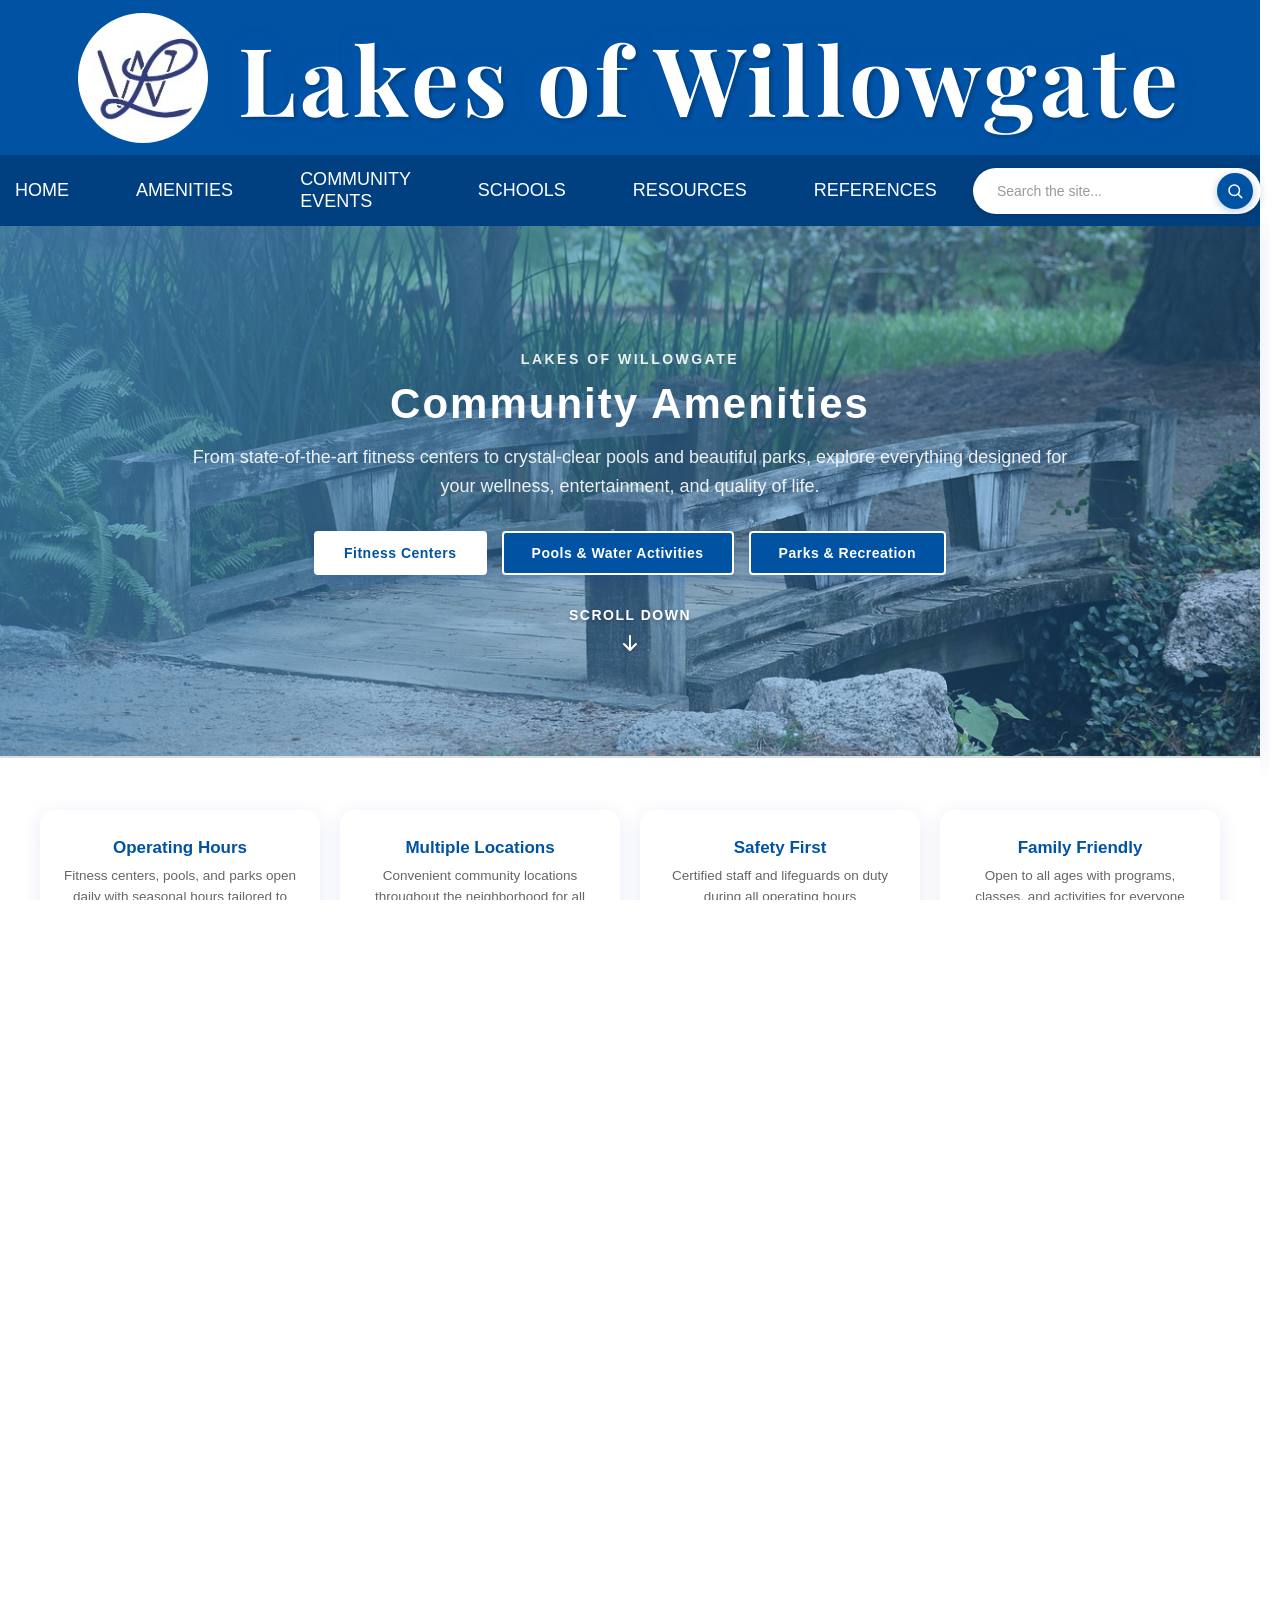
==== commit f32f7404: "khbubuj,bniubliuh" ====
--- a/amenities.html
+++ b/amenities.html
@@ -185,7 +185,7 @@
                                 <span class="cert">CPT • NASM</span>
                                 <span class="experience">10+ years</span>
                             </div>
-                            <p class="rate">$65/session</p>
+                            <p class="rate">$65 / session</p>
                             <div class="trainer-actions">
                                 <a href="#" class="trainer-read-more" onclick="openProfileModal('Jordan Lee'); return false;">Read more ›</a>
                                 <a href="#" class="trainer-btn" onclick="openBookingModal('Jordan Lee', 'Strength & Conditioning', '$65/session', 'JordanLee.jpg'); return false;">Book Now</a>
@@ -208,7 +208,7 @@
                                 <span class="cert">RYT-200 • ACE</span>
                                 <span class="experience">8+ years</span>
                             </div>
-                            <p class="rate">$55/session</p>
+                            <p class="rate">$55 / session</p>
                             <div class="trainer-actions">
                                 <a href="#" class="trainer-read-more" onclick="openProfileModal('Ava Martinez'); return false;">Read more ›</a>
                                 <a href="#" class="trainer-btn" onclick="openBookingModal('Ava Martinez', 'Yoga & Mobility', '$55/session', 'AvaMartinez.jpg'); return false;">Book Now</a>
@@ -231,7 +231,7 @@
                                 <span class="cert">CPT • ISSF</span>
                                 <span class="experience">12+ years</span>
                             </div>
-                            <p class="rate">$70/session</p>
+                            <p class="rate">$70 / session</p>
                             <div class="trainer-actions">
                                 <a href="#" class="trainer-read-more" onclick="openProfileModal('Marcus Reid'); return false;">Read more ›</a>
                                 <a href="#" class="trainer-btn" onclick="openBookingModal('Marcus Reid', 'HIIT & Athletic Training', '$70/session', 'MarcusReid.jpg'); return false;">Book Now</a>
@@ -254,7 +254,7 @@
                                 <span class="cert">CPT • Pilates Pro</span>
                                 <span class="experience">7+ years</span>
                             </div>
-                            <p class="rate">$60/session</p>
+                            <p class="rate">$60 / session</p>
                             <div class="trainer-actions">
                                 <a href="#" class="trainer-read-more" onclick="openProfileModal('Sophie Chen'); return false;">Read more ›</a>
                                 <a href="#" class="trainer-btn" onclick="openBookingModal('Sophie Chen', 'Dance Fitness & Pilates', '$60/session', 'SophieChen .jpg'); return false;">Book Now</a>
@@ -277,7 +277,7 @@
                                 <span class="cert">CPT • Boxing Coach</span>
                                 <span class="experience">9+ years</span>
                             </div>
-                            <p class="rate">$65/session</p>
+                            <p class="rate">$65 / session</p>
                             <div class="trainer-actions">
                                 <a href="#" class="trainer-read-more" onclick="openProfileModal('Dylan Brooks'); return false;">Read more ›</a>
                                 <a href="#" class="trainer-btn" onclick="openBookingModal('Dylan Brooks', 'Boxing & Cardio', '$65/session', 'DykanBrooks.jpg'); return false;">Book Now</a>
@@ -300,7 +300,7 @@
                                 <span class="cert">CPT • Nutritionist</span>
                                 <span class="experience">11+ years</span>
                             </div>
-                            <p class="rate">$75/session</p>
+                            <p class="rate">$75 / session</p>
                             <div class="trainer-actions">
                                 <a href="#" class="trainer-read-more" onclick="openProfileModal('Amina Hassan'); return false;">Read more ›</a>
                                 <a href="#" class="trainer-btn" onclick="openBookingModal('Amina Hassan', 'Nutrition & Training', '$75/session', 'ElenaCruz.jpg'); return false;">Book Now</a>
--- a/index.css
+++ b/index.css
@@ -757,7 +757,7 @@
     padding: 6px 20px;
     font-size: 17px;
     font-family: Roboto, Arial, sans-serif;
-    background-color: #003d7a;
+    background-color: #004080;
     height: auto;
     gap: 20px;
     min-height: 30px;
--- a/amenities.css
+++ b/amenities.css
@@ -581,7 +581,7 @@
 }
 
 .trainer-content {
-    padding: 25px;
+    padding: 28px 28px 24px;
     display: flex;
     flex-direction: column;
     flex-grow: 1;
@@ -591,24 +591,24 @@
     color: #6B9D4D;
     font-size: 15px;
     font-weight: 600;
-    margin: 0 0 15px 0;
+    margin: 0 0 18px 0;
     letter-spacing: 0.2px;
 }
 
 .trainer-bio {
     color: #333;
     font-size: 14px;
-    line-height: 1.7;
-    margin: 0 0 18px 0;
+    line-height: 1.8;
+    margin: 0 0 24px 0;
 }
 
 .trainer-details {
     display: flex;
     justify-content: flex-start;
     gap: 20px;
-    margin: 0 0 15px 0;
+    margin: 0 0 0 0;
     font-size: 13px;
-    padding: 12px 0;
+    padding: 22px 0;
     border-top: 1px solid rgba(0, 82, 163, 0.1);
     border-bottom: 1px solid rgba(0, 82, 163, 0.1);
 }
@@ -632,7 +632,7 @@
     font-size: 20px;
     font-weight: 800;
     color: var(--primary);
-    margin: 0 0 18px 0;
+    margin: 28px 0 24px 0;
     letter-spacing: -0.5px;
 }
 
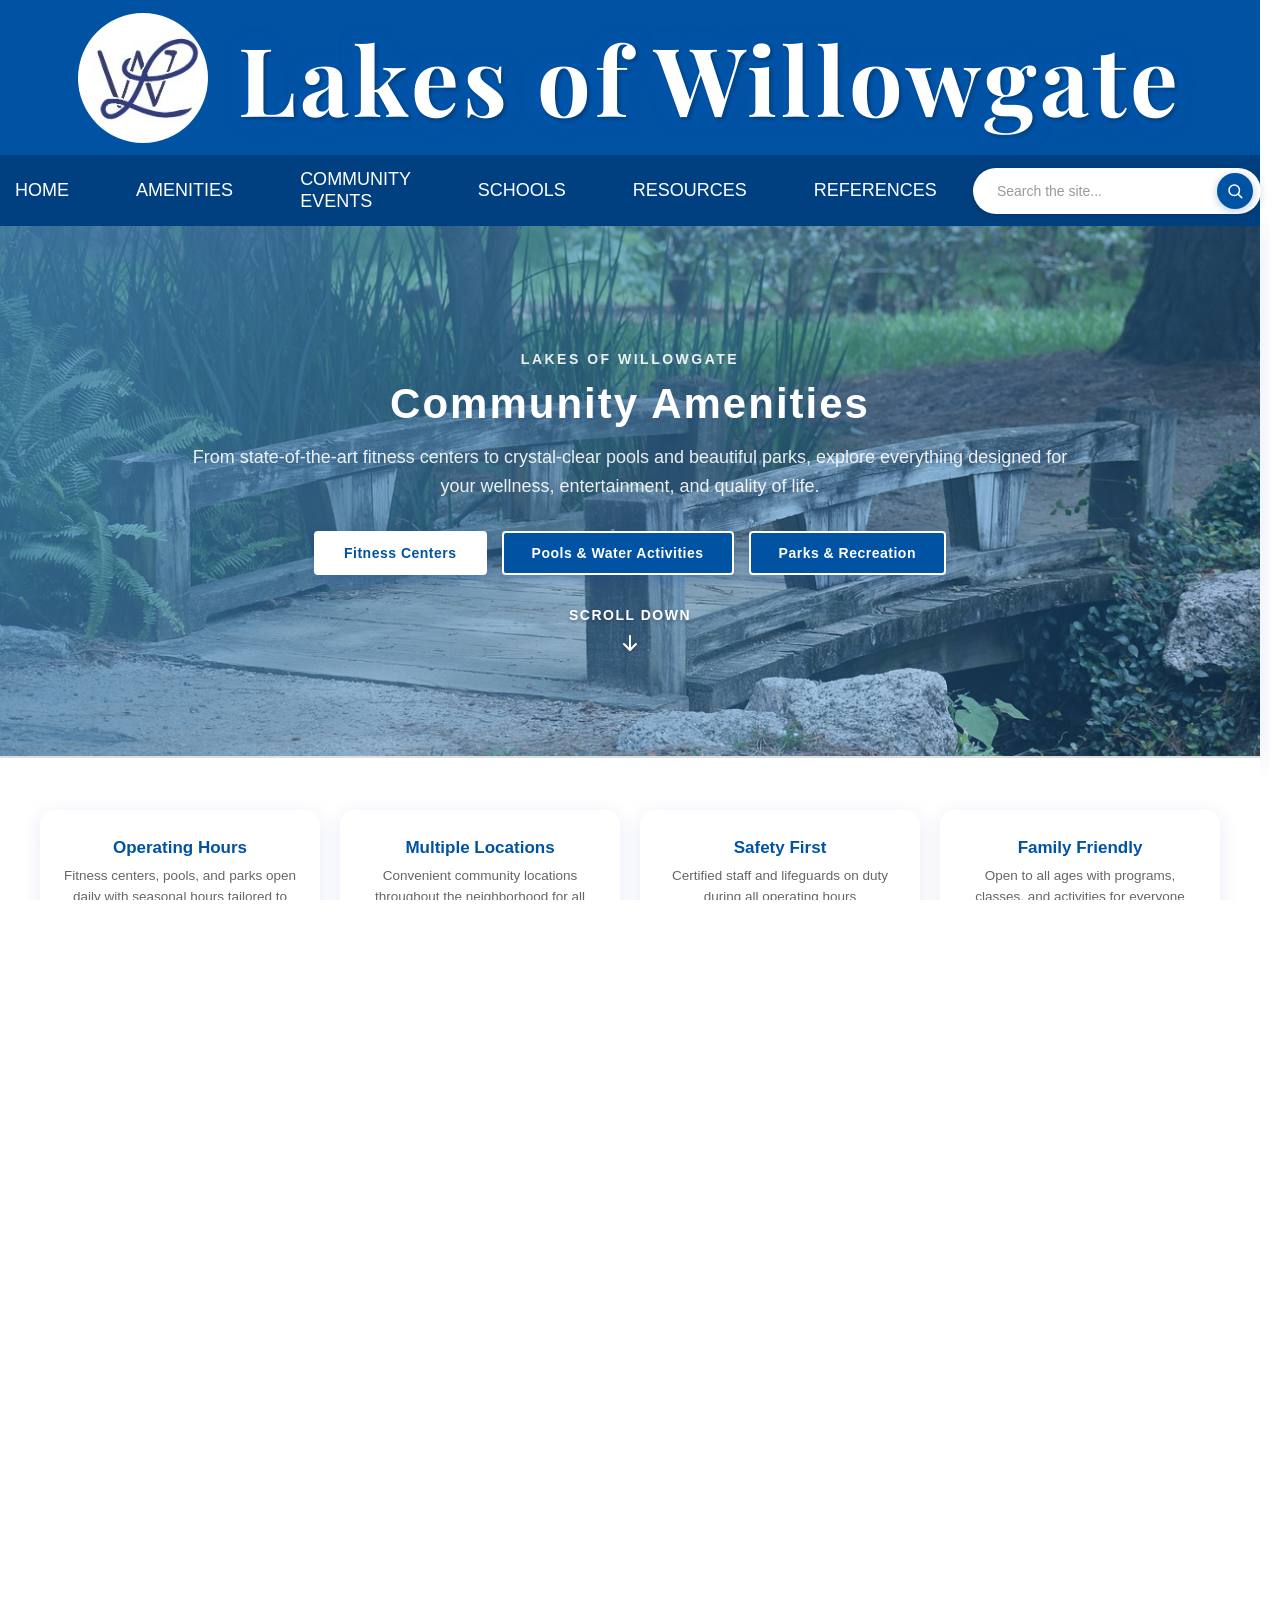
==== commit 7829f9d8: "jkhliuhi" ====
--- a/amenities.html
+++ b/amenities.html
@@ -161,6 +161,19 @@
                         <p>Riverside Community Center</p>
                         <p><strong>Phone:</strong> (555) 123-4567</p>
                     </div>
+                    <div class="hours-card">
+                        <h4>Membership Access</h4>
+                        <p>All fitness centers are accessible with an active community membership.</p>
+                        <p><strong>Guest passes</strong> available at front desk.</p>
+                        <p><strong>Annual memberships</strong> include unlimited access.</p>
+                    </div>
+                    <div class="hours-card">
+                        <h4>Amenity Highlights</h4>
+                        <p>Free Wi-Fi throughout all facilities</p>
+                        <p>Childcare available during peak hours</p>
+                        <p>Hydration stations on every floor</p>
+                        <p>Free dedicated parking at all locations</p>
+                    </div>
                 </div>
             </div>
 
@@ -384,38 +397,46 @@
             <!-- Fitness Facilities -->
             <div class="subsection">
                 <h3 class="subsection-title fade-in-up">Fitness Center Amenities</h3>
-                <div class="amenities-grid">
-                    <div class="amenity-item card-entrance">
+                <div class="amenities-grid staircase-grid">
+                    <div class="amenity-item staircase-item">
                         <h4>Strength Room</h4>
                         <p>State-of-the-art weights and equipment</p>
                     </div>
-                    <div class="amenity-item card-entrance">
+                    <div class="amenity-item staircase-item">
                         <h4>Cardio Machines</h4>
                         <p>Treadmills, ellipticals, bikes & more</p>
                     </div>
-                    <div class="amenity-item card-entrance">
+                    <div class="amenity-item staircase-item">
                         <h4>Group Studio</h4>
                         <p>Classes, group training, workshops</p>
                     </div>
-                    <div class="amenity-item card-entrance">
+                    <div class="amenity-item staircase-item">
                         <h4>Showers & Lockers</h4>
                         <p>Clean facilities and secure storage</p>
                     </div>
-                    <div class="amenity-item card-entrance">
+                    <div class="amenity-item staircase-item">
                         <h4>Personal Training</h4>
                         <p>Private training area with expert coaches</p>
                     </div>
-                    <div class="amenity-item card-entrance">
+                    <div class="amenity-item staircase-item">
                         <h4>Outdoor Track</h4>
                         <p>Half-mile running and walking path</p>
                     </div>
-                    <div class="amenity-item card-entrance">
+                    <div class="amenity-item staircase-item">
                         <h4>Free Wi-Fi</h4>
                         <p>Stay connected while working out</p>
                     </div>
-                    <div class="amenity-item card-entrance">
+                    <div class="amenity-item staircase-item">
                         <h4>Childcare Available</h4>
                         <p>Safe, supervised play area</p>
+                    </div>
+                    <div class="amenity-item staircase-item">
+                        <h4>Hydration Stations</h4>
+                        <p>Water refill points throughout facility</p>
+                    </div>
+                    <div class="amenity-item staircase-item">
+                        <h4>Parking</h4>
+                        <p>Free dedicated parking at all locations</p>
                     </div>
                 </div>
             </div>
--- a/amenities.css
+++ b/amenities.css
@@ -755,10 +755,13 @@
 .amenities-grid {
     display: grid;
     grid-template-columns: repeat(auto-fit, minmax(220px, 1fr));
+    grid-auto-rows: auto;
     gap: 0;
     border: 1px solid #e4ecf7;
     border-radius: 12px;
     overflow: hidden;
+    max-width: none;
+    padding: 0;
 }
 
 .amenity-item {
@@ -769,7 +772,28 @@
     display: flex;
     flex-direction: column;
     gap: 3px;
-    transition: background 0.2s ease;
+    transition: background 0.2s ease, opacity 0.7s ease-out, transform 0.7s ease-out;
+    border-radius: 0;
+    overflow: visible;
+}
+
+/* Cancel grid-row spans from index.css staircase — flat grid for amenity items */
+.amenities-grid.staircase-grid .amenity-item.staircase-item:nth-child(1),
+.amenities-grid.staircase-grid .amenity-item.staircase-item:nth-child(2),
+.amenities-grid.staircase-grid .amenity-item.staircase-item:nth-child(3),
+.amenities-grid.staircase-grid .amenity-item.staircase-item:nth-child(4),
+.amenities-grid.staircase-grid .amenity-item.staircase-item:nth-child(5),
+.amenities-grid.staircase-grid .amenity-item.staircase-item:nth-child(6),
+.amenities-grid.staircase-grid .amenity-item.staircase-item:nth-child(7),
+.amenities-grid.staircase-grid .amenity-item.staircase-item:nth-child(8),
+.amenities-grid.staircase-grid .amenity-item.staircase-item:nth-child(9),
+.amenities-grid.staircase-grid .amenity-item.staircase-item:nth-child(10) {
+    grid-row: span 1;
+}
+
+/* Block the dark hover overlay from index.css staircase-item::after */
+.amenities-grid.staircase-grid .amenity-item.staircase-item::after {
+    display: none;
 }
 
 .amenity-item:hover {
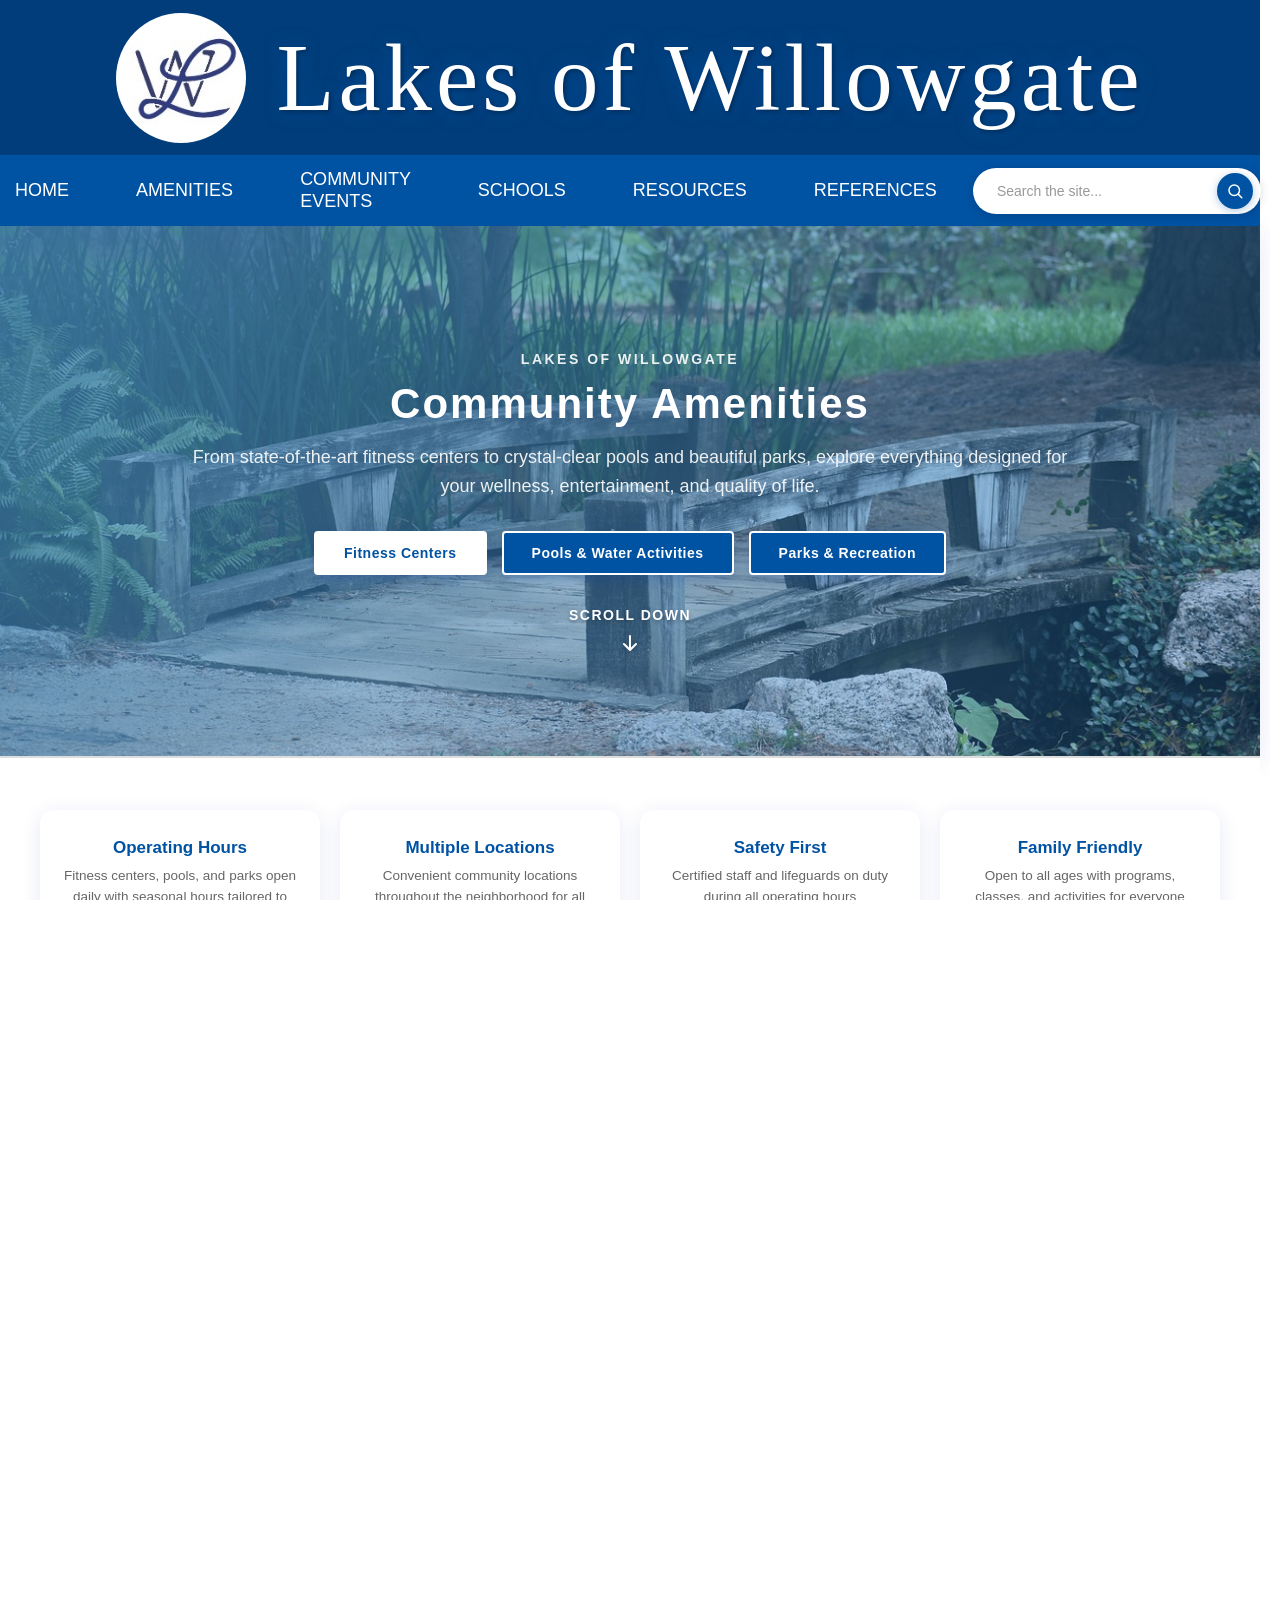
==== commit 6aa0fd59: "AWEFF" ====
--- a/amenities.html
+++ b/amenities.html
@@ -625,28 +625,28 @@
         <div class="activities-section" id="activities">
             <h2 class="fade-in-left">Popular Activities</h2>
             <p class="section-subtitle fade-in-left">Things to do at our fitness centers, pools, and parks</p>
-            <div class="activities-grid">
-                <div class="activity-card card-entrance">
+            <div class="activities-grid staircase-grid">
+                <div class="activity-card staircase-item">
                     <h4>Swimming</h4>
                     <p>Lap swim, open swim, and lessons for all ages</p>
                 </div>
-                <div class="activity-card card-entrance">
+                <div class="activity-card staircase-item">
                     <h4>Fitness Classes</h4>
                     <p>HIIT, yoga, pilates, dance, boxing, and more</p>
                 </div>
-                <div class="activity-card card-entrance">
+                <div class="activity-card staircase-item">
                     <h4>Hiking & Walking</h4>
                     <p>Scenic trails and nature paths through the parks</p>
                 </div>
-                <div class="activity-card card-entrance">
+                <div class="activity-card staircase-item">
                     <h4>Sports & Games</h4>
                     <p>Basketball, tennis, soccer, and more</p>
                 </div>
-                <div class="activity-card card-entrance">
+                <div class="activity-card staircase-item">
                     <h4>Personal Training</h4>
                     <p>One-on-one sessions with certified trainers</p>
                 </div>
-                <div class="activity-card card-entrance">
+                <div class="activity-card staircase-item">
                     <h4>Family Fun</h4>
                     <p>Playgrounds, splash pads, and picnic areas</p>
                 </div>
--- a/index.css
+++ b/index.css
@@ -182,6 +182,7 @@
 @import url('https://fonts.googleapis.com/css2?family=Montserrat:wght@400;500;600;700;800&family=Open+Sans:wght@300;400;500;600;700&display=swap');
 @import url('https://fonts.googleapis.com/css2?family=Cinzel:wght@400;500;600;700;800;900&display=swap');
 @import url('https://fonts.googleapis.com/css2?family=Bebas+Neue&family=Bungee+Inline&display=swap');
+@import url('https://fonts.googleapis.com/css2?family=Gilda+Display&display=swap');
 
 * {
   scroll-behavior: smooth;
@@ -693,7 +694,7 @@
     align-items: center;
     justify-content: center;
     gap: 30px;
-    background-color: #0052a3;
+    background-color: #003d7a;
     height: 155px;
     text-align: center;
     padding: 0 40px;
@@ -735,8 +736,8 @@
 
 .lakes {
     font-size: 95px;
-    font-family: 'Playfair Display', serif;
-    font-weight: 700;
+    font-family: 'Gilda Display', serif;
+    font-weight: 400;
     color: white;
     letter-spacing: 4px;
     margin: 0;
@@ -757,7 +758,7 @@
     padding: 6px 20px;
     font-size: 17px;
     font-family: Roboto, Arial, sans-serif;
-    background-color: #004080;
+    background-color: #0052a3;
     height: auto;
     gap: 20px;
     min-height: 30px;
@@ -2803,7 +2804,7 @@
 
 /* Footer */
 footer {
-  background: #003d7a;
+  background: #0d2137;
     padding: 60px 40px;
     margin-top: 0;
     position: relative;
--- a/amenities.css
+++ b/amenities.css
@@ -752,20 +752,26 @@
 .tag-wellness  { background: #fef5e4; color: #b7770d; }
 
 /* Amenities Grid */
-.amenities-grid {
+.activities-grid.staircase-grid {
     display: grid;
-    grid-template-columns: repeat(auto-fit, minmax(220px, 1fr));
-    grid-auto-rows: auto;
-    gap: 0;
-    border: 1px solid #e4ecf7;
+    grid-template-columns: repeat(auto-fit, minmax(180px, 1fr));
+    gap: 18px;
+    padding: 0;
+    max-width: 100%;
+}
+
+.activities-grid.staircase-grid .activity-card.staircase-item {
     border-radius: 12px;
-    overflow: hidden;
-    max-width: none;
-    padding: 0;
-}
-
-.amenity-item {
-    background: white;
+    grid-row: span 1;
+    opacity: 0;
+    transform: translateY(30px);
+    transition: opacity 0.7s cubic-bezier(0.16, 1, 0.3, 1), transform 0.7s cubic-bezier(0.16, 1, 0.3, 1);
+}
+
+.activities-grid.staircase-grid .activity-card.staircase-item.fade-in {
+    opacity: 1;
+    transform: translateY(0);
+}
     padding: 18px 20px;
     border-right: 1px solid #e4ecf7;
     border-bottom: 1px solid #e4ecf7;
@@ -1012,11 +1018,6 @@
 }
 
 /* Activities Grid */
-.activities-grid {
-    display: grid;
-    grid-template-columns: repeat(auto-fit, minmax(200px, 1fr));
-    gap: 16px;
-}
 
 .activity-card {
     background: #f7f9fc;
@@ -1068,7 +1069,19 @@
     grid-template-columns: repeat(auto-fit, minmax(260px, 1fr));
     gap: 16px;
 }
-
+        display: flex;
+        flex-direction: row;
+        gap: 16px;
+        overflow-x: auto;
+        padding-bottom: 8px;
+        scrollbar-width: thin;
+        scrollbar-color: #0052a3 #e4ecf7;
+    }
+
+    .activities-grid .activity-card {
+        min-width: 220px;
+        flex: 0 0 auto;
+    }
 .notice-card {
     border-radius: 12px;
     padding: 22px 20px;
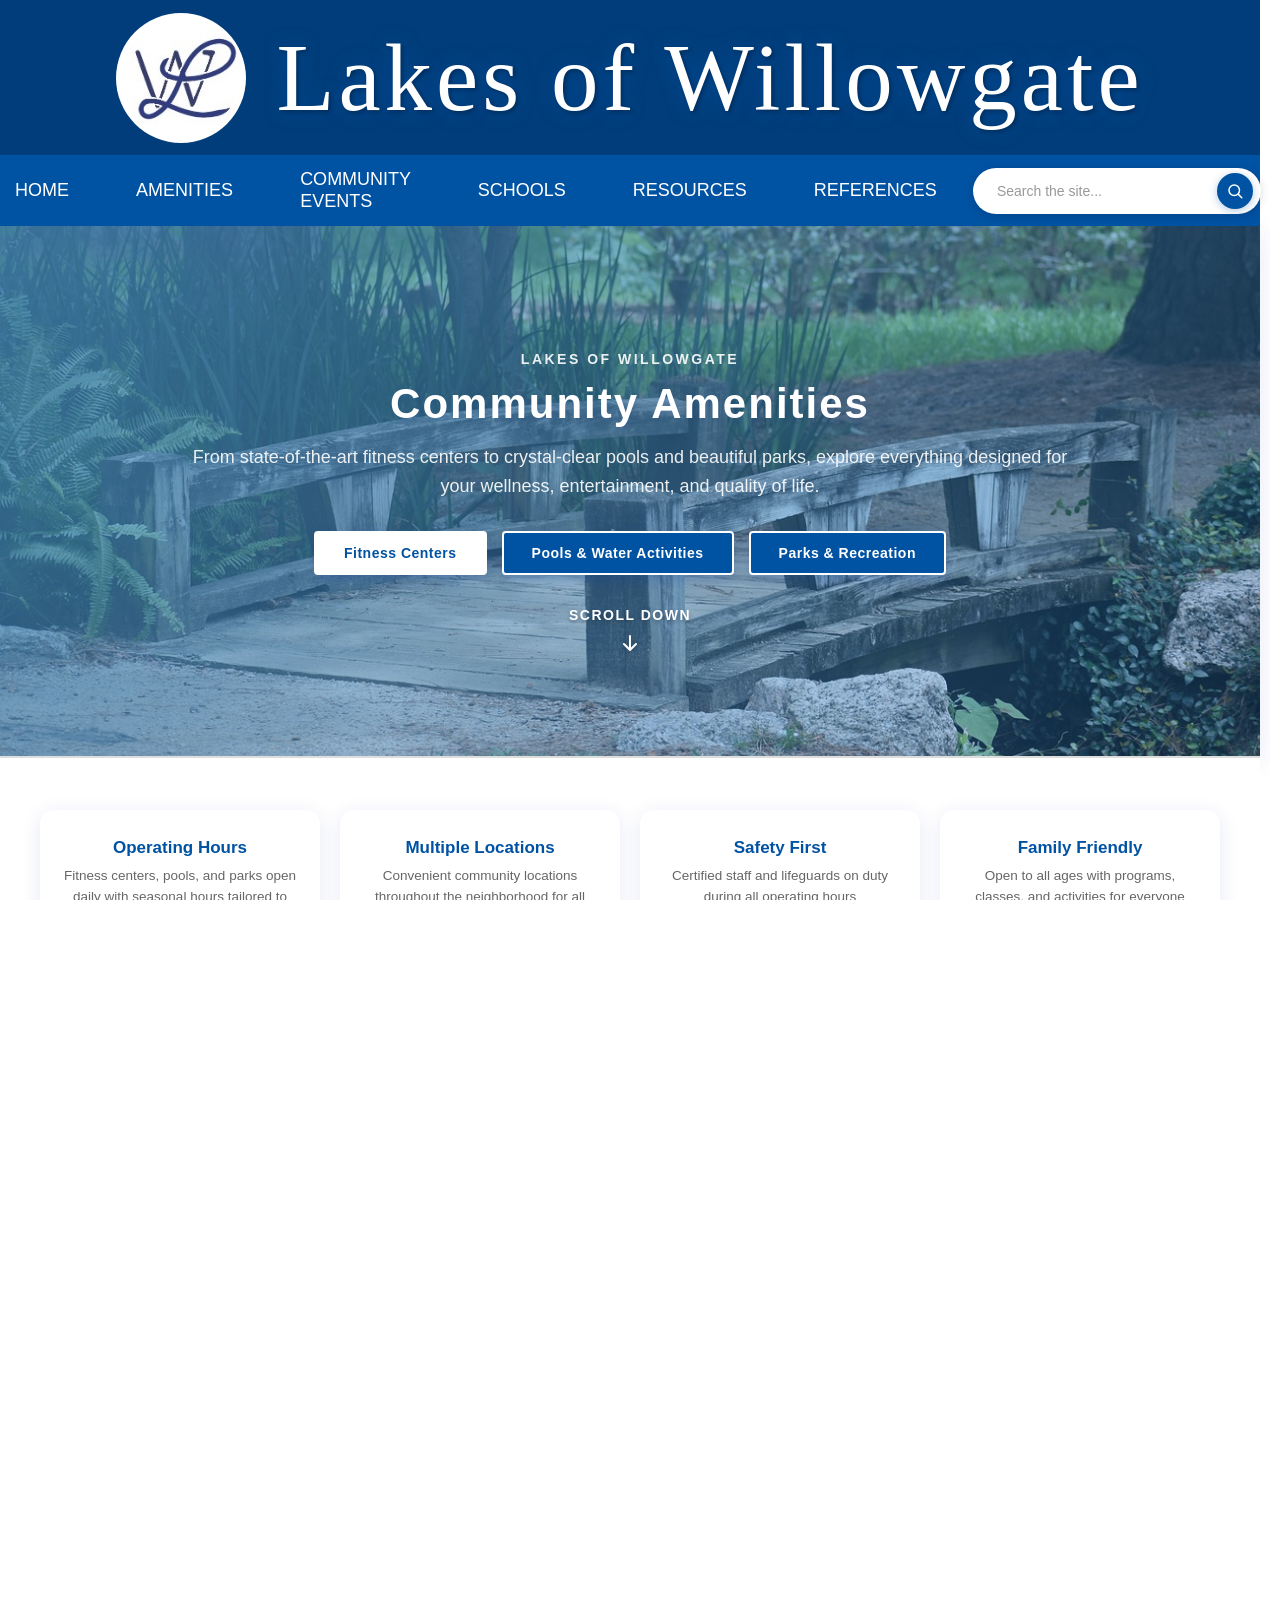
==== commit 258ab7ef: "FINALLY PLEASEEE" ====
--- a/amenities.html
+++ b/amenities.html
@@ -397,46 +397,38 @@
             <!-- Fitness Facilities -->
             <div class="subsection">
                 <h3 class="subsection-title fade-in-up">Fitness Center Amenities</h3>
-                <div class="amenities-grid staircase-grid">
-                    <div class="amenity-item staircase-item">
+                <div class="amenities-grid">
+                    <div class="amenity-item">
                         <h4>Strength Room</h4>
                         <p>State-of-the-art weights and equipment</p>
                     </div>
-                    <div class="amenity-item staircase-item">
+                    <div class="amenity-item">
                         <h4>Cardio Machines</h4>
                         <p>Treadmills, ellipticals, bikes & more</p>
                     </div>
-                    <div class="amenity-item staircase-item">
+                    <div class="amenity-item">
                         <h4>Group Studio</h4>
                         <p>Classes, group training, workshops</p>
                     </div>
-                    <div class="amenity-item staircase-item">
+                    <div class="amenity-item">
                         <h4>Showers & Lockers</h4>
                         <p>Clean facilities and secure storage</p>
                     </div>
-                    <div class="amenity-item staircase-item">
+                    <div class="amenity-item">
                         <h4>Personal Training</h4>
                         <p>Private training area with expert coaches</p>
                     </div>
-                    <div class="amenity-item staircase-item">
+                    <div class="amenity-item">
                         <h4>Outdoor Track</h4>
                         <p>Half-mile running and walking path</p>
                     </div>
-                    <div class="amenity-item staircase-item">
+                    <div class="amenity-item">
                         <h4>Free Wi-Fi</h4>
                         <p>Stay connected while working out</p>
                     </div>
-                    <div class="amenity-item staircase-item">
+                    <div class="amenity-item">
                         <h4>Childcare Available</h4>
                         <p>Safe, supervised play area</p>
-                    </div>
-                    <div class="amenity-item staircase-item">
-                        <h4>Hydration Stations</h4>
-                        <p>Water refill points throughout facility</p>
-                    </div>
-                    <div class="amenity-item staircase-item">
-                        <h4>Parking</h4>
-                        <p>Free dedicated parking at all locations</p>
                     </div>
                 </div>
             </div>
--- a/amenities.css
+++ b/amenities.css
@@ -1,3 +1,52 @@
+.amenities-grid {
+    display: grid;
+    grid-template-columns: repeat(4, 1fr);
+    gap: 0;
+    border: 1px solid #e4ecf7;
+    border-radius: 20px;
+    overflow: hidden;
+    background: #fff;
+    margin-top: 24px;
+    margin-bottom: 0;
+}
+
+.amenity-item {
+    background: #fff;
+    padding: 14px 12px 10px 12px;
+    border-right: 1px solid #e4ecf7;
+    border-bottom: 1px solid #e4ecf7;
+    display: flex;
+    flex-direction: column;
+    gap: 4px;
+    transition: background 0.2s, box-shadow 0.2s;
+    border-radius: 0;
+    min-height: 60px;
+}
+
+.amenity-item:last-child,
+.amenities-grid > .amenity-item:nth-child(5),
+.amenities-grid > .amenity-item:nth-child(10) {
+    border-right: none;
+}
+.amenities-grid > .amenity-item:nth-child(n+6) {
+    border-bottom: none;
+}
+
+.amenity-item h4 {
+    font-size: 16px;
+    color: #1a1a2e;
+    margin: 0 0 4px 0;
+    font-weight: 800;
+    letter-spacing: -0.5px;
+}
+
+.amenity-item p {
+    color: #888;
+    font-size: 13px;
+    line-height: 1.35;
+    margin: 0;
+    font-weight: 500;
+}
 /* Amenities Page Specific Styles */
 /* Header and navigation styles are inherited from index.css */
 
@@ -752,7 +801,8 @@
 .tag-wellness  { background: #fef5e4; color: #b7770d; }
 
 /* Amenities Grid */
-.activities-grid.staircase-grid {
+
+.activities-section .activities-grid.staircase-grid {
     display: grid;
     grid-template-columns: repeat(auto-fit, minmax(180px, 1fr));
     gap: 18px;
@@ -760,7 +810,7 @@
     max-width: 100%;
 }
 
-.activities-grid.staircase-grid .activity-card.staircase-item {
+.activities-section .activities-grid.staircase-grid .activity-card.staircase-item {
     border-radius: 12px;
     grid-row: span 1;
     opacity: 0;
@@ -768,7 +818,7 @@
     transition: opacity 0.7s cubic-bezier(0.16, 1, 0.3, 1), transform 0.7s cubic-bezier(0.16, 1, 0.3, 1);
 }
 
-.activities-grid.staircase-grid .activity-card.staircase-item.fade-in {
+.activities-section .activities-grid.staircase-grid .activity-card.staircase-item.fade-in {
     opacity: 1;
     transform: translateY(0);
 }
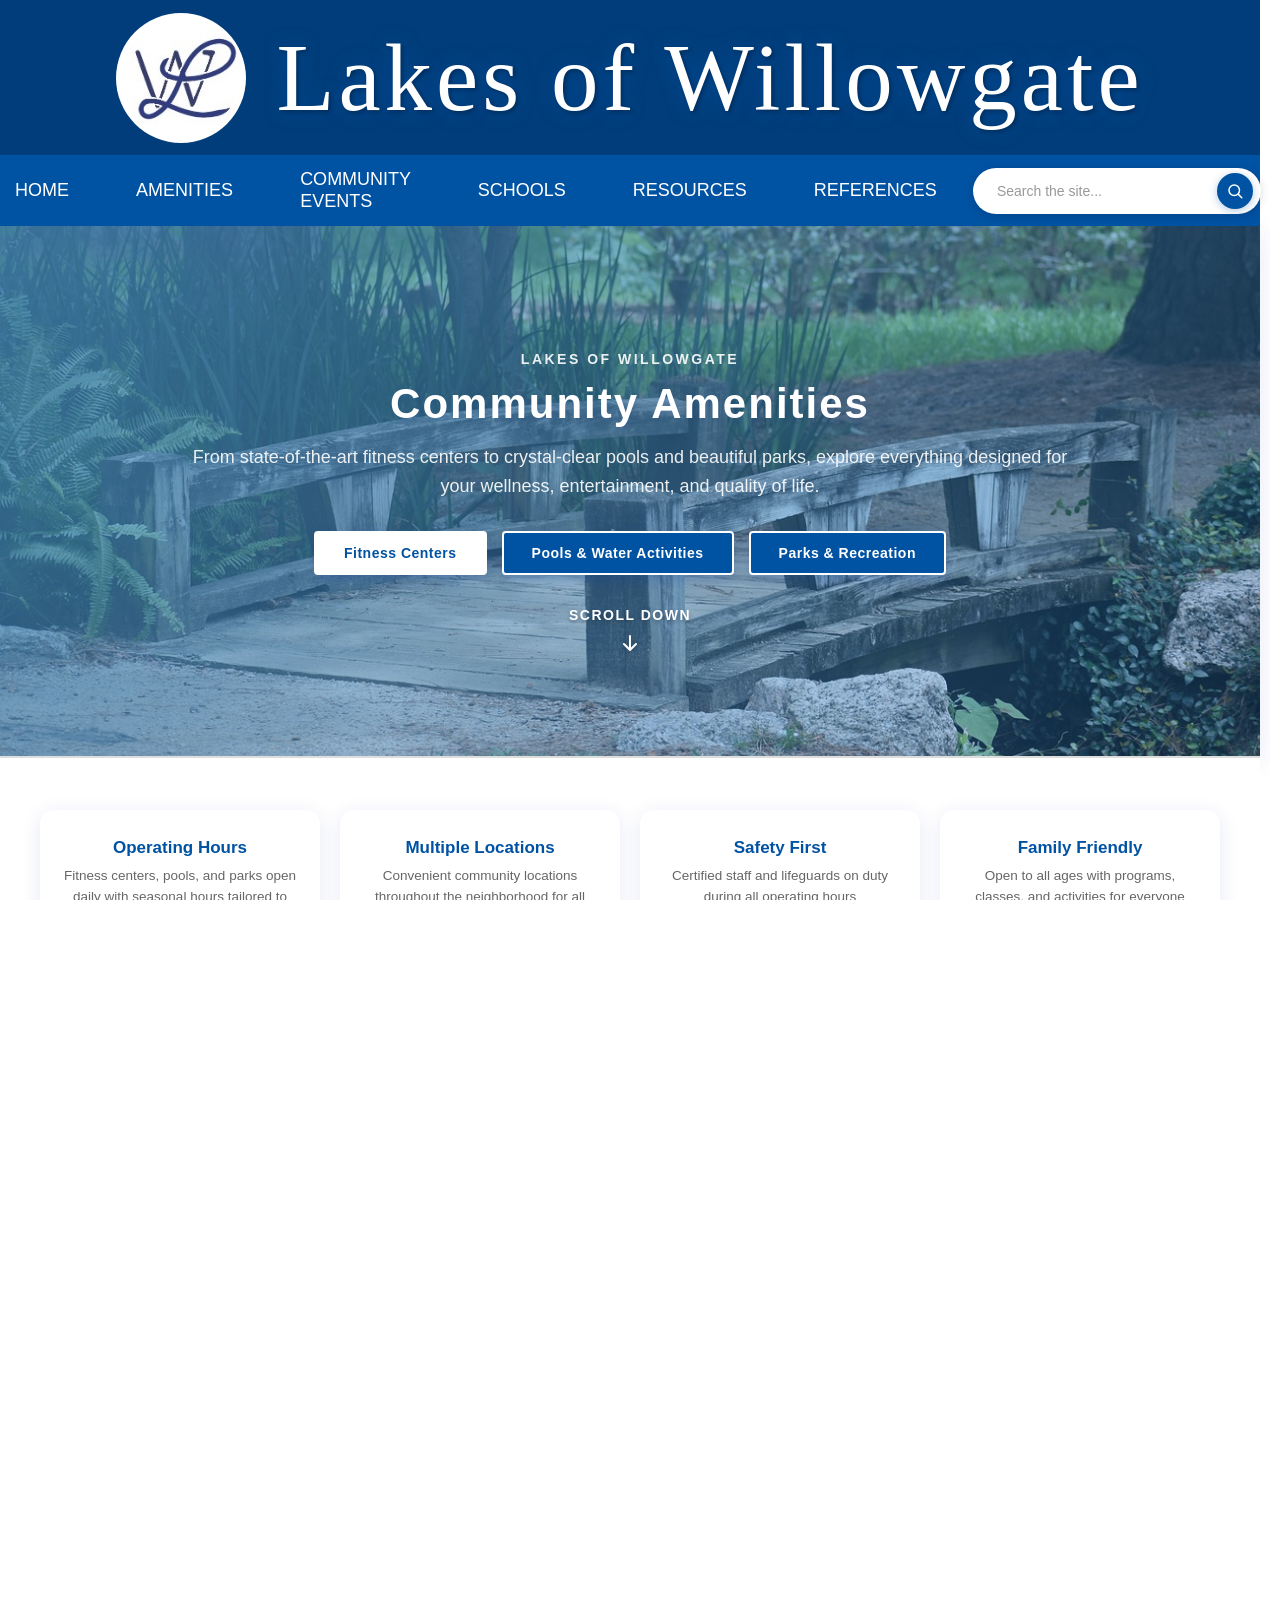
==== commit 34dae9ef: "whatever" ====
--- a/amenities.html
+++ b/amenities.html
@@ -397,38 +397,46 @@
             <!-- Fitness Facilities -->
             <div class="subsection">
                 <h3 class="subsection-title fade-in-up">Fitness Center Amenities</h3>
-                <div class="amenities-grid">
-                    <div class="amenity-item">
+                <div class="amenities-grid staircase-grid">
+                    <div class="amenity-item staircase-item">
                         <h4>Strength Room</h4>
                         <p>State-of-the-art weights and equipment</p>
                     </div>
-                    <div class="amenity-item">
+                    <div class="amenity-item staircase-item">
                         <h4>Cardio Machines</h4>
                         <p>Treadmills, ellipticals, bikes & more</p>
                     </div>
-                    <div class="amenity-item">
+                    <div class="amenity-item staircase-item">
                         <h4>Group Studio</h4>
                         <p>Classes, group training, workshops</p>
                     </div>
-                    <div class="amenity-item">
+                    <div class="amenity-item staircase-item">
                         <h4>Showers & Lockers</h4>
                         <p>Clean facilities and secure storage</p>
                     </div>
-                    <div class="amenity-item">
+                    <div class="amenity-item staircase-item">
                         <h4>Personal Training</h4>
                         <p>Private training area with expert coaches</p>
                     </div>
-                    <div class="amenity-item">
+                    <div class="amenity-item staircase-item">
                         <h4>Outdoor Track</h4>
                         <p>Half-mile running and walking path</p>
                     </div>
-                    <div class="amenity-item">
+                    <div class="amenity-item staircase-item">
                         <h4>Free Wi-Fi</h4>
                         <p>Stay connected while working out</p>
                     </div>
-                    <div class="amenity-item">
+                    <div class="amenity-item staircase-item">
                         <h4>Childcare Available</h4>
                         <p>Safe, supervised play area</p>
+                    </div>
+                    <div class="amenity-item staircase-item">
+                        <h4>Hydration Stations</h4>
+                        <p>Water refill points throughout facility</p>
+                    </div>
+                    <div class="amenity-item staircase-item">
+                        <h4>Parking</h4>
+                        <p>Free dedicated parking at all locations</p>
                     </div>
                 </div>
             </div>
--- a/index.css
+++ b/index.css
@@ -2804,7 +2804,7 @@
 
 /* Footer */
 footer {
-  background: #0d2137;
+    background: #003d7a;
     padding: 60px 40px;
     margin-top: 0;
     position: relative;
--- a/amenities.css
+++ b/amenities.css
@@ -1,52 +1,3 @@
-.amenities-grid {
-    display: grid;
-    grid-template-columns: repeat(4, 1fr);
-    gap: 0;
-    border: 1px solid #e4ecf7;
-    border-radius: 20px;
-    overflow: hidden;
-    background: #fff;
-    margin-top: 24px;
-    margin-bottom: 0;
-}
-
-.amenity-item {
-    background: #fff;
-    padding: 14px 12px 10px 12px;
-    border-right: 1px solid #e4ecf7;
-    border-bottom: 1px solid #e4ecf7;
-    display: flex;
-    flex-direction: column;
-    gap: 4px;
-    transition: background 0.2s, box-shadow 0.2s;
-    border-radius: 0;
-    min-height: 60px;
-}
-
-.amenity-item:last-child,
-.amenities-grid > .amenity-item:nth-child(5),
-.amenities-grid > .amenity-item:nth-child(10) {
-    border-right: none;
-}
-.amenities-grid > .amenity-item:nth-child(n+6) {
-    border-bottom: none;
-}
-
-.amenity-item h4 {
-    font-size: 16px;
-    color: #1a1a2e;
-    margin: 0 0 4px 0;
-    font-weight: 800;
-    letter-spacing: -0.5px;
-}
-
-.amenity-item p {
-    color: #888;
-    font-size: 13px;
-    line-height: 1.35;
-    margin: 0;
-    font-weight: 500;
-}
 /* Amenities Page Specific Styles */
 /* Header and navigation styles are inherited from index.css */
 
@@ -801,27 +752,20 @@
 .tag-wellness  { background: #fef5e4; color: #b7770d; }
 
 /* Amenities Grid */
-
-.activities-section .activities-grid.staircase-grid {
+.amenities-grid {
     display: grid;
-    grid-template-columns: repeat(auto-fit, minmax(180px, 1fr));
-    gap: 18px;
+    grid-template-columns: repeat(auto-fit, minmax(220px, 1fr));
+    grid-auto-rows: auto;
+    gap: 0;
+    border: 1px solid #e4ecf7;
+    border-radius: 12px;
+    overflow: hidden;
+    max-width: none;
     padding: 0;
-    max-width: 100%;
-}
-
-.activities-section .activities-grid.staircase-grid .activity-card.staircase-item {
-    border-radius: 12px;
-    grid-row: span 1;
-    opacity: 0;
-    transform: translateY(30px);
-    transition: opacity 0.7s cubic-bezier(0.16, 1, 0.3, 1), transform 0.7s cubic-bezier(0.16, 1, 0.3, 1);
-}
-
-.activities-section .activities-grid.staircase-grid .activity-card.staircase-item.fade-in {
-    opacity: 1;
-    transform: translateY(0);
-}
+}
+
+.amenity-item {
+    background: white;
     padding: 18px 20px;
     border-right: 1px solid #e4ecf7;
     border-bottom: 1px solid #e4ecf7;
@@ -1068,6 +1012,30 @@
 }
 
 /* Activities Grid */
+.activities-grid {
+    display: grid;
+    grid-template-columns: repeat(6, 1fr);
+    gap: 16px;
+}
+
+/* Cancel index.css staircase-item overrides for activity cards */
+.activities-grid.staircase-grid .activity-card.staircase-item:nth-child(1),
+.activities-grid.staircase-grid .activity-card.staircase-item:nth-child(2),
+.activities-grid.staircase-grid .activity-card.staircase-item:nth-child(3),
+.activities-grid.staircase-grid .activity-card.staircase-item:nth-child(4),
+.activities-grid.staircase-grid .activity-card.staircase-item:nth-child(5),
+.activities-grid.staircase-grid .activity-card.staircase-item:nth-child(6) {
+    grid-row: span 1;
+}
+
+.activities-grid.staircase-grid .activity-card.staircase-item {
+    border-radius: 12px;
+    overflow: visible;
+}
+
+.activities-grid.staircase-grid .activity-card.staircase-item::after {
+    display: none;
+}
 
 .activity-card {
     background: #f7f9fc;
@@ -1075,7 +1043,7 @@
     padding: 24px 20px;
     border: 1px solid #e4ecf7;
     border-top: 3px solid #0052a3;
-    transition: box-shadow 0.25s ease, transform 0.25s ease;
+    transition: opacity 0.7s ease-out, transform 0.7s ease-out, box-shadow 0.25s ease;
 }
 
 .activity-card:hover {
@@ -1119,19 +1087,7 @@
     grid-template-columns: repeat(auto-fit, minmax(260px, 1fr));
     gap: 16px;
 }
-        display: flex;
-        flex-direction: row;
-        gap: 16px;
-        overflow-x: auto;
-        padding-bottom: 8px;
-        scrollbar-width: thin;
-        scrollbar-color: #0052a3 #e4ecf7;
-    }
-
-    .activities-grid .activity-card {
-        min-width: 220px;
-        flex: 0 0 auto;
-    }
+
 .notice-card {
     border-radius: 12px;
     padding: 22px 20px;
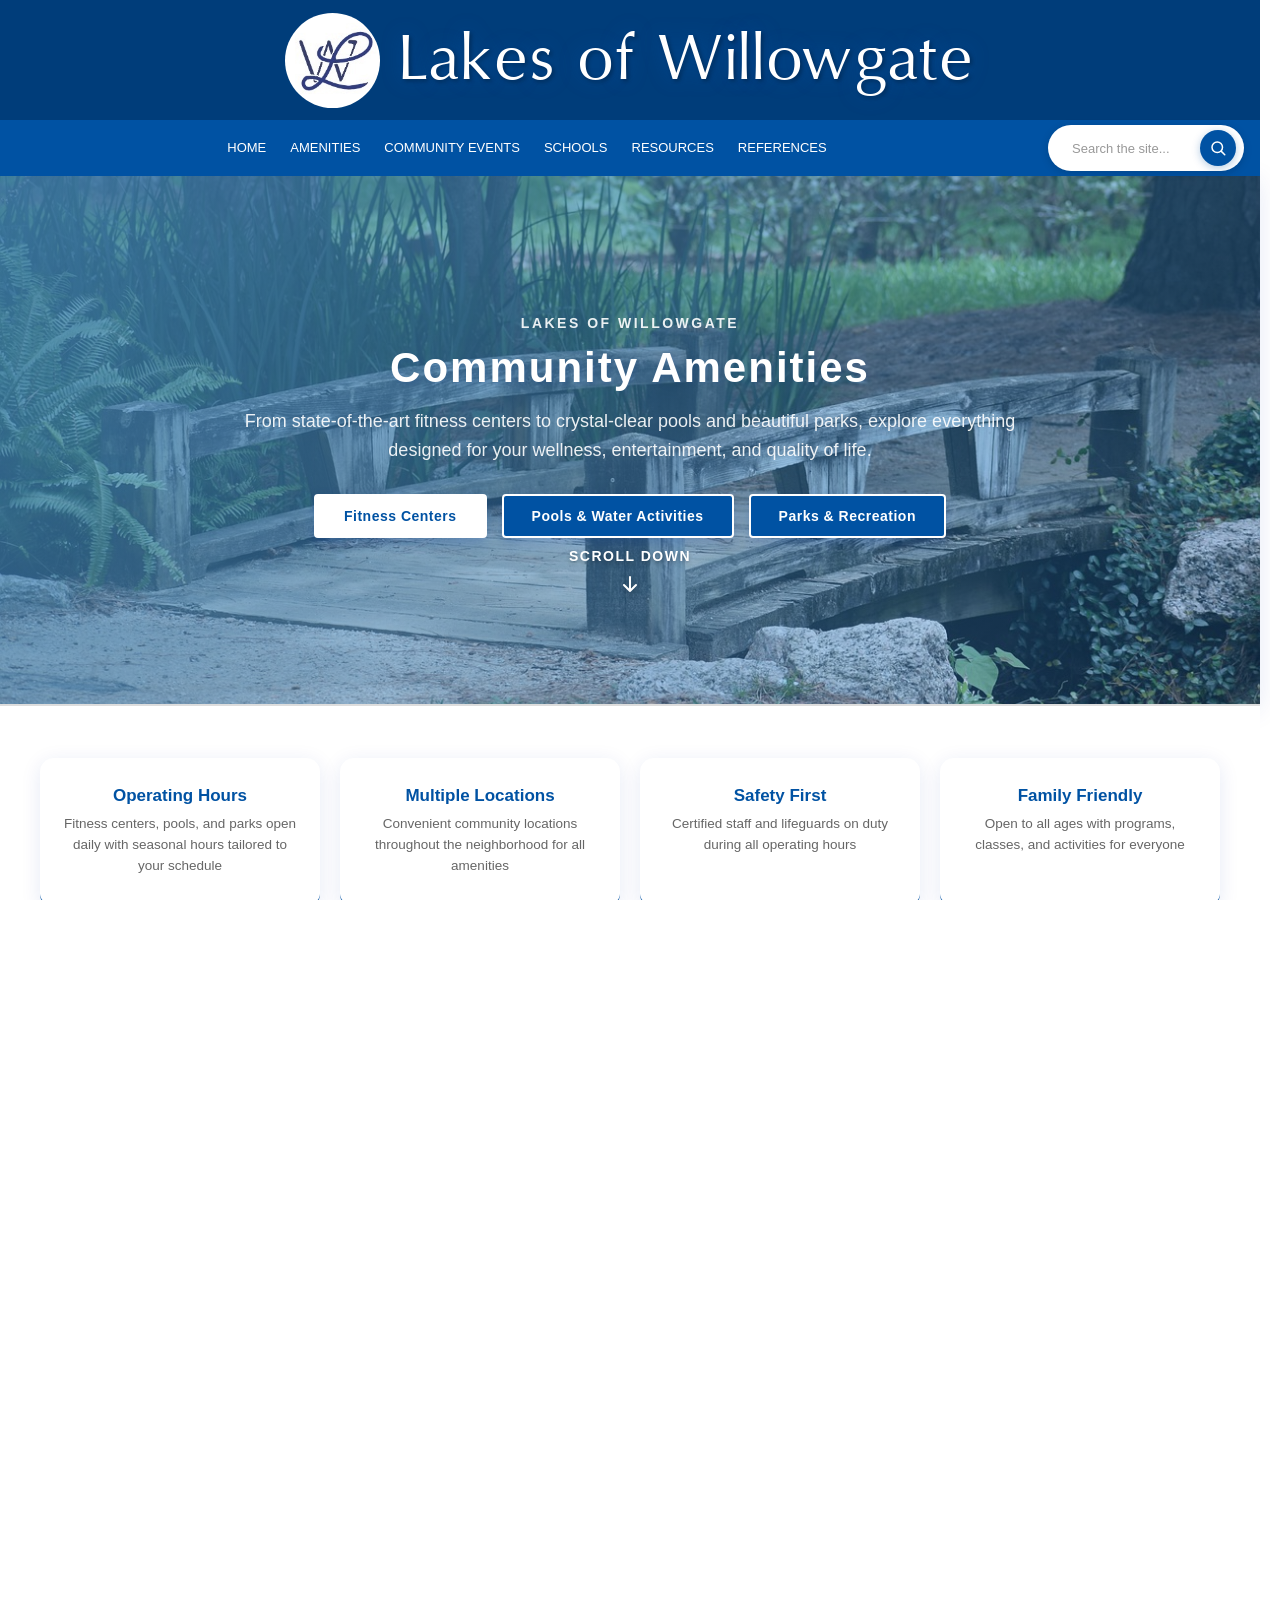
==== commit d344ef23: "FINALLY!" ====
--- a/amenities.html
+++ b/amenities.html
@@ -10,6 +10,7 @@
     <link rel="stylesheet" href="index.css">
     <link rel="stylesheet" href="amenities.css">
     <link rel="stylesheet" href="animations.css">
+    <link rel="stylesheet" href="responsive.css">
     <script src="search.js" defer></script>
     <script src="animations.js" defer></script>
     <script>
@@ -73,6 +74,9 @@
             <h1 class="lakes"><a href="index.html">Lakes of Willowgate</a></h1>
         </div>
         <nav class="nav">
+            <button class="hamburger-btn" aria-label="Toggle navigation" aria-expanded="false">
+                <span></span><span></span><span></span>
+            </button>
             <div class="nav-links">
                 <a href="index.html">HOME</a>
                 <a href="amenities.html">AMENITIES</a>
@@ -121,19 +125,19 @@
 
         <!-- Quick Info Section -->
         <div class="quick-info-section fade-in-up">
-            <div class="info-card info-card-1 hover-lift">
+            <div class="info-card info-card-1">
                 <h3>Operating Hours</h3>
                 <p>Fitness centers, pools, and parks open daily with seasonal hours tailored to your schedule</p>
             </div>
-            <div class="info-card info-card-2 hover-lift">
+            <div class="info-card info-card-2">
                 <h3>Multiple Locations</h3>
                 <p>Convenient community locations throughout the neighborhood for all amenities</p>
             </div>
-            <div class="info-card info-card-3 hover-lift">
+            <div class="info-card info-card-3">
                 <h3>Safety First</h3>
                 <p>Certified staff and lifeguards on duty during all operating hours</p>
             </div>
-            <div class="info-card info-card-4 hover-lift">
+            <div class="info-card info-card-4">
                 <h3>Family Friendly</h3>
                 <p>Open to all ages with programs, classes, and activities for everyone</p>
             </div>
@@ -397,46 +401,38 @@
             <!-- Fitness Facilities -->
             <div class="subsection">
                 <h3 class="subsection-title fade-in-up">Fitness Center Amenities</h3>
-                <div class="amenities-grid staircase-grid">
-                    <div class="amenity-item staircase-item">
+                <div class="amenities-grid">
+                    <div class="amenity-item">
                         <h4>Strength Room</h4>
                         <p>State-of-the-art weights and equipment</p>
                     </div>
-                    <div class="amenity-item staircase-item">
+                    <div class="amenity-item">
                         <h4>Cardio Machines</h4>
                         <p>Treadmills, ellipticals, bikes & more</p>
                     </div>
-                    <div class="amenity-item staircase-item">
+                    <div class="amenity-item">
                         <h4>Group Studio</h4>
                         <p>Classes, group training, workshops</p>
                     </div>
-                    <div class="amenity-item staircase-item">
+                    <div class="amenity-item">
                         <h4>Showers & Lockers</h4>
                         <p>Clean facilities and secure storage</p>
                     </div>
-                    <div class="amenity-item staircase-item">
+                    <div class="amenity-item">
                         <h4>Personal Training</h4>
                         <p>Private training area with expert coaches</p>
                     </div>
-                    <div class="amenity-item staircase-item">
+                    <div class="amenity-item">
                         <h4>Outdoor Track</h4>
                         <p>Half-mile running and walking path</p>
                     </div>
-                    <div class="amenity-item staircase-item">
+                    <div class="amenity-item">
                         <h4>Free Wi-Fi</h4>
                         <p>Stay connected while working out</p>
                     </div>
-                    <div class="amenity-item staircase-item">
+                    <div class="amenity-item">
                         <h4>Childcare Available</h4>
                         <p>Safe, supervised play area</p>
-                    </div>
-                    <div class="amenity-item staircase-item">
-                        <h4>Hydration Stations</h4>
-                        <p>Water refill points throughout facility</p>
-                    </div>
-                    <div class="amenity-item staircase-item">
-                        <h4>Parking</h4>
-                        <p>Free dedicated parking at all locations</p>
                     </div>
                 </div>
             </div>
--- a/index.css
+++ b/index.css
@@ -1,4 +1,12 @@
 /* header min-height and padding for mobile are set in the 320px media query below */
+
+@font-face {
+    font-family: 'Oregon LDO';
+    src: url('OregonLdo-d9q7.ttf') format('truetype'), local('Oregon LDO'), local('OregonLDO');
+    font-weight: normal;
+    font-style: normal;
+}
+
 header {
     position: sticky;
     top: 0;
@@ -38,7 +46,7 @@
     }
     .logo {
         order: 1;
-        margin-bottom: none;
+        margin-bottom: 0;
     }
     .community-header h1 {
         font-size: 26px !important;
@@ -73,7 +81,7 @@
         margin-top: 8px;
     }
     header a {
-        font-size:32p !important;
+        font-size:32px !important;
 
     }
 }
@@ -736,8 +744,8 @@
 
 .lakes {
     font-size: 95px;
-    font-family: 'Gilda Display', serif;
-    font-weight: 400;
+    font-family: 'Oregon LDO', 'Playfair Display', serif;
+    font-weight: normal;
     color: white;
     letter-spacing: 4px;
     margin: 0;
@@ -1225,6 +1233,8 @@
     flex-wrap: wrap;
     max-width: 800px;
     margin: 0 auto 20px auto;
+    opacity: 0;
+    animation: slideInUp 0.8s ease-out 0.8s forwards;
 }
 
 .hero-btn {
@@ -1530,12 +1540,6 @@
     border: 1px solid rgba(255, 255, 255, 0.2);
 }
 
-.stat-card:hover {
-    transform: translateY(-10px);
-    background: rgba(255, 255, 255, 0.15);
-    box-shadow: 0 10px 30px rgba(0, 0, 0, 0.2);
-}
-
 .stat-number {
     font-size: 64px;
     font-weight: 700;
@@ -1639,10 +1643,6 @@
     transition: transform 0.5s ease;
 }
 
-.staircase-item:hover img {
-    transform: scale(1.08);
-}
-
 .staircase-item::after {
     content: '';
     position: absolute;
@@ -1650,10 +1650,6 @@
     background: linear-gradient(180deg, transparent 0%, rgba(0, 0, 0, 0.3) 100%);
     opacity: 0;
     transition: opacity 0.3s ease;
-}
-
-.staircase-item:hover::after {
-    opacity: 1;
 }
 
 .gallery-view-all {
@@ -1800,6 +1796,7 @@
 
 /* Call to Action Section */
 .cta-section {
+    background-color: #0052a3;
     background: linear-gradient(135deg, rgba(0, 82, 163, 0.95), rgba(28, 126, 214, 0.95)),
         url('cta-background.jpg') center/cover;
     color: white;
--- a/amenities.css
+++ b/amenities.css
@@ -1,3 +1,52 @@
+.amenities-grid {
+    display: grid;
+    grid-template-columns: repeat(4, 1fr);
+    gap: 0;
+    border: 1px solid #e4ecf7;
+    border-radius: 20px;
+    overflow: hidden;
+    background: #fff;
+    margin-top: 24px;
+    margin-bottom: 0;
+}
+
+.amenity-item {
+    background: #fff;
+    padding: 14px 12px 10px 12px;
+    border-right: 1px solid #e4ecf7;
+    border-bottom: 1px solid #e4ecf7;
+    display: flex;
+    flex-direction: column;
+    gap: 4px;
+    transition: background 0.2s, box-shadow 0.2s;
+    border-radius: 0;
+    min-height: 60px;
+}
+
+.amenity-item:last-child,
+.amenities-grid > .amenity-item:nth-child(5),
+.amenities-grid > .amenity-item:nth-child(10) {
+    border-right: none;
+}
+.amenities-grid > .amenity-item:nth-child(n+6) {
+    border-bottom: none;
+}
+
+.amenity-item h4 {
+    font-size: 16px;
+    color: #1a1a2e;
+    margin: 0 0 4px 0;
+    font-weight: 800;
+    letter-spacing: -0.5px;
+}
+
+.amenity-item p {
+    color: #888;
+    font-size: 13px;
+    line-height: 1.35;
+    margin: 0;
+    font-weight: 500;
+}
 /* Amenities Page Specific Styles */
 /* Header and navigation styles are inherited from index.css */
 
@@ -110,7 +159,7 @@
     text-align: center;
     color: #ffffff;
     max-width: 900px;
-    padding: 40px 40px 80px 40px;
+    padding: 40px 40px 50px 40px;
 }
 
 .welcome-section .eyebrow {
@@ -151,6 +200,8 @@
     justify-content: center;
     flex-wrap: wrap;
     margin-top: 30px;
+    opacity: 0;
+    animation: slideInUp 0.8s ease-out 0.8s forwards;
 }
 
 .hero-btn {
@@ -205,11 +256,6 @@
 .info-card:nth-child(3) { animation-delay: 0.3s; }
 .info-card:nth-child(4) { animation-delay: 0.4s; }
 
-.info-card:hover {
-    box-shadow: 0 8px 28px rgba(0, 82, 163, 0.18);
-    transform: translateY(-4px);
-}
-
 .info-card h3 {
     font-size: 17px;
     color: var(--primary);
@@ -278,10 +324,6 @@
     background: rgba(255, 255, 255, 0.07);
     border-color: rgba(255, 255, 255, 0.12);
 }
-.pools-section .hour-card:hover {
-    background: rgba(255, 255, 255, 0.13);
-    box-shadow: 0 4px 16px rgba(0, 0, 0, 0.3);
-}
 .pools-section .day-label {
     color: rgba(255, 255, 255, 0.55);
 }
@@ -304,10 +346,6 @@
     background: rgba(255, 255, 255, 0.07);
     border-color: rgba(255, 255, 255, 0.12);
 }
-.pools-section .pool-card:hover {
-    background: rgba(255, 255, 255, 0.13);
-    box-shadow: 0 6px 20px rgba(0, 0, 0, 0.3);
-}
 .pools-section .pool-card h4 {
     color: #ffffff;
 }
@@ -355,10 +393,6 @@
     background: #ffffff;
     border-color: #e4ecf7;
 }
-.parks-section .park-card:hover {
-    background: #ffffff;
-    box-shadow: 0 6px 20px rgba(0, 82, 163, 0.12);
-}
 .parks-section .park-card h4 {
     color: #1a1a2e;
 }
@@ -400,10 +434,6 @@
     background: rgba(255, 255, 255, 0.12);
     border-color: rgba(255, 255, 255, 0.15);
     border-top-color: rgba(255, 255, 255, 0.5);
-}
-.activities-section .activity-card:hover {
-    background: rgba(255, 255, 255, 0.2);
-    box-shadow: 0 6px 18px rgba(0, 0, 0, 0.2);
 }
 .activities-section .activity-card h4 {
     color: #ffffff;
@@ -697,11 +727,6 @@
     transition: transform 0.2s ease, box-shadow 0.2s ease;
 }
 
-.schedule-day:hover {
-    transform: translateY(-4px);
-    box-shadow: 0 8px 24px rgba(0, 82, 163, 0.13);
-}
-
 .schedule-day--weekend {
     border-top-color: #2e86de;
     background: #f8fbff;
@@ -752,20 +777,27 @@
 .tag-wellness  { background: #fef5e4; color: #b7770d; }
 
 /* Amenities Grid */
-.amenities-grid {
+
+.activities-section .activities-grid.staircase-grid {
     display: grid;
-    grid-template-columns: repeat(auto-fit, minmax(220px, 1fr));
-    grid-auto-rows: auto;
-    gap: 0;
-    border: 1px solid #e4ecf7;
+    grid-template-columns: repeat(auto-fit, minmax(180px, 1fr));
+    gap: 18px;
+    padding: 0;
+    max-width: 100%;
+}
+
+.activities-section .activities-grid.staircase-grid .activity-card.staircase-item {
     border-radius: 12px;
-    overflow: hidden;
-    max-width: none;
-    padding: 0;
-}
-
-.amenity-item {
-    background: white;
+    grid-row: span 1;
+    opacity: 0;
+    transform: translateY(30px);
+    transition: opacity 0.7s cubic-bezier(0.16, 1, 0.3, 1), transform 0.7s cubic-bezier(0.16, 1, 0.3, 1);
+}
+
+.activities-section .activities-grid.staircase-grid .activity-card.staircase-item.fade-in {
+    opacity: 1;
+    transform: translateY(0);
+}
     padding: 18px 20px;
     border-right: 1px solid #e4ecf7;
     border-bottom: 1px solid #e4ecf7;
@@ -796,12 +828,6 @@
     display: none;
 }
 
-.amenity-item:hover {
-    background: #f4f8ff;
-    transform: none;
-    box-shadow: none;
-}
-
 .amenity-item::before {
     display: none;
 }
@@ -838,11 +864,6 @@
     transition: box-shadow 0.25s ease, transform 0.25s ease;
 }
 
-.hour-card:hover {
-    box-shadow: 0 4px 16px rgba(0,82,163,0.10);
-    transform: translateY(-2px);
-}
-
 .day-label {
     font-weight: 700;
     color: #0052a3;
@@ -911,12 +932,6 @@
     padding: 24px 22px;
     border: 1px solid #e4ecf7;
     transition: box-shadow 0.25s ease, transform 0.25s ease;
-}
-
-.pool-card:hover,
-.park-card:hover {
-    box-shadow: 0 6px 20px rgba(0,82,163,0.12);
-    transform: translateY(-3px);
 }
 
 .pool-card h4,
@@ -1012,30 +1027,6 @@
 }
 
 /* Activities Grid */
-.activities-grid {
-    display: grid;
-    grid-template-columns: repeat(6, 1fr);
-    gap: 16px;
-}
-
-/* Cancel index.css staircase-item overrides for activity cards */
-.activities-grid.staircase-grid .activity-card.staircase-item:nth-child(1),
-.activities-grid.staircase-grid .activity-card.staircase-item:nth-child(2),
-.activities-grid.staircase-grid .activity-card.staircase-item:nth-child(3),
-.activities-grid.staircase-grid .activity-card.staircase-item:nth-child(4),
-.activities-grid.staircase-grid .activity-card.staircase-item:nth-child(5),
-.activities-grid.staircase-grid .activity-card.staircase-item:nth-child(6) {
-    grid-row: span 1;
-}
-
-.activities-grid.staircase-grid .activity-card.staircase-item {
-    border-radius: 12px;
-    overflow: visible;
-}
-
-.activities-grid.staircase-grid .activity-card.staircase-item::after {
-    display: none;
-}
 
 .activity-card {
     background: #f7f9fc;
@@ -1043,12 +1034,7 @@
     padding: 24px 20px;
     border: 1px solid #e4ecf7;
     border-top: 3px solid #0052a3;
-    transition: opacity 0.7s ease-out, transform 0.7s ease-out, box-shadow 0.25s ease;
-}
-
-.activity-card:hover {
-    box-shadow: 0 6px 18px rgba(0,82,163,0.12);
-    transform: translateY(-3px);
+    transition: box-shadow 0.25s ease, transform 0.25s ease;
 }
 
 .activity-card h4 {
@@ -1087,7 +1073,19 @@
     grid-template-columns: repeat(auto-fit, minmax(260px, 1fr));
     gap: 16px;
 }
-
+        display: flex;
+        flex-direction: row;
+        gap: 16px;
+        overflow-x: auto;
+        padding-bottom: 8px;
+        scrollbar-width: thin;
+        scrollbar-color: #0052a3 #e4ecf7;
+    }
+
+    .activities-grid .activity-card {
+        min-width: 220px;
+        flex: 0 0 auto;
+    }
 .notice-card {
     border-radius: 12px;
     padding: 22px 20px;
@@ -1100,12 +1098,6 @@
 .notice-warning  { border-left-color: #f59f00; }
 .notice-info     { border-left-color: #4dabf7; }
 .notice-holiday  { border-left-color: #51cf66; }
-
-.notice-card:hover {
-    background: #f4f8ff;
-    box-shadow: 0 4px 20px rgba(0, 82, 163, 0.1);
-    transform: translateY(-2px);
-}
 
 .notice-card strong {
     display: block;
@@ -1543,24 +1535,11 @@
     transition: opacity 0.4s ease;
 }
 
-.showcase-image:hover::before {
-    opacity: 0.8;
-}
-
-.showcase-image:hover {
-    transform: translateY(-8px) scale(1.02);
-    box-shadow: 0 15px 40px rgba(0, 0, 0, 0.4);
-}
-
 .showcase-image img {
     width: 100%;
     height: 100%;
     object-fit: cover;
     transition: transform 0.4s ease;
-}
-
-.showcase-image:hover img {
-    transform: scale(1.1);
 }
 
 .image-caption {
@@ -1578,10 +1557,6 @@
     transition: transform 0.4s ease;
 }
 
-.showcase-image:hover .image-caption {
-    transform: translateY(-5px);
-}
-
 /* Responsive breakpoints */
 
 
@@ -1617,11 +1592,6 @@
 /* Subsection Title Animation */
 .subsection-title {
     transition: all 0.3s ease;
-}
-
-.subsection-title:hover {
-    color: #1c7ed6;
-    transform: translateX(10px);
 }
 
 /* ===== Trainer Profile Modal ===== */
@@ -1878,7 +1848,7 @@
 /* Scroll Indicator */
 .scroll-indicator {
   position: absolute;
-  bottom: 20px;
+  bottom: 25px;
   left: 50%;
   transform: translateX(-50%);
   z-index: 10;
@@ -2087,10 +2057,6 @@
   transition: transform 0.3s ease;
 }
 
-.stat-card:hover {
-  transform: translateY(-10px);
-}
-
 .stat-number {
   font-size: 64px;
   font-weight: 700;
@@ -2150,20 +2116,11 @@
   grid-column: span 2;
 }
 
-.gallery-item:hover {
-  transform: translateY(-8px);
-  box-shadow: 0 12px 30px rgba(0, 82, 163, 0.2);
-}
-
 .gallery-item img {
   width: 100%;
   height: 100%;
   object-fit: cover;
   transition: transform 0.4s ease;
-}
-
-.gallery-item:hover img {
-  transform: scale(1.1);
 }
 
 .gallery-caption {
@@ -2178,10 +2135,6 @@
   font-weight: 700;
   transform: translateY(100%);
   transition: transform 0.4s ease;
-}
-
-.gallery-item:hover .gallery-caption {
-  transform: translateY(0);
 }
 
 /* Call to Action Section */
--- a/responsive.css
+++ b/responsive.css
@@ -0,0 +1,835 @@
+/*
+ * responsive.css — Lakes of Willowgate
+ *
+ * Loaded LAST on every page — overrides all other stylesheets.
+ *
+ * Breakpoint strategy:
+ *   ≥ 1441px  — large desktop / 4K
+ *   1281–1440 — standard laptop / desktop
+ *   1025–1280 — small laptop (nav must shrink to fit 6 links)
+ *   ≤ 1024px  — hamburger menu (tablet landscape, tablet, all mobile)
+ *   ≤  768px  — tablet portrait (further content adjustments)
+ *   ≤  480px  — large phone
+ *   ≤  375px  — small phone
+ *   ≤  320px  — very small phone
+ */
+
+/* ============================================================
+   GLOBAL BASE — prevent horizontal overflow on every page
+   ============================================================ */
+*,
+*::before,
+*::after {
+    box-sizing: border-box;
+}
+
+html,
+body {
+    max-width: 100%;
+    overflow-x: hidden;
+}
+
+img {
+    max-width: 100%;
+    height: auto;
+    display: block;
+}
+
+/* Scroll indicator — nudge closer to bottom of hero section */
+.scroll-indicator {
+    bottom: 12px;
+}
+
+/* ============================================================
+   HAMBURGER BUTTON
+   Hidden on desktop (≥1025px), flex on tablet/mobile (≤1024px)
+   ============================================================ */
+.hamburger-btn {
+    display: none;           /* default: hidden */
+    flex-direction: column;
+    justify-content: center;
+    align-items: center;
+    gap: 5px;
+    background: transparent;
+    border: none;
+    cursor: pointer;
+    padding: 8px;
+    z-index: 1200;
+    flex-shrink: 0;
+}
+
+.hamburger-btn span {
+    display: block;
+    width: 24px;
+    height: 2px;
+    background: white;
+    border-radius: 2px;
+    transition: transform 0.3s ease, opacity 0.3s ease;
+    pointer-events: none;
+}
+
+/* Animated X when menu is open */
+.hamburger-btn.is-open span:nth-child(1) {
+    transform: translateY(7px) rotate(45deg);
+}
+.hamburger-btn.is-open span:nth-child(2) {
+    opacity: 0;
+    transform: scaleX(0);
+}
+.hamburger-btn.is-open span:nth-child(3) {
+    transform: translateY(-7px) rotate(-45deg);
+}
+
+/* ============================================================
+   4K / ULTRA-WIDE (≥ 2560px)
+   ============================================================ */
+@media (min-width: 2560px) {
+    .community-header {
+        height: 200px;
+    }
+    .community-header::before {
+        width: 175px;
+        height: 175px;
+    }
+    .logo {
+        width: 175px;
+        height: 175px;
+    }
+    .welcome-section,
+    .hero-section {
+        max-width: 100%;
+        width: 100%;
+    }
+}
+
+/* ============================================================
+   LARGE DESKTOP (1441px – 2559px)
+   Keep base CSS intact — only ensure no overflow
+   ============================================================ */
+@media (min-width: 1441px) and (max-width: 2559px) {
+    .welcome-section,
+    .hero-section {
+        max-width: 100%;
+        width: 100%;
+    }
+}
+
+/* ============================================================
+   STANDARD LAPTOP / DESKTOP (1281px – 1440px)
+   Nav fits comfortably without changes; just minor refinements
+   ============================================================ */
+@media (min-width: 1281px) and (max-width: 1440px) {
+    .community-header {
+        height: 145px;
+    }
+    .lakes {
+        font-size: 85px;
+    }
+    .community-header::before,
+    .logo {
+        width: 120px;
+        height: 120px;
+    }
+    .nav-links {
+        gap: 28px;
+    }
+    .nav a {
+        font-size: 17px;
+    }
+    .search-input {
+        width: 190px;
+    }
+}
+
+/* ============================================================
+   SMALL LAPTOP / TIGHT DESKTOP (1025px – 1280px)
+   6 nav links + search must fit — shrink everything to ~800px total
+   ============================================================ */
+@media (min-width: 1025px) and (max-width: 1280px) {
+    .community-header {
+        height: 120px;
+        padding: 0 24px;
+        gap: 20px;
+    }
+    .community-header::before,
+    .logo {
+        width: 95px;
+        height: 95px;
+    }
+    .lakes {
+        font-size: 64px;
+        letter-spacing: 3px;
+    }
+    .nav {
+        padding: 5px 16px;
+        gap: 10px;
+    }
+    .nav-links {
+        gap: 4px;
+        flex-shrink: 1;
+    }
+    .nav a {
+        font-size: 13px;
+        padding: 6px 10px;
+        letter-spacing: 0;
+    }
+    .search-input {
+        width: 140px;
+        font-size: 13px;
+    }
+}
+
+/* ============================================================
+   HAMBURGER ZONE — all sizes ≤ 1024px
+   Nav collapses into a dropdown; hamburger button appears
+   ============================================================ */
+@media (max-width: 1024px) {
+    /* Show the hamburger button */
+    .hamburger-btn {
+        display: flex;
+    }
+
+    /* Nav becomes a wrapping bar: hamburger + search, centred */
+    .nav {
+        flex-wrap: wrap;
+        justify-content: center;
+        align-items: center;
+        padding: 8px 16px;
+        gap: 20px;
+    }
+
+    .hamburger-btn {
+        order: 1;
+        flex-shrink: 0;
+    }
+
+    .search-container {
+        order: 2;
+        flex-shrink: 0;
+        margin: 0;
+    }
+
+    /* Nav links dropdown — hidden until .is-open toggled by JS */
+    .nav-links {
+        order: 3;
+        flex: 0 0 100%;
+        display: none;
+        flex-direction: column;
+        gap: 0;
+        padding: 4px 0 8px;
+        background-color: #0052a3;
+        border-top: 1px solid rgba(255, 255, 255, 0.15);
+        margin: 0 -16px;   /* bleed to nav edges */
+        padding-left: 16px;
+        padding-right: 16px;
+    }
+
+    .nav-links.is-open {
+        display: flex;
+    }
+
+    /* Nav link items — reset stagger animation, show at 1 */
+    .nav-links a {
+        display: block;
+        width: 100%;
+        text-align: left;
+        padding: 12px 16px;
+        font-size: 15px !important;
+        opacity: 1 !important;
+        animation: none !important;
+        border-bottom: 1px solid rgba(255, 255, 255, 0.1);
+        border-radius: 0;
+        letter-spacing: 0.03em;
+    }
+
+    .nav-links a:last-child {
+        border-bottom: none;
+    }
+
+    /* Community header scaled for tablet landscape */
+    .community-header {
+        height: auto;
+        min-height: 90px;
+        padding: 12px 20px;
+        gap: 14px;
+    }
+
+    .community-header::before,
+    .logo {
+        width: 65px;
+        height: 65px;
+    }
+
+    .lakes {
+        font-size: 52px;
+        letter-spacing: 2px;
+    }
+
+    /* Search bar a bit narrower */
+    .search-input {
+        width: 170px;
+        font-size: 14px;
+        text-align: center;
+    }
+}
+
+/* ============================================================
+   TABLET PORTRAIT (≤ 768px)
+   ============================================================ */
+@media (max-width: 768px) {
+    /* Shrink header further */
+    .community-header {
+        min-height: 75px;
+        padding: 10px 16px;
+        gap: 10px;
+    }
+
+    .community-header::before,
+    .logo {
+        width: 52px;
+        height: 52px;
+    }
+
+    .lakes {
+        font-size: 38px;
+        letter-spacing: 1px;
+    }
+
+    .nav {
+        padding: 6px 14px;
+    }
+
+    .nav-links {
+        margin: 0 -14px;
+        padding-left: 14px;
+        padding-right: 14px;
+    }
+
+    .nav-links a {
+        font-size: 14px !important;
+        padding: 11px 14px;
+    }
+
+    .search-input {
+        width: 150px;
+        text-align: center;
+    }
+
+    /* Hero sections */
+    .welcome-section,
+    .hero-section {
+        min-height: 380px;
+    }
+
+    .hero-content {
+        padding: 36px 20px 42px;
+    }
+
+    .hero-content h1 {
+        font-size: 38px !important;
+    }
+
+    .hero-content p,
+    .hero-content .lede {
+        font-size: 15px;
+    }
+
+    .hero-buttons {
+        flex-direction: column;
+        gap: 10px;
+        align-items: center;
+    }
+
+    .hero-btn {
+        font-size: 14px;
+        padding: 10px 20px;
+    }
+
+    /* Section spacing */
+    section {
+        padding: 40px 20px !important;
+    }
+
+    .section-header h2 {
+        font-size: 28px;
+    }
+
+    /* Footer */
+    .footer-content {
+        grid-template-columns: 1fr !important;
+        gap: 24px;
+    }
+
+    /* Featured pages 2-col → 1-col */
+    .featured-pages-section {
+        grid-template-columns: 1fr !important;
+        gap: 16px;
+    }
+
+    /* Fix 3: Page-feature sections (index home): single column so image is visible */
+    .page-feature {
+        grid-template-columns: 1fr;
+        min-height: auto;
+    }
+
+    .feature-image {
+        height: 240px;
+        min-height: auto;
+    }
+
+    .page-feature.reverse {
+        direction: ltr;
+    }
+
+    .feature-content {
+        padding: 30px 20px;
+    }
+
+    /* Fix 4: Calendar nav buttons — properly sized, not restricted */
+    .calendar-nav-btn {
+        padding: 5px 10px !important;
+        font-size: 12px !important;
+        max-width: none !important;
+    }
+
+    /* Rules list — prevent dashes from overflowing box on mobile */
+    .rules-list {
+        grid-template-columns: 1fr !important;
+    }
+
+    .rules-container {
+        padding: 16px 14px !important;
+    }
+
+    /* Contacts section heavy padding squishes content on mobile */
+    .contacts-section {
+        padding: 24px 16px !important;
+    }
+
+    .forms-section {
+        padding: 24px 16px !important;
+    }
+
+    /* Community Forms Hub — reduce side padding and collapse grid */
+    .community-forms-hub {
+        padding: 28px 20px !important;
+    }
+
+    .forms-list {
+        grid-template-columns: 1fr !important;
+    }
+
+    /* Suggest a New Resource / Key Contacts — info-top wraps on narrow screens */
+    .info-top {
+        flex-wrap: wrap !important;
+        gap: 4px 8px !important;
+    }
+
+    .contact-value {
+        word-break: break-word !important;
+        overflow-wrap: break-word !important;
+        font-size: 12px !important;
+    }
+
+    /* Fix 6: Resources page — collapse multi-column layouts */
+    .resources-hero {
+        grid-template-columns: 1fr !important;
+        padding: 30px 20px !important;
+        gap: 24px !important;
+        min-height: auto !important;
+    }
+
+    .resources-content .section-container {
+        grid-template-columns: 1fr !important;
+    }
+
+    .card-grid.two,
+    .card-grid.three {
+        grid-template-columns: 1fr !important;
+    }
+
+    .card-grid.four {
+        grid-template-columns: repeat(2, 1fr) !important;
+        gap: 10px !important;
+    }
+
+    .card-grid.row {
+        flex-wrap: wrap !important;
+    }
+
+    .hours-strip {
+        flex-wrap: wrap !important;
+    }
+
+    .hours-card {
+        flex: 1 1 calc(50% - 8px) !important;
+        min-width: 180px !important;
+    }
+
+    .map-card {
+        grid-template-columns: 1fr !important;
+    }
+
+    .resource-duo {
+        grid-template-columns: 1fr !important;
+        padding: 0 20px !important;
+        gap: 20px !important;
+    }
+
+    .submit-resource-section {
+        padding: 24px 20px !important;
+    }
+
+    /* Fix 7: References — collapse dual-section to single column */
+    .dual-section-container {
+        grid-template-columns: 1fr !important;
+        padding: 0 16px !important;
+    }
+
+    .worklog-section,
+    .copyright-section {
+        padding: 30px 20px !important;
+    }
+}
+
+/* ============================================================
+   LARGE PHONE (≤ 480px)
+   ============================================================ */
+@media (max-width: 480px) {
+    /* Community header — compact */
+    .community-header {
+        min-height: 64px;
+        padding: 8px 12px;
+        gap: 8px;
+    }
+
+    .community-header::before,
+    .logo {
+        width: 42px;
+        height: 42px;
+    }
+
+    .lakes {
+        font-size: 28px;
+        letter-spacing: 0.5px;
+    }
+
+    .nav {
+        padding: 5px 12px;
+    }
+
+    .nav-links {
+        margin: 0 -12px;
+        padding-left: 12px;
+        padding-right: 12px;
+    }
+
+    .nav-links a {
+        font-size: 13px !important;
+        padding: 10px 12px;
+    }
+
+    .search-container {
+        padding: 3px 6px;
+        flex: 0 0 auto !important;
+        width: auto !important;
+    }
+
+    .search-input {
+        width: 130px;
+        font-size: 13px;
+        padding: 7px 10px;
+    }
+
+    .search-btn {
+        width: 32px;
+        height: 32px;
+    }
+
+    /* Hero — larger text to match amenities page */
+    .welcome-section,
+    .hero-section {
+        min-height: 340px;
+    }
+
+    .hero-content {
+        padding: 32px 18px 42px;
+    }
+
+    .hero-content h1 {
+        font-size: 28px !important;
+        line-height: 1.2;
+    }
+
+    .hero-content p,
+    .hero-content .lede {
+        font-size: 14px;
+    }
+
+    .eyebrow {
+        font-size: 12px;
+    }
+
+    .hero-buttons {
+        flex-direction: column;
+        gap: 10px;
+        align-items: center;
+    }
+
+    .hero-btn {
+        font-size: 14px;
+        padding: 10px 20px;
+    }
+
+    /* Ensure nav stays centred even if other stylesheets override at this width */
+    .nav {
+        justify-content: center !important;
+    }
+
+    .search-container {
+        flex: 0 0 auto !important;
+        width: auto !important;
+    }
+
+    /* Calendar — smaller buttons on phone */
+    .calendar-nav-btn {
+        padding: 4px 8px !important;
+        font-size: 11px !important;
+    }
+
+    /* Hide scroll indicator on phones */
+    .scroll-indicator {
+        display: none !important;
+    }
+
+    /* Sections */
+    section {
+        padding: 28px 12px !important;
+    }
+
+    .section-header h2 {
+        font-size: 24px !important;
+    }
+
+    /* Community Forms Hub — tight padding on small phones */
+    .community-forms-hub {
+        padding: 20px 14px !important;
+    }
+
+    .form-list-card {
+        padding: 14px 14px !important;
+        gap: 12px !important;
+    }
+
+    .form-list-content h3 {
+        font-size: 15px !important;
+    }
+
+    /* Suggest a New Resource + Key Contacts — tight padding on small phones */
+    .resource-duo {
+        padding: 0 !important;
+    }
+
+    .submit-resource-section {
+        padding: 18px 14px !important;
+        border-radius: 12px !important;
+    }
+
+    .contacts-section {
+        padding: 18px 14px !important;
+    }
+
+    .info-card {
+        padding: 16px 14px !important;
+        min-height: auto !important;
+    }
+
+    /* Trainers grid — it uses auto-fit/minmax so just set a min col width floor */
+    .trainers-grid {
+        grid-template-columns: 1fr !important;
+    }
+
+    /* Featured-pages uses explicit 1fr 1fr — force to 1 col */
+    .featured-pages-section {
+        grid-template-columns: 1fr !important;
+        gap: 14px;
+    }
+
+    /* Footer */
+    .footer-content {
+        grid-template-columns: 1fr !important;
+        gap: 18px;
+    }
+
+    /* Districts / schools cards — guard against min-width overflows */
+    .district-cards-container,
+    .enrollment-cards-container {
+        grid-template-columns: 1fr !important;
+    }
+
+    /* filter bar */
+    .filter-bar {
+        flex-direction: column !important;
+        gap: 10px;
+    }
+
+    .filter-group {
+        justify-content: center;
+        width: 100%;
+        flex-wrap: wrap;
+    }
+
+    .pill-btn,
+    .filter-btn {
+        font-size: 13px;
+        padding: 8px 16px;
+    }
+
+    /* Map iframe / embed */
+    .map-section iframe,
+    .map-section embed,
+    .map-section object {
+        width: 100%;
+        height: 280px;
+    }
+
+    /* Modal overlays */
+    .form-modal-content,
+    .trainer-modal,
+    .trainer-modal-content {
+        width: 96vw;
+        max-width: 96vw;
+        padding: 20px 14px;
+        max-height: 95vh;
+        overflow-y: auto;
+    }
+
+    .form-row {
+        grid-template-columns: 1fr !important;
+    }
+
+    .form-actions {
+        flex-direction: column-reverse;
+        gap: 8px;
+    }
+
+    .btn-primary,
+    .btn-secondary {
+        width: 100%;
+    }
+
+    /* Resources — full-width cards on small phones */
+    .card-grid.four {
+        grid-template-columns: 1fr !important;
+    }
+
+    .hours-card {
+        flex: 1 1 100% !important;
+    }
+}
+
+/* ============================================================
+   SMALL PHONE (≤ 375px)
+   ============================================================ */
+@media (max-width: 375px) {
+    .community-header {
+        padding: 7px 10px;
+        gap: 6px;
+    }
+
+    .community-header::before,
+    .logo {
+        width: 35px;
+        height: 35px;
+    }
+
+    .lakes {
+        font-size: 22px;
+    }
+
+    .nav {
+        padding: 4px 10px;
+    }
+
+    .nav-links a {
+        font-size: 12px !important;
+        padding: 9px 10px;
+    }
+
+    .hero-content h1 {
+        font-size: 18px !important;
+    }
+
+    .hero-btn {
+        font-size: 11px;
+        padding: 7px 12px;
+    }
+
+    section {
+        padding: 22px 10px !important;
+    }
+
+    .section-header h2 {
+        font-size: 21px !important;
+    }
+}
+
+/* ============================================================
+   VERY SMALL PHONE (≤ 320px)
+   ============================================================ */
+@media (max-width: 320px) {
+    .community-header {
+        padding: 6px 8px;
+        gap: 5px;
+    }
+
+    .community-header::before,
+    .logo {
+        width: 30px;
+        height: 30px;
+    }
+
+    .lakes {
+        font-size: 18px;
+        letter-spacing: 0;
+    }
+
+    .nav {
+        padding: 4px 8px;
+    }
+
+    .nav-links a {
+        font-size: 11px !important;
+        padding: 8px 8px;
+    }
+
+    .hero-content h1 {
+        font-size: 15px !important;
+    }
+
+    .hero-btn {
+        font-size: 10px;
+        padding: 6px 10px;
+    }
+
+    section {
+        padding: 18px 8px !important;
+    }
+
+    .section-header h2 {
+        font-size: 18px !important;
+    }
+
+    .search-input {
+        width: 100px;
+        font-size: 11px;
+        padding: 6px 8px;
+    }
+
+    .search-btn {
+        width: 28px;
+        height: 28px;
+    }
+}
+
+
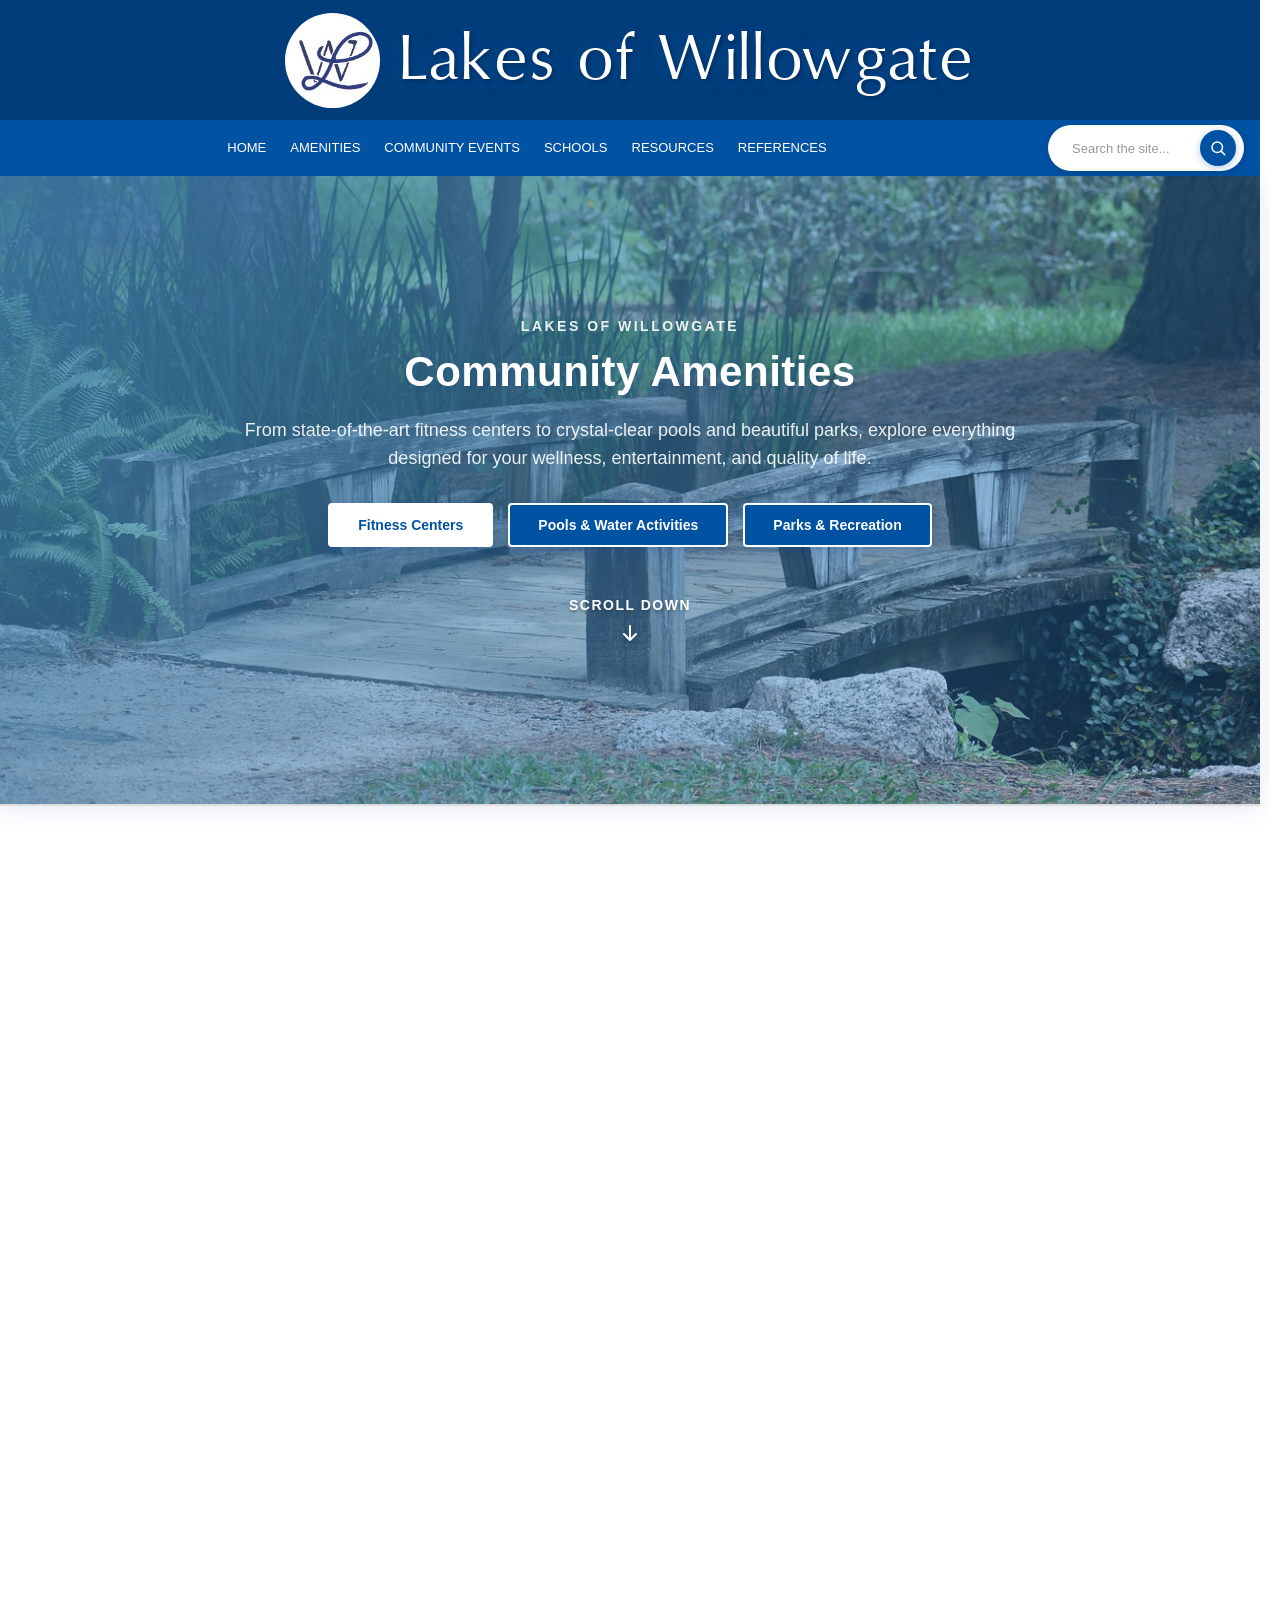
==== commit b057edb6: "finally" ====
--- a/amenities.html
+++ b/amenities.html
@@ -109,8 +109,8 @@
                 <p>From state-of-the-art fitness centers to crystal-clear pools and beautiful parks, explore everything designed for your wellness, entertainment, and quality of life.</p>
                 <div class="hero-buttons">
                     <a href="#fitness" class="hero-btn primary-btn">Fitness Centers</a>
-                    <a href="#pools" class="hero-btn secondary-btn">Pools & Water Activities</a>
-                    <a href="#parks" class="hero-btn secondary-btn">Parks & Recreation</a>
+                    <a href="#pools" class="hero-btn secondary-btn">Pools &amp; Water Activities</a>
+                    <a href="#parks" class="hero-btn secondary-btn">Parks &amp; Recreation</a>
                 </div>
                 <div class="scroll-indicator">
                     <div class="scroll-text">Scroll Down</div>
--- a/index.css
+++ b/index.css
@@ -1153,7 +1153,7 @@
 }
 
 .hero-content {
-    position: relative;
+    position: static;
     z-index: 2;
     text-align: center;
     color: white;
@@ -1238,24 +1238,48 @@
 }
 
 .hero-btn {
-    padding: 14px 36px;
+    padding: 12px 28px;
     border-radius: 4px;
-    font-weight: 700;
-    font-size: 15px;
+    font-weight: 600;
+    font-size: 14px;
     text-decoration: none;
     transition: all 0.3s ease;
     cursor: pointer;
-    border: none;
-    text-transform: uppercase;
-    letter-spacing: 0.5px;
+    border: 2px solid #ffffff;
+    text-transform: none;
+    letter-spacing: 0;
+    box-shadow: 0 4px 12px rgba(0, 52, 163, 0.2);
+}
+
+.hero-btn.primary-btn {
+    background: white;
+    color: #0052a3;
+    border-color: white;
+}
+
+.hero-btn.primary-btn:hover {
+    background: #f0f0f0;
+    transform: translateY(-3px);
+    box-shadow: 0 8px 24px rgba(0, 0, 0, 0.2);
+}
+
+.hero-btn.secondary-btn {
+    background: #0052a3;
+    color: white;
+    border-color: white;
+}
+
+.hero-btn.secondary-btn:hover {
+    background: rgba(255, 255, 255, 0.1);
+    transform: translateY(-3px);
+    box-shadow: 0 8px 24px rgba(0, 0, 0, 0.2);
+    border-color: rgba(255, 255, 255, 0.3);
 }
 
 /* Scroll Indicator */
 .scroll-indicator {
-    position: absolute;
-    bottom: 25px;
-    left: 50%;
-    transform: translateX(-50%);
+    position: static;
+    margin-top: 50px;
     z-index: 10;
     cursor: pointer;
     opacity: 1;
--- a/amenities.css
+++ b/amenities.css
@@ -127,7 +127,8 @@
     margin: 0;
     padding: 0;
     border-radius: 0;
-    min-height: 500px;
+    min-height: 70vh;
+    height: 70vh;
 }
 
 .welcome-section .hero-image-container {
@@ -154,12 +155,12 @@
 }
 
 .welcome-section .hero-content {
-    position: relative;
+    position: static;
     z-index: 2;
     text-align: center;
     color: #ffffff;
     max-width: 900px;
-    padding: 40px 40px 50px 40px;
+    padding: 30px 40px 50px 40px;
 }
 
 .welcome-section .eyebrow {
@@ -174,11 +175,13 @@
 }
 
 .welcome-section h1 {
-    font-size: 48px;
+    font-size: 44px;
     font-family: 'Montserrat', sans-serif;
     font-weight: 700;
     color: #ffffff;
-    margin: 0 0 15px 0;
+    margin: 0 0 18px 0;
+    line-height: 1.2;
+    letter-spacing: 0.5px;
     text-shadow: 2px 2px 5px rgba(0, 52, 163, 0.1);
     opacity: 0;
     animation: fadeInScale 0.8s ease-out 0.4s forwards;
@@ -798,6 +801,9 @@
     opacity: 1;
     transform: translateY(0);
 }
+
+.amenity-item {
+    background: white;
     padding: 18px 20px;
     border-right: 1px solid #e4ecf7;
     border-bottom: 1px solid #e4ecf7;
@@ -1073,6 +1079,9 @@
     grid-template-columns: repeat(auto-fit, minmax(260px, 1fr));
     gap: 16px;
 }
+
+@media (max-width: 768px) {
+    .activities-grid {
         display: flex;
         flex-direction: row;
         gap: 16px;
@@ -1086,6 +1095,8 @@
         min-width: 220px;
         flex: 0 0 auto;
     }
+}
+
 .notice-card {
     border-radius: 12px;
     padding: 22px 20px;
@@ -1457,6 +1468,25 @@
     .btn-submit {
         width: 100%;
     }
+
+    /* Amenities grid: 2 columns on mobile/tablet */
+    .amenities-grid {
+        grid-template-columns: repeat(2, 1fr);
+    }
+    /* Reset 4-column border rules */
+    .amenities-grid > .amenity-item:nth-child(5) {
+        border-right: 1px solid #e4ecf7;
+    }
+    .amenities-grid > .amenity-item:nth-child(n+6) {
+        border-bottom: 1px solid #e4ecf7;
+    }
+    /* Apply 2-column border rules */
+    .amenities-grid > .amenity-item:nth-child(2n) {
+        border-right: none;
+    }
+    .amenities-grid > .amenity-item:nth-child(n+7) {
+        border-bottom: none;
+    }
 }
 
 /* Community Showcase */
@@ -1826,7 +1856,7 @@
 }
 
 .hero-content {
-  position: relative;
+  position: static;
   z-index: 2;
   text-align: center;
   color: white;
@@ -1847,10 +1877,8 @@
 
 /* Scroll Indicator */
 .scroll-indicator {
-  position: absolute;
-  bottom: 25px;
-  left: 50%;
-  transform: translateX(-50%);
+  position: static;
+  margin-top: 50px;
   z-index: 10;
   cursor: pointer;
   opacity: 1;
@@ -2253,6 +2281,11 @@
     .trainer-overlay h3 { font-size: 24px; }
     .trainer-content { padding: 20px; }
     .subsection-title { font-size: 24px; }
+
+    /* Amenity items: tighter on small phones */
+    .amenity-item { padding: 10px 8px 8px 8px; }
+    .amenity-item h4 { font-size: 13px; }
+    .amenity-item p { font-size: 11px; }
 }
 
 /* Tablet Devices (481px - 768px) */
--- a/responsive.css
+++ b/responsive.css
@@ -35,11 +35,6 @@
     display: block;
 }
 
-/* Scroll indicator — nudge closer to bottom of hero section */
-.scroll-indicator {
-    bottom: 12px;
-}
-
 /* ============================================================
    HAMBURGER BUTTON
    Hidden on desktop (≥1025px), flex on tablet/mobile (≤1024px)
@@ -661,6 +656,39 @@
         gap: 18px;
     }
 
+    /* Schools page — cards always visible on mobile, no fade-in animation */
+    .school-card {
+        opacity: 1 !important;
+        transform: translateY(0) !important;
+        transition: box-shadow 0.3s ease !important;
+    }
+
+    /* Fitness center hours grid — single column on small phones */
+    .hours-location-grid {
+        grid-template-columns: 1fr !important;
+    }
+
+    /* Booking modal — fix trainer circle: container must match img size */
+    .modal-trainer-image {
+        width: 100px !important;
+        height: 100px !important;
+    }
+
+    /* Event tooltip — smaller on mobile */
+    .event-tooltip {
+        max-width: 260px !important;
+        font-size: 13px !important;
+    }
+
+    .tooltip-image {
+        width: 80px !important;
+        min-width: 80px !important;
+    }
+
+    .tooltip-content {
+        padding: 10px 12px !important;
+    }
+
     /* Districts / schools cards — guard against min-width overflows */
     .district-cards-container,
     .enrollment-cards-container {
